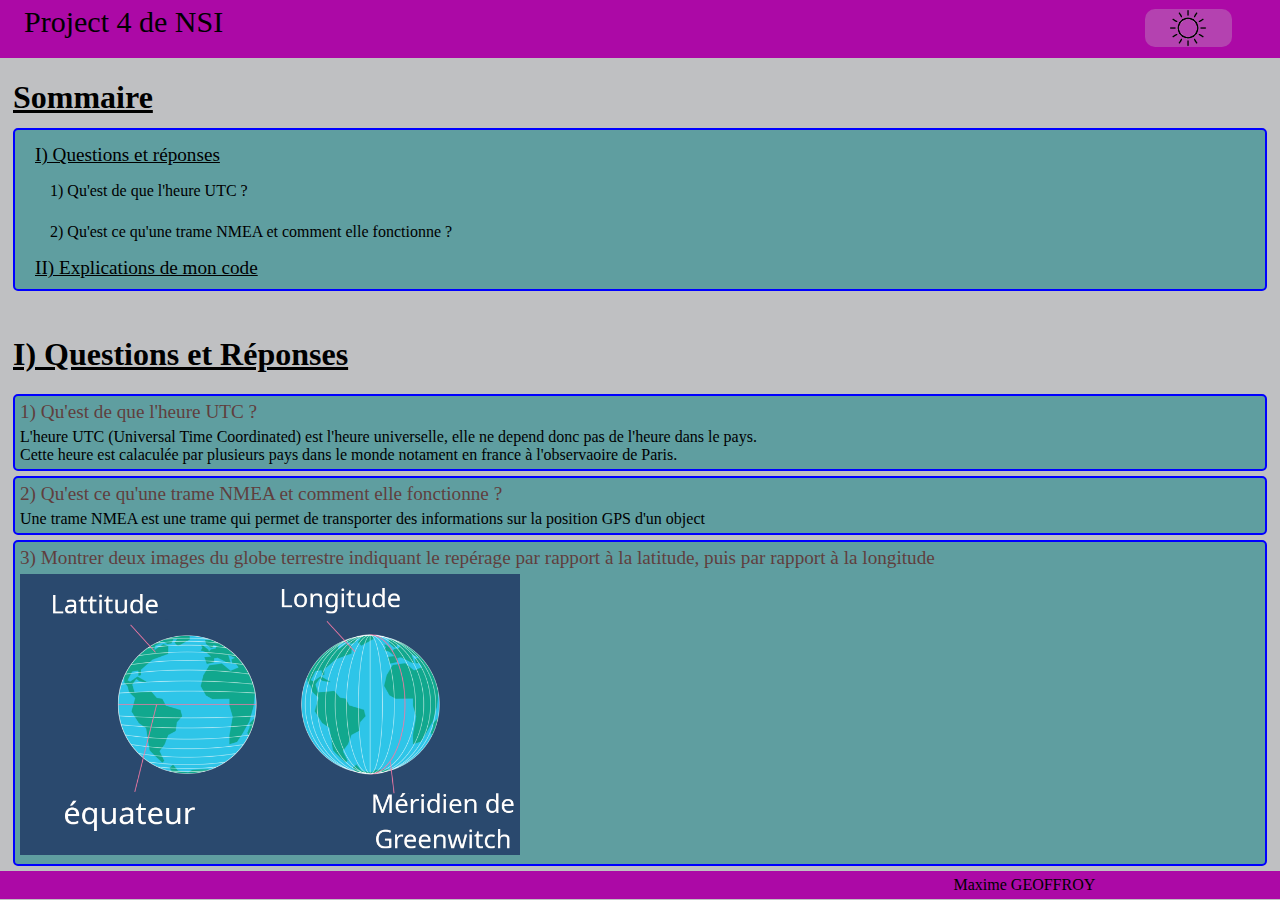
==== index.html @ 6b506563 "start" ====
<!DOCTYPE html>
<html lang="fr">
<head>
    <meta charset="UTF-8">
    <meta name="viewport" content="width=device-width, initial-scale=1.0">
    <title>NSI project 4</title>
    <link rel="stylesheet" href="style.css">
    <link rel="shortcut icon" href="./images/icone.jpg" type="image/x-icon">
</head>
<body>
    <!-- La totalité de la page -->
    <div class="container">
        <!-- La bande en haut -->
        <div id="top" class="bande_haut">
            <div class="titre">Project 4 de NSI</div>
            <div onclick="bg_color()" class="bouton_bg">
                <img src="./images/soleil.png" alt="Thème">
            </div>
        </div>
        <!-- Le sommaire -->
        <h1 id="sommaire">Sommaire</h1>
        <div class="sommaire">
            <div class="somm1">
                <p><a href="#I">I) Questions et réponses</a></p>
            </div>
            <div class="somm2">
                <p><a href="#I_1">1) Qu'est de que l'heure UTC ?</a></p>
            </div>
            <div class="somm2">
                <p><a href="#I_2">2) Qu'est ce qu'une trame NMEA et comment elle fonctionne ?</a></p>
            </div>
            <div class="somm1">
                <p><a href="#II">II) Explications de mon code</a></p>
            </div>
        </div>
        <br>
        <!-- Les questions et les réponses -->
        <h1 id="I">I) Questions et Réponses</h1>
        <div class="questions">
            <div id="I_1" class="question_rep">
                <div class="question">
                    1) Qu'est de que l'heure UTC ?
                </div>
                <div class="reponse">
                    L'heure UTC (Universal Time Coordinated) est l'heure universelle, elle ne depend donc pas de l'heure dans le pays.<br>
                    Cette heure est calaculée par plusieurs pays dans le monde notament en france à l'observaoire de Paris.
                </div>
            </div>
            <div id="I_2" class="question_rep">
                <div class="question">
                    2) Qu'est ce qu'une trame NMEA et comment elle fonctionne ?
                </div>
                <div class="reponse">
                    Une trame NMEA est une trame qui permet de transporter des informations sur la position GPS d'un object
                </div>
            </div>
            <div id="I_3" class="question_rep">
                <div class="question">
                    3) Montrer deux images du globe terrestre indiquant le repérage par rapport à la latitude, puis par rapport à la
                    longitude
                </div>
                <div class="reponse">
                    <img src="./images/longitude-and-latitude-simple.png" alt="terres avec repérages">
                </div>
            </div>
        </div>
        <!-- La barre du bas -->
        <div class="bande_bas">
            <div class="maxime">
                Maxime GEOFFROY
            </div>
        </div>
    </div>
    <script type="text/Javascript" src="./script.js"></script>
</body>
</html>
---- style.css ----
body{
    background-color: rgb(191, 192, 194);
    color: black;
    padding-right: 5px;
    padding-left: 5px;
}

.container{
    font-size: medium;
}

h1{
    text-decoration: underline;
}

/* bande du haut */
.bande_haut{
    margin-top: -8px;
    padding-top: 5px;
    margin-left: -13px;
    padding-left: 16px;
    padding-right: 10px;
    padding-bottom: 6px;
    background-color: rgb(172, 9, 166);
    color: rgb(0, 0, 0);
    width: 100%;
    height: 5%;
}
.bande_haut .titre{
    margin-left: 8px ;
    font-size: 30px;
    text-align: left;
}
.bande_haut .bouton_bg{
    text-align: center;
    margin-right: 3%;
    margin-left: 90%;
    margin-top: -30px;
    padding-top: 17px;
    margin-bottom: 5px;
    background-color: rgba(200, 200, 200, 0.3);
    border-radius: 10px;
    -webkit-user-select: none;
    -webkit-touch-callout: none;
    -moz-user-select: none;
    -ms-user-select: none;
    user-select: none;
}
.bande_haut .bouton_bg img{
    margin-top: -18px;
    margin-bottom: -5px;
    border: solid 0px;
    width: 40px;
}

/* La barre du bas */
.bande_bas{
    padding-top: 5px;
    padding-bottom: 5px;
    margin-bottom: -7px;
    margin-left: -13px;
    padding-left: 13px;
    padding-right: 13px;
    background-color: rgb(172, 9, 166);
    color: rgb(0, 0, 0);
    width: 100%;
    height: 5%;
}
.bande_bas .maxime{
    margin-left: 75%;
}


/* questions et répones */
.question_rep{
    padding: 5px;
    border: solid 2px blue ;
    border-radius: 5px;
    background-color: cadetblue;
    margin-bottom: 5px ;
}
.questions .question{
    font-size: larger ;
    margin-bottom: 5px;
    color: rgb(95, 62, 62);
}
.reponse img{
    width: 500px;
}

/* sommaire */
.sommaire{
    padding: 5px;
    margin-top: -10px;
    border: solid 2px blue ;
    border-radius: 5px;
    background-color: cadetblue;
    margin-bottom: 5px ;
}
.sommaire p{
    margin-bottom: 5px;
}
.sommaire a{
    color: black;
    text-decoration: none;
}

.somm1{
    text-decoration: underline;
    font-size: larger;
    padding-left: 15px;
    margin-top: -10px;
}
.somm2{
    padding-bottom: 2px;
    padding-left: 30px;
}
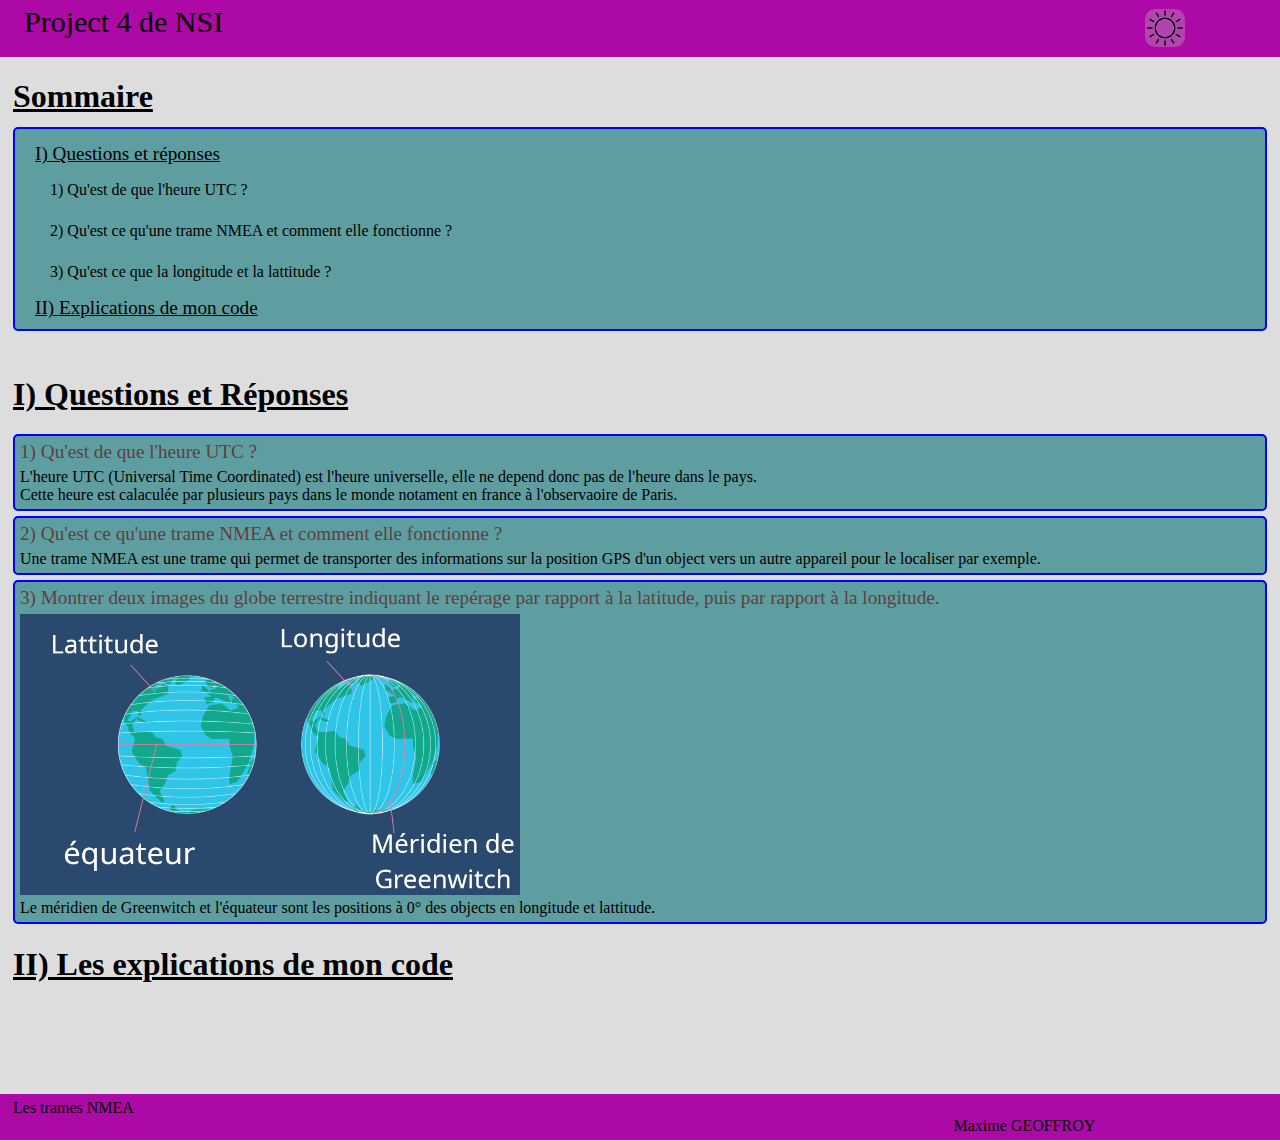
==== commit af4c12ab: "13/02" ====
--- a/index.html
+++ b/index.html
@@ -29,6 +29,9 @@
             <div class="somm2">
                 <p><a href="#I_2">2) Qu'est ce qu'une trame NMEA et comment elle fonctionne ?</a></p>
             </div>
+            <div class="somm2">
+                <p><a href="#I_3">3) Qu'est ce que la longitude et la lattitude ?</a></p>
+            </div>
             <div class="somm1">
                 <p><a href="#II">II) Explications de mon code</a></p>
             </div>
@@ -51,26 +54,32 @@
                     2) Qu'est ce qu'une trame NMEA et comment elle fonctionne ?
                 </div>
                 <div class="reponse">
-                    Une trame NMEA est une trame qui permet de transporter des informations sur la position GPS d'un object
+                    Une trame NMEA est une trame qui permet de transporter des informations sur la position GPS d'un object vers un autre appareil pour le localiser par exemple.
                 </div>
             </div>
             <div id="I_3" class="question_rep">
                 <div class="question">
                     3) Montrer deux images du globe terrestre indiquant le repérage par rapport à la latitude, puis par rapport à la
-                    longitude
+                    longitude.
                 </div>
                 <div class="reponse">
                     <img src="./images/longitude-and-latitude-simple.png" alt="terres avec repérages">
+                    <p>Le méridien de Greenwitch et l'équateur sont les positions à 0° des objects en longitude et lattitude.</p>
                 </div>
             </div>
         </div>
+        <h1 id="II">II) Les explications de mon code</h1>
+        <br><br><br><br><br>
         <!-- La barre du bas -->
         <div class="bande_bas">
+            <div class="NMEA">
+                Les trames NMEA
+            </div>
             <div class="maxime">
                 Maxime GEOFFROY
             </div>
         </div>
     </div>
-    <script type="text/Javascript" src="./script.js"></script>
+    <script type="text/Javascript" src="./fonctions_principales.js"></script>
 </body>
 </html>--- a/style.css
+++ b/style.css
@@ -1,5 +1,5 @@
 body{
-    background-color: rgb(191, 192, 194);
+    background-color: rgb(221, 221, 221);
     color: black;
     padding-right: 5px;
     padding-left: 5px;
@@ -25,19 +25,20 @@
     color: rgb(0, 0, 0);
     width: 100%;
     height: 5%;
+    padding-bottom: 10px;
 }
 .bande_haut .titre{
-    margin-left: 8px ;
+    margin-left: 8px;
     font-size: 30px;
     text-align: left;
 }
 .bande_haut .bouton_bg{
-    text-align: center;
-    margin-right: 3%;
+    min-width: 40px;
+    max-width: 40px;
+    min-height: 20px;
     margin-left: 90%;
     margin-top: -30px;
     padding-top: 17px;
-    margin-bottom: 5px;
     background-color: rgba(200, 200, 200, 0.3);
     border-radius: 10px;
     -webkit-user-select: none;
@@ -72,6 +73,7 @@
 
 
 /* questions et répones */
+/* questions */
 .question_rep{
     padding: 5px;
     border: solid 2px blue ;
@@ -84,8 +86,13 @@
     margin-bottom: 5px;
     color: rgb(95, 62, 62);
 }
+/* reponses */
 .reponse img{
     width: 500px;
+}
+.reponse p{
+    margin: 0;
+    padding: 0;
 }
 
 /* sommaire */
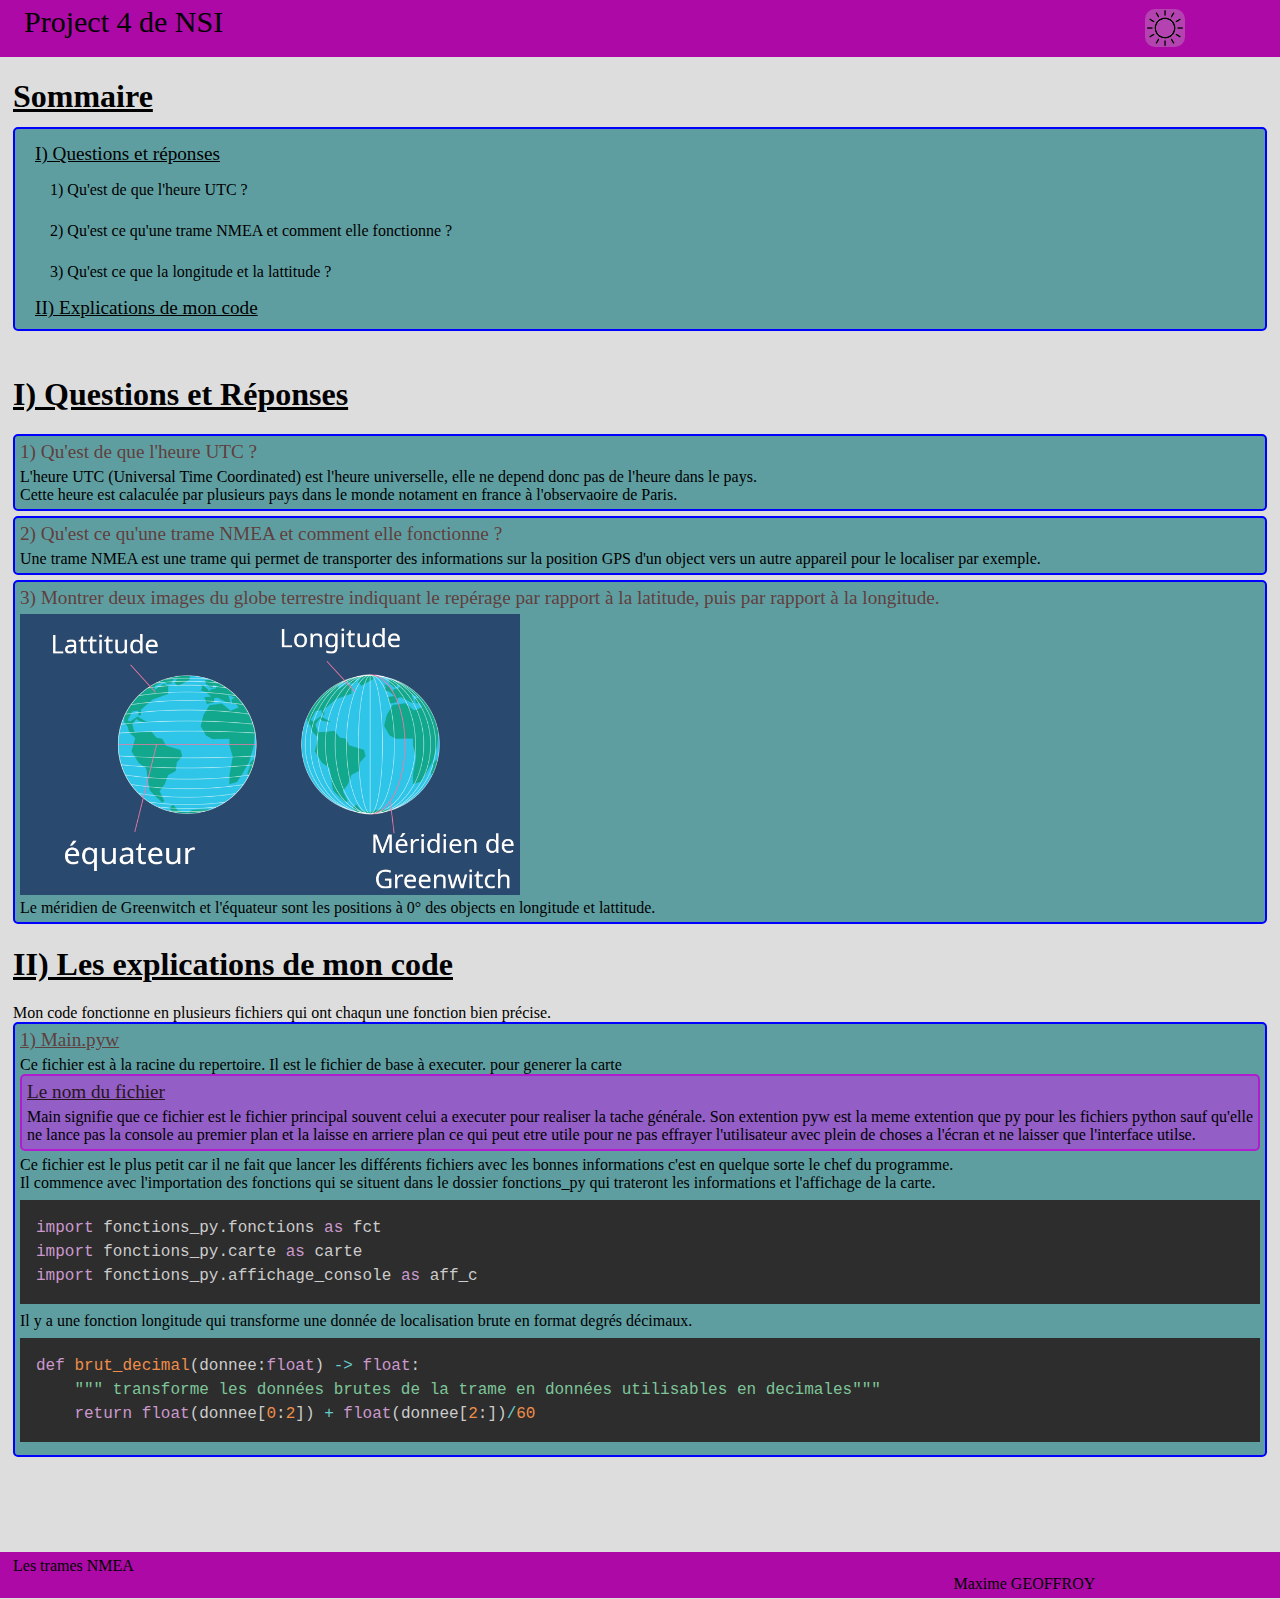
==== commit 10dfad96: "02/03" ====
--- a/index.html
+++ b/index.html
@@ -4,10 +4,11 @@
     <meta charset="UTF-8">
     <meta name="viewport" content="width=device-width, initial-scale=1.0">
     <title>NSI project 4</title>
-    <link rel="stylesheet" href="style.css">
+    <link rel="stylesheet" href="./fichers_web/prism.css">
+    <link rel="stylesheet" href="./fichers_web/style.css">
     <link rel="shortcut icon" href="./images/icone.jpg" type="image/x-icon">
 </head>
-<body>
+<body class="line-numbers">
     <!-- La totalité de la page -->
     <div class="container">
         <!-- La bande en haut -->
@@ -69,6 +70,37 @@
             </div>
         </div>
         <h1 id="II">II) Les explications de mon code</h1>
+        Mon code fonctionne en plusieurs fichiers qui ont chaqun une fonction bien précise.
+        <div class="exp_fichier">
+            <div class="titre">
+                1) Main.pyw
+            </div>
+            Ce fichier est à la racine du repertoire. Il est le fichier de base à executer. pour generer la carte<br>
+            
+            <div class="exp_part">
+                <div class="titre">
+                    Le nom du fichier
+                </div>
+                Main signifie que ce fichier est le fichier principal souvent celui a executer pour realiser la tache générale. Son extention pyw est la meme extention que py pour les fichiers python sauf qu'elle ne lance pas la console au premier plan et la laisse en arriere plan ce qui peut etre utile pour ne pas effrayer l'utilisateur avec plein de choses a l'écran et ne laisser que l'interface utilse.
+            </div>
+            Ce fichier est le plus petit car il ne fait que lancer les différents fichiers avec les bonnes informations c'est en quelque sorte le chef du programme. <br>
+            Il commence avec l'importation des fonctions qui se situent dans le dossier fonctions_py qui trateront les informations et l'affichage de la carte.
+            <pre>
+                <code class="language-py">
+import fonctions_py.fonctions as fct
+import fonctions_py.carte as carte
+import fonctions_py.affichage_console as aff_c
+                </code>
+            </pre>
+            Il y a une fonction longitude qui transforme une donnée de localisation brute en format degrés décimaux.
+            <pre>
+                <code class="language-py">
+def brut_decimal(donnee:float) -> float:
+    """ transforme les données brutes de la trame en données utilisables en decimales"""
+    return float(donnee[0:2]) + float(donnee[2:])/60
+                </code>
+            </pre>
+        </div>
         <br><br><br><br><br>
         <!-- La barre du bas -->
         <div class="bande_bas">
@@ -80,6 +112,7 @@
             </div>
         </div>
     </div>
-    <script type="text/Javascript" src="./fonctions_principales.js"></script>
+    <script type="text/Javascript" src="./fichers_web/prism.js"></script>
+    <script type="text/Javascript" src="./fichers_web/fonctions_principales.js"></script>
 </body>
 </html>--- a/fichers_web/style.css
+++ b/fichers_web/style.css
@@ -0,0 +1,153 @@
+body{
+    background-color: rgb(221, 221, 221);
+    color: black;
+    padding-right: 5px;
+    padding-left: 5px;
+}
+
+.container{
+    font-size: medium;
+}
+
+h1{
+    text-decoration: underline;
+}
+
+/* bande du haut */
+.bande_haut{
+    margin-top: -8px;
+    padding-top: 5px;
+    margin-left: -13px;
+    padding-left: 16px;
+    padding-right: 10px;
+    padding-bottom: 6px;
+    background-color: rgb(172, 9, 166);
+    color: rgb(0, 0, 0);
+    width: 100%;
+    height: 5%;
+    padding-bottom: 10px;
+}
+.bande_haut .titre{
+    margin-left: 8px;
+    font-size: 30px;
+    text-align: left;
+}
+.bande_haut .bouton_bg{
+    min-width: 40px;
+    max-width: 40px;
+    min-height: 20px;
+    margin-left: 90%;
+    margin-top: -30px;
+    padding-top: 17px;
+    background-color: rgba(200, 200, 200, 0.3);
+    border-radius: 10px;
+    -webkit-user-select: none;
+    -webkit-touch-callout: none;
+    -moz-user-select: none;
+    -ms-user-select: none;
+    user-select: none;
+}
+.bande_haut .bouton_bg img{
+    margin-top: -18px;
+    margin-bottom: -5px;
+    border: solid 0px;
+    width: 40px;
+}
+
+/* La barre du bas */
+.bande_bas{
+    padding-top: 5px;
+    padding-bottom: 5px;
+    margin-bottom: -7px;
+    margin-left: -13px;
+    padding-left: 13px;
+    padding-right: 13px;
+    background-color: rgb(172, 9, 166);
+    color: rgb(0, 0, 0);
+    width: 100%;
+    height: 5%;
+}
+.bande_bas .maxime{
+    margin-left: 75%;
+}
+
+
+/* questions et répones */
+/* questions */
+.question_rep{
+    padding: 5px;
+    border: solid 2px blue ;
+    border-radius: 5px;
+    background-color: cadetblue;
+    margin-bottom: 5px ;
+}
+.questions .question{
+    font-size: larger ;
+    margin-bottom: 5px;
+    color: rgb(95, 62, 62);
+}
+/* reponses */
+.reponse img{
+    width: 500px;
+}
+.reponse p{
+    margin: 0;
+    padding: 0;
+}
+
+/* sommaire */
+.sommaire{
+    padding: 5px;
+    margin-top: -10px;
+    border: solid 2px blue ;
+    border-radius: 5px;
+    background-color: cadetblue;
+    margin-bottom: 5px ;
+}
+.sommaire p{
+    margin-bottom: 5px;
+}
+.sommaire a{
+    color: black;
+    text-decoration: none;
+}
+
+.somm1{
+    text-decoration: underline;
+    font-size: larger;
+    padding-left: 15px;
+    margin-top: -10px;
+}
+.somm2{
+    padding-bottom: 2px;
+    padding-left: 30px;
+}
+
+/* Explications de code */
+.exp_fichier{
+    padding: 5px;
+    border: solid 2px blue ;
+    border-radius: 5px;
+    background-color: cadetblue;
+    margin-bottom: 5px ;
+}
+.exp_fichier .titre{
+    text-decoration: underline;
+    font-size: larger;
+    margin-bottom: 5px;
+    color: rgb(95, 62, 62);
+}
+
+.exp_part{
+    padding: 5px;
+    border: solid 2px rgb(176, 28, 206) ;
+    border-radius: 5px;
+    background-color: rgba(225, 0, 255, 0.404);
+    margin-bottom: 5px ;
+}
+.exp_part .titre{
+    text-decoration: underline;
+    font-size: larger;
+    margin-bottom: 5px;
+    color: rgb(41, 21, 28);
+}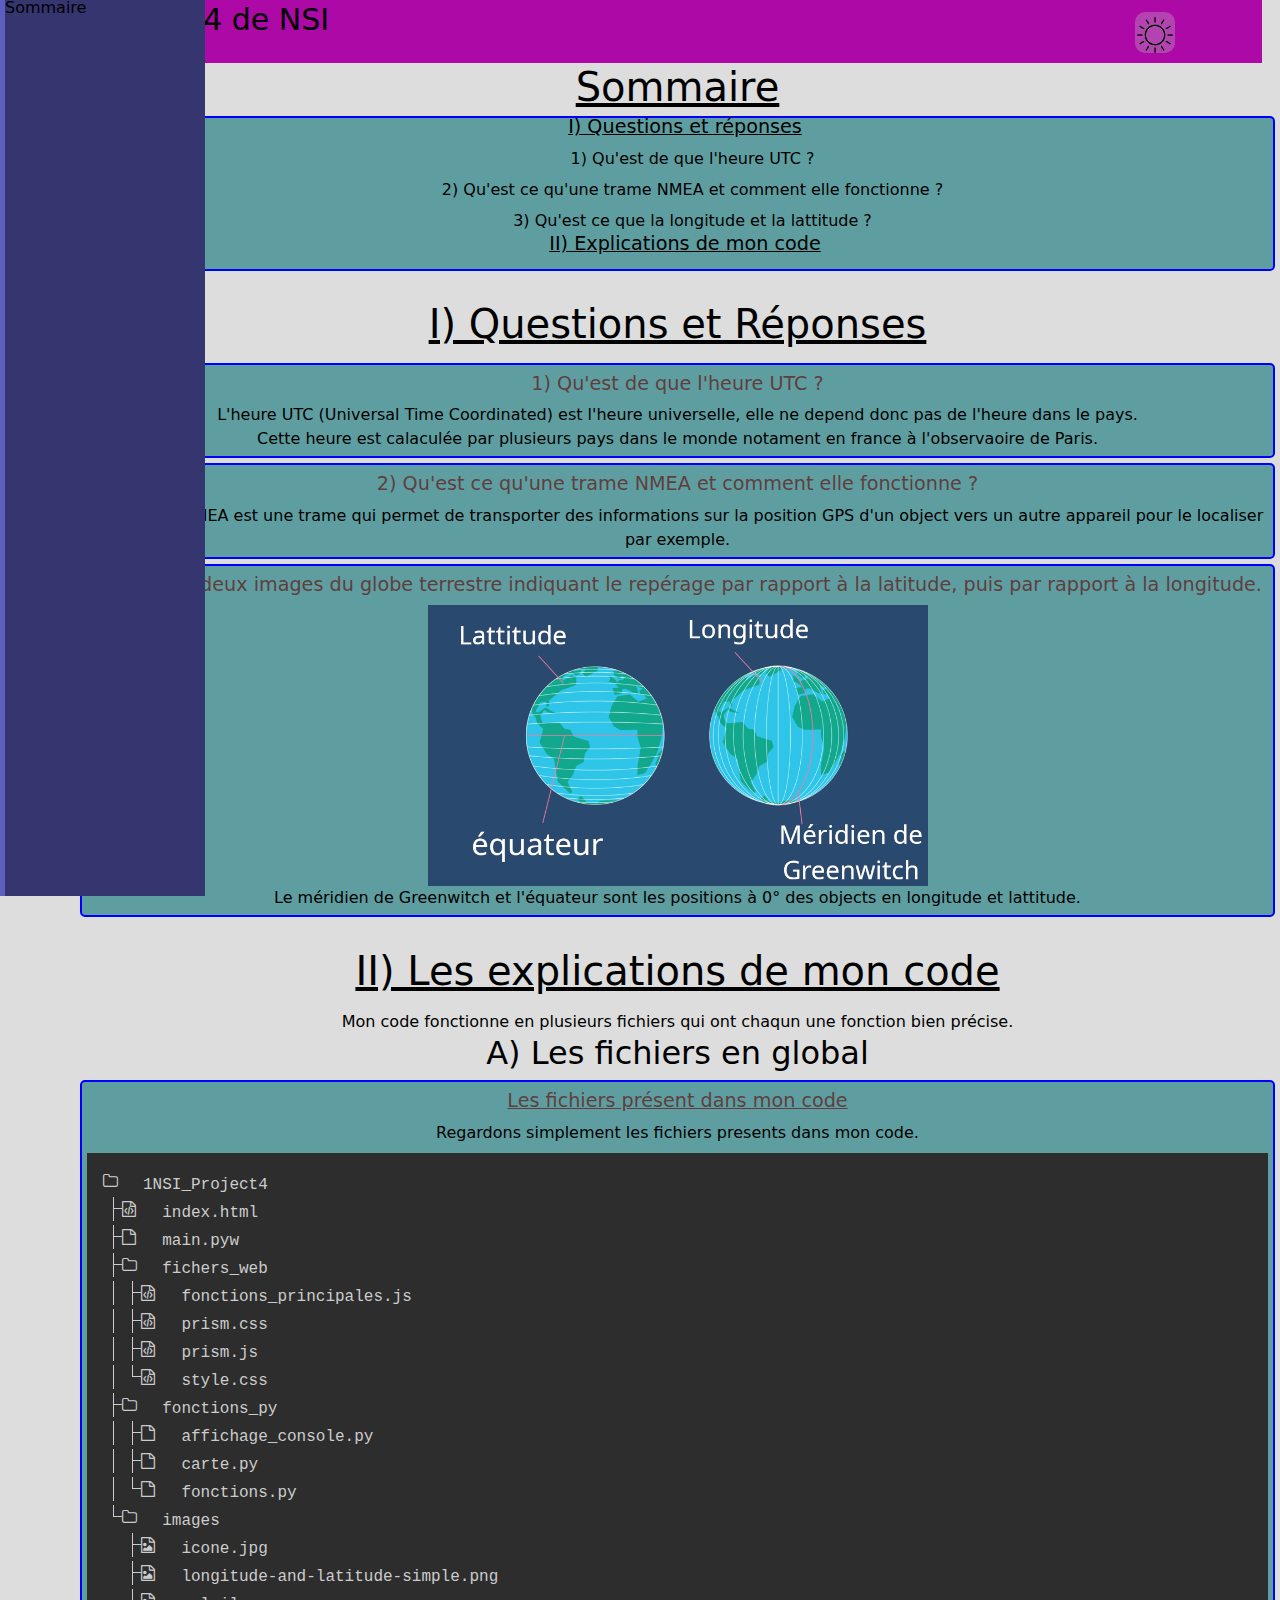
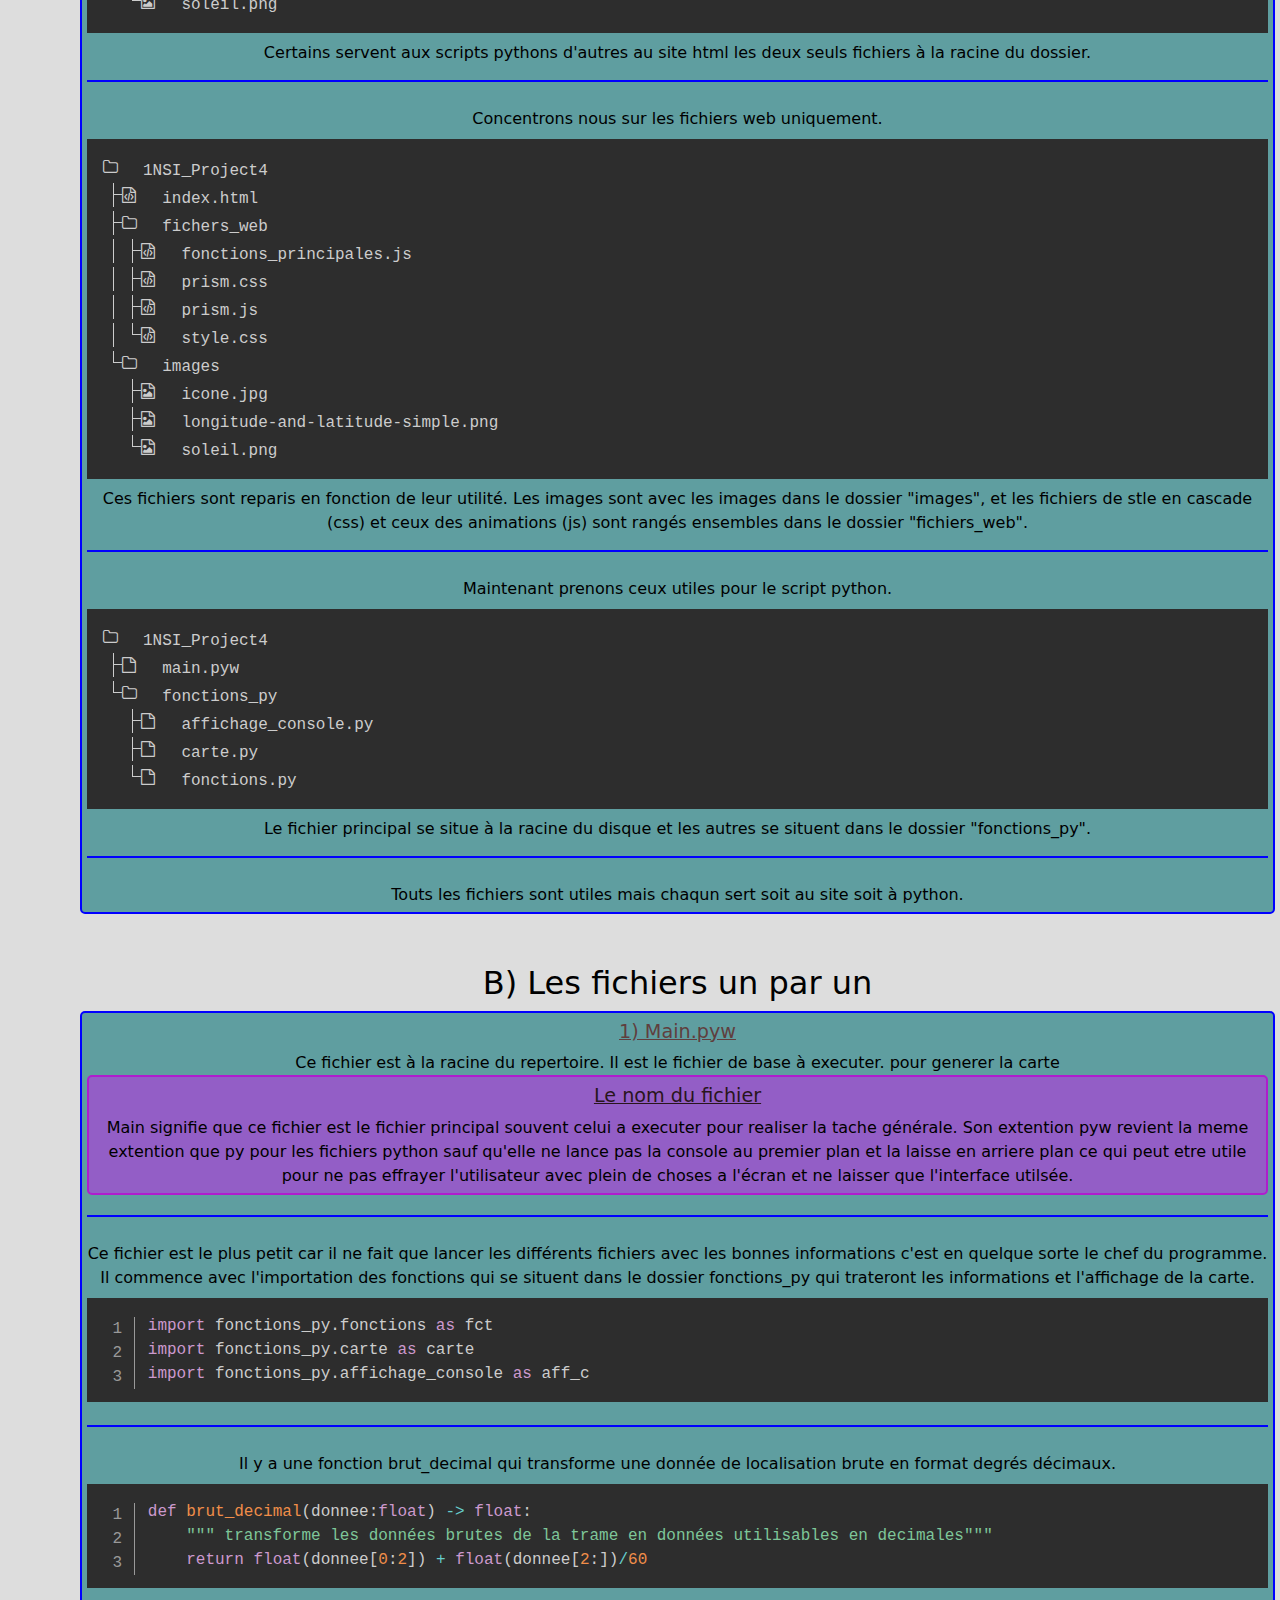
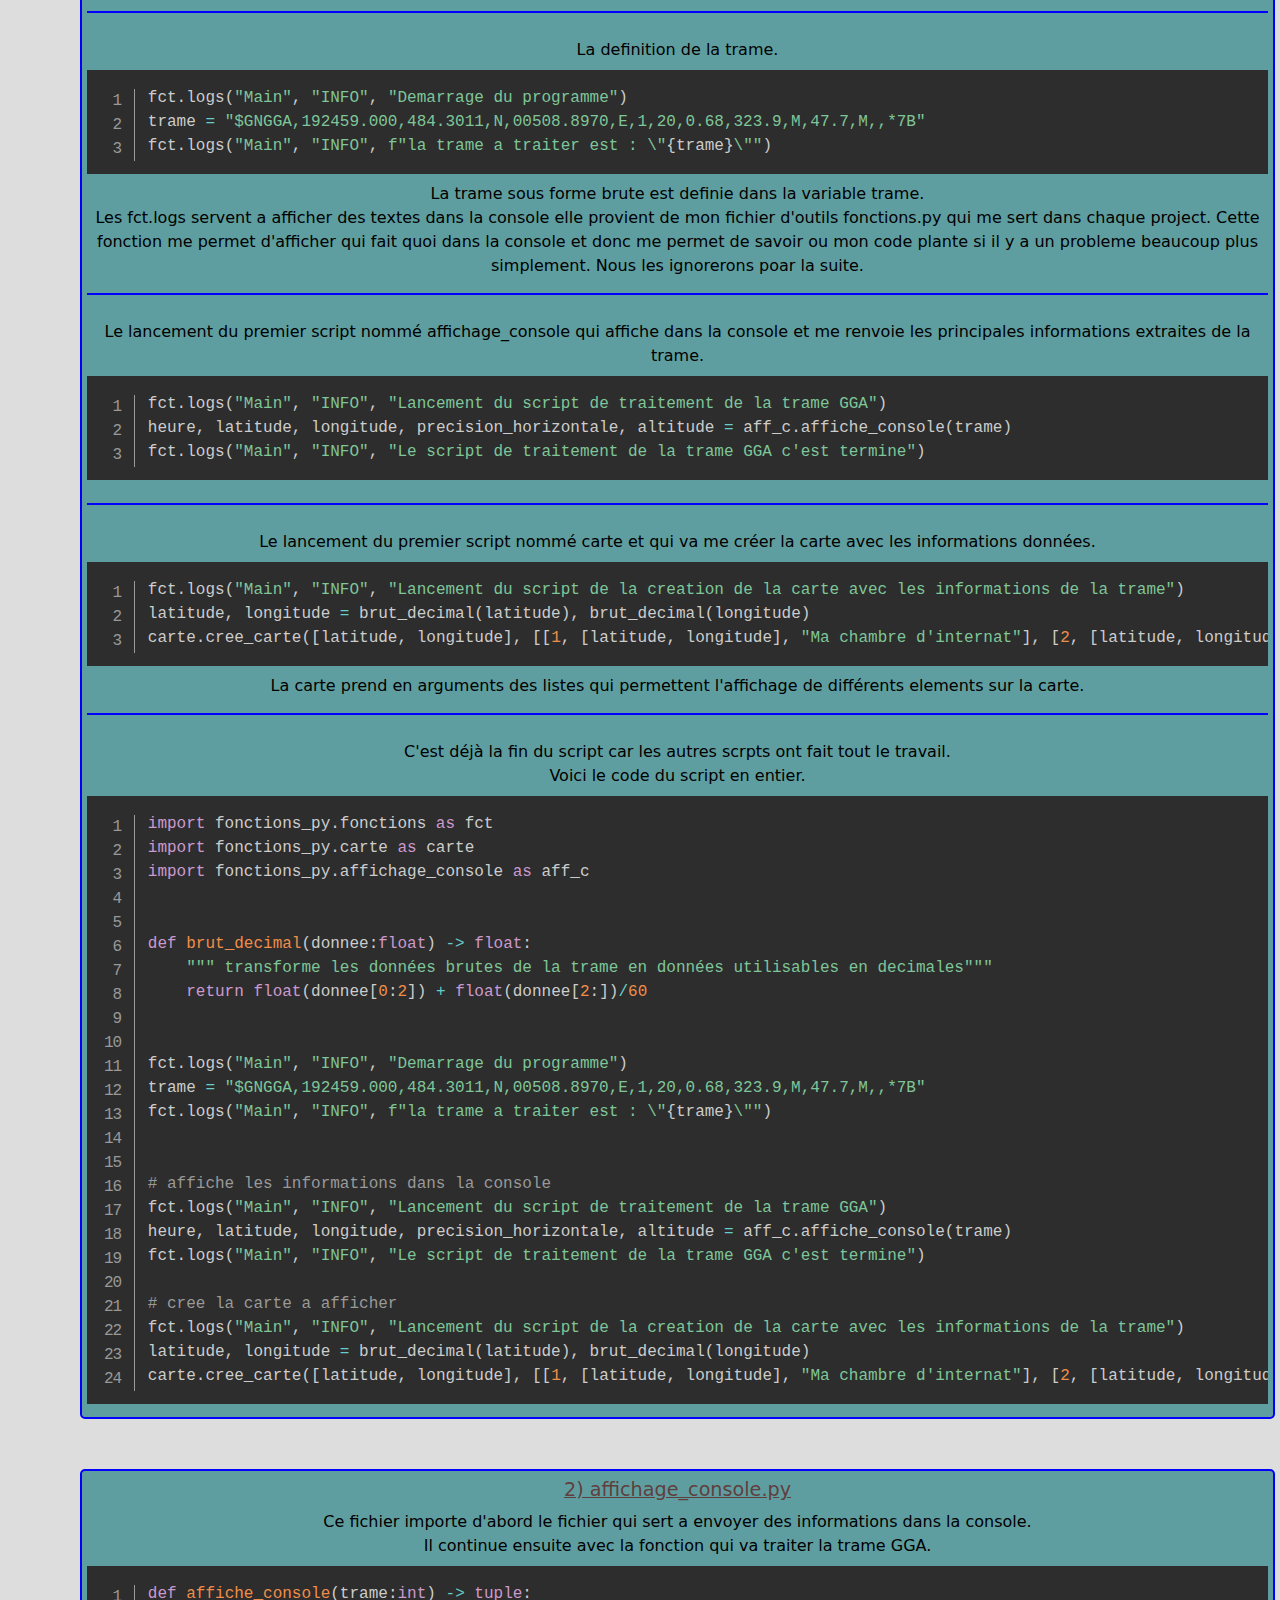
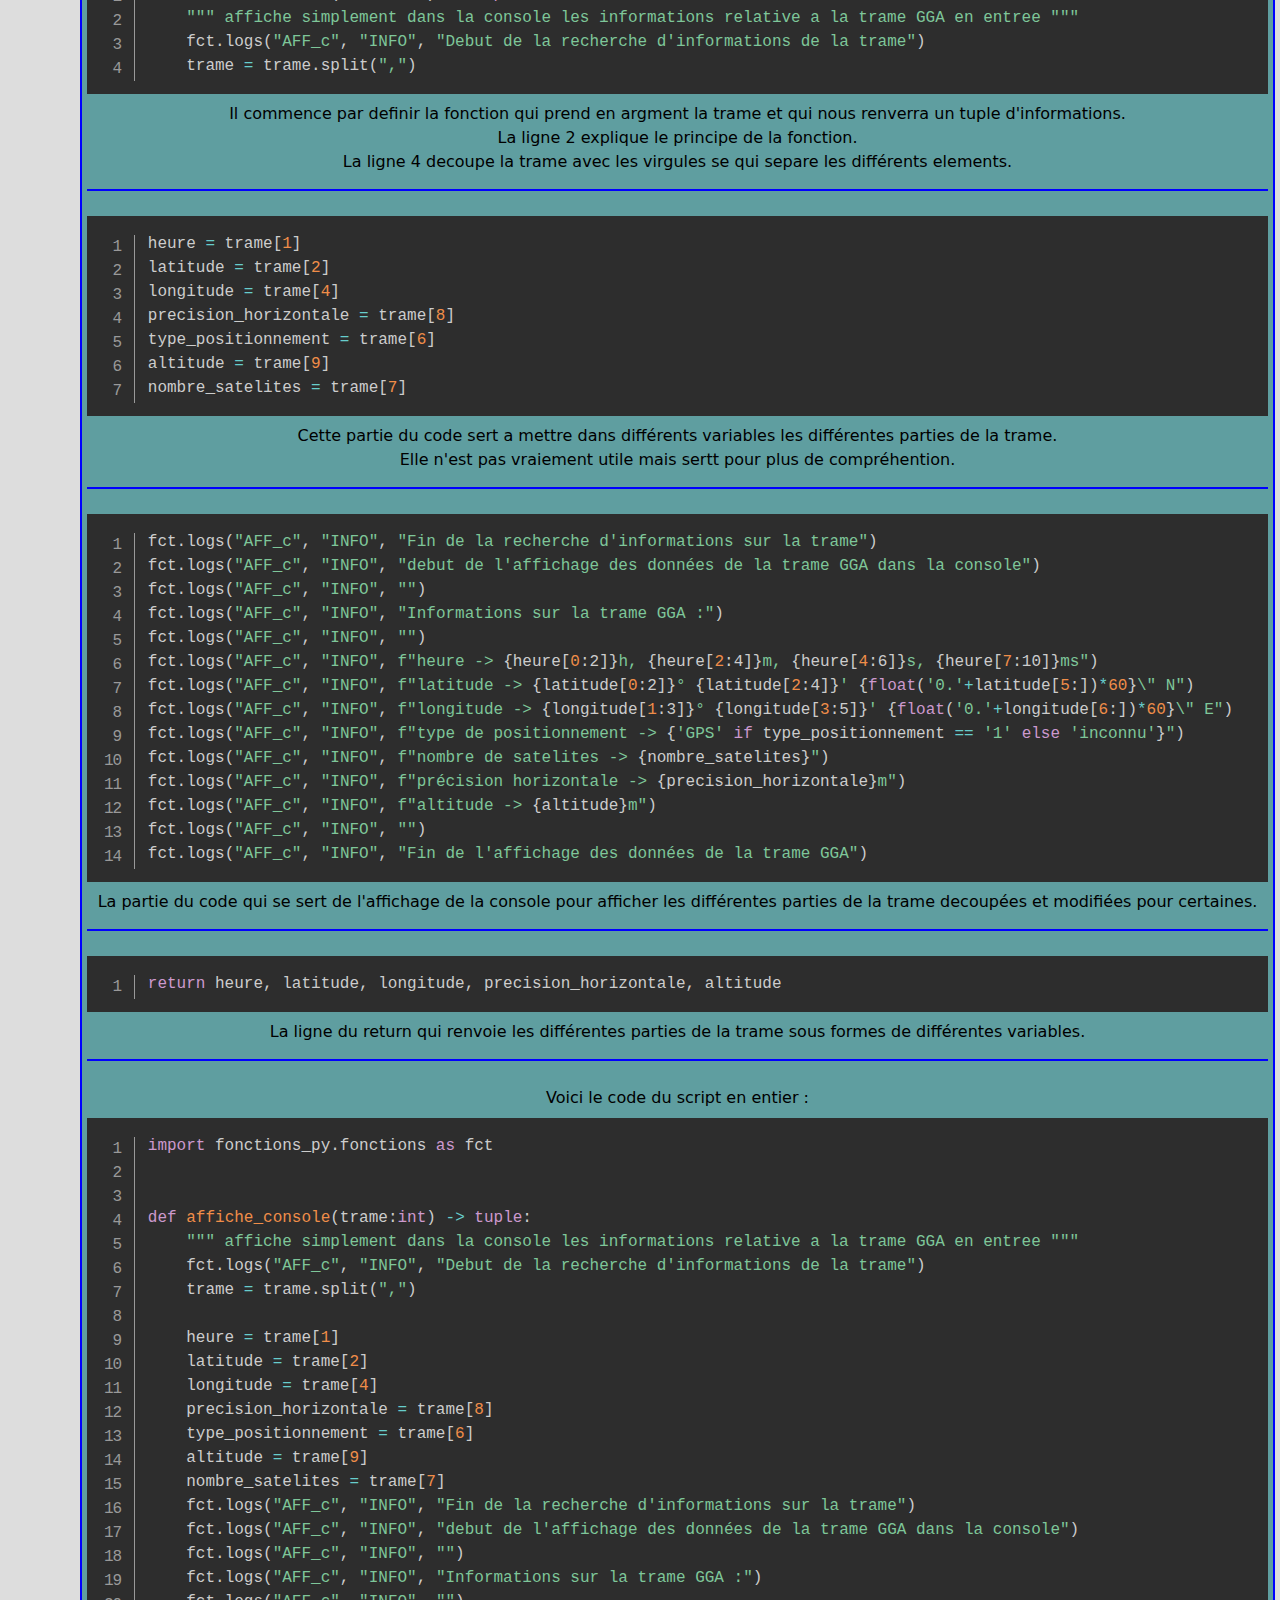
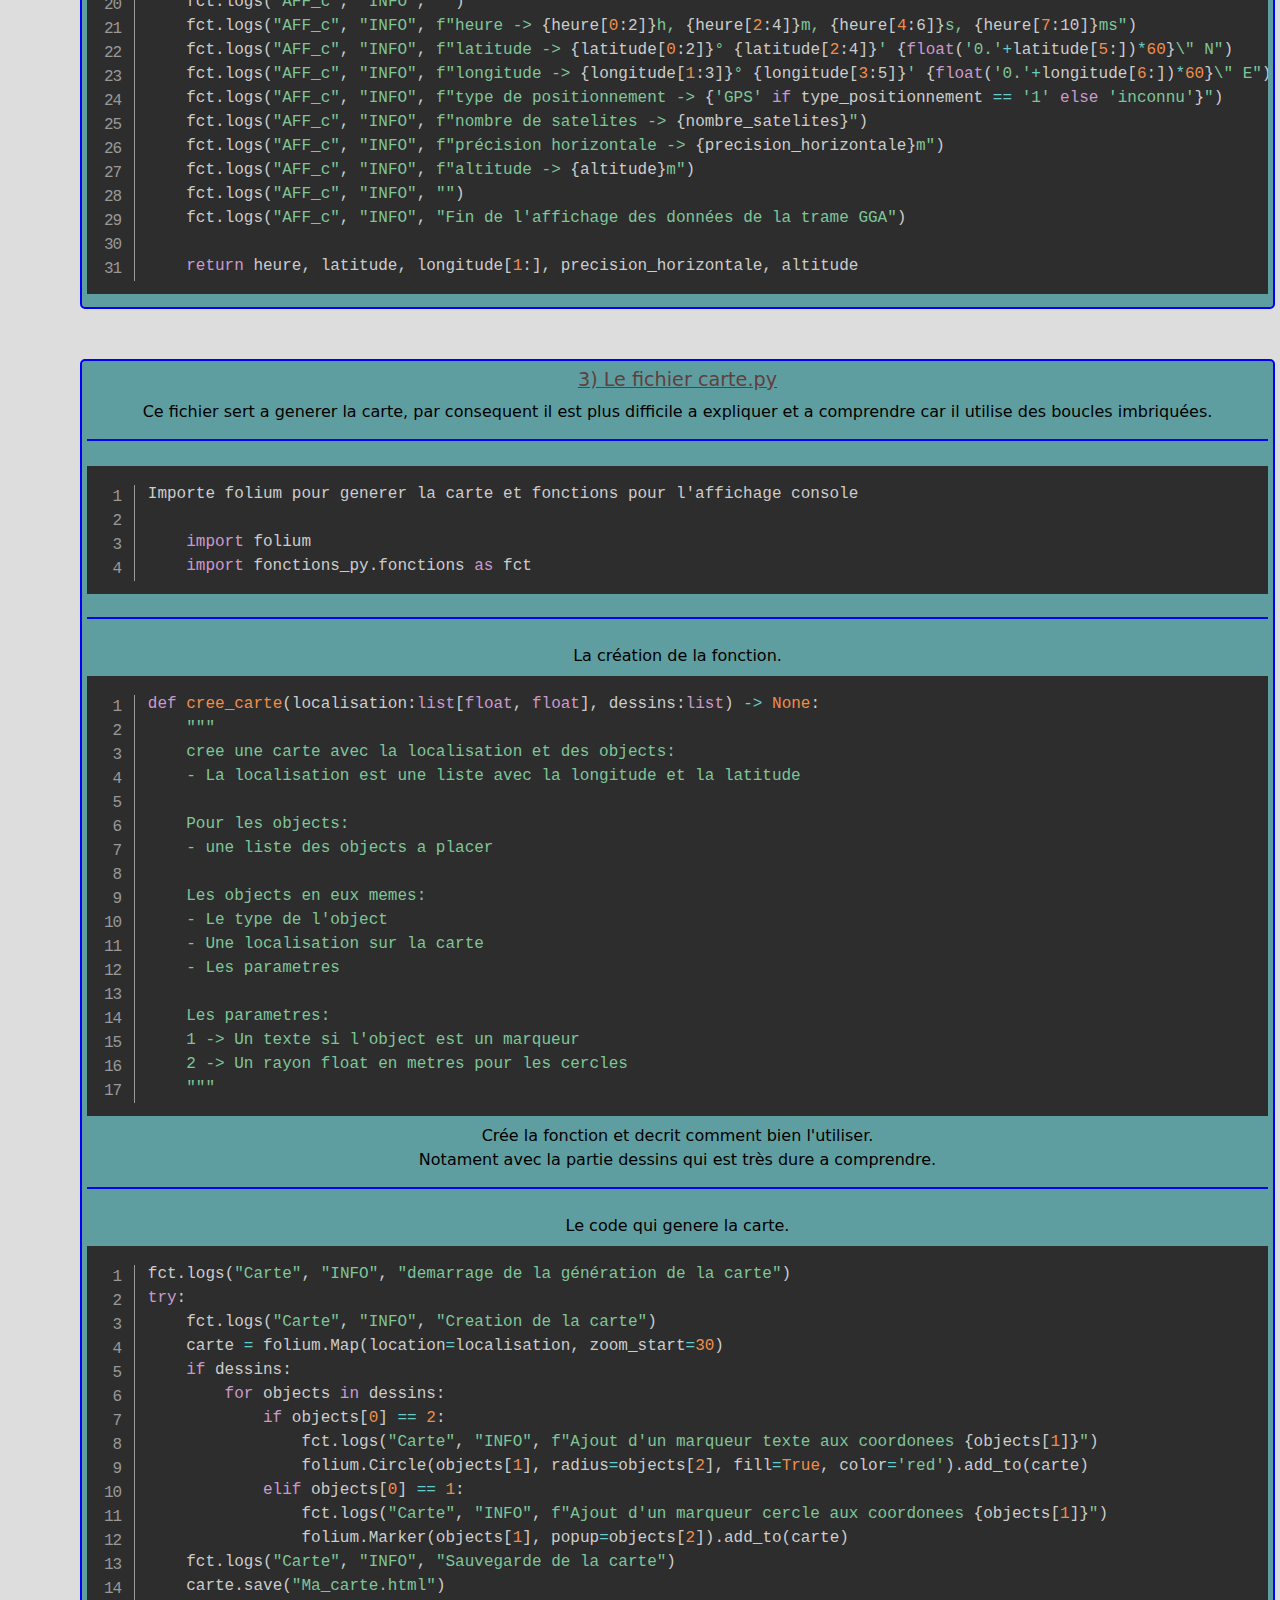
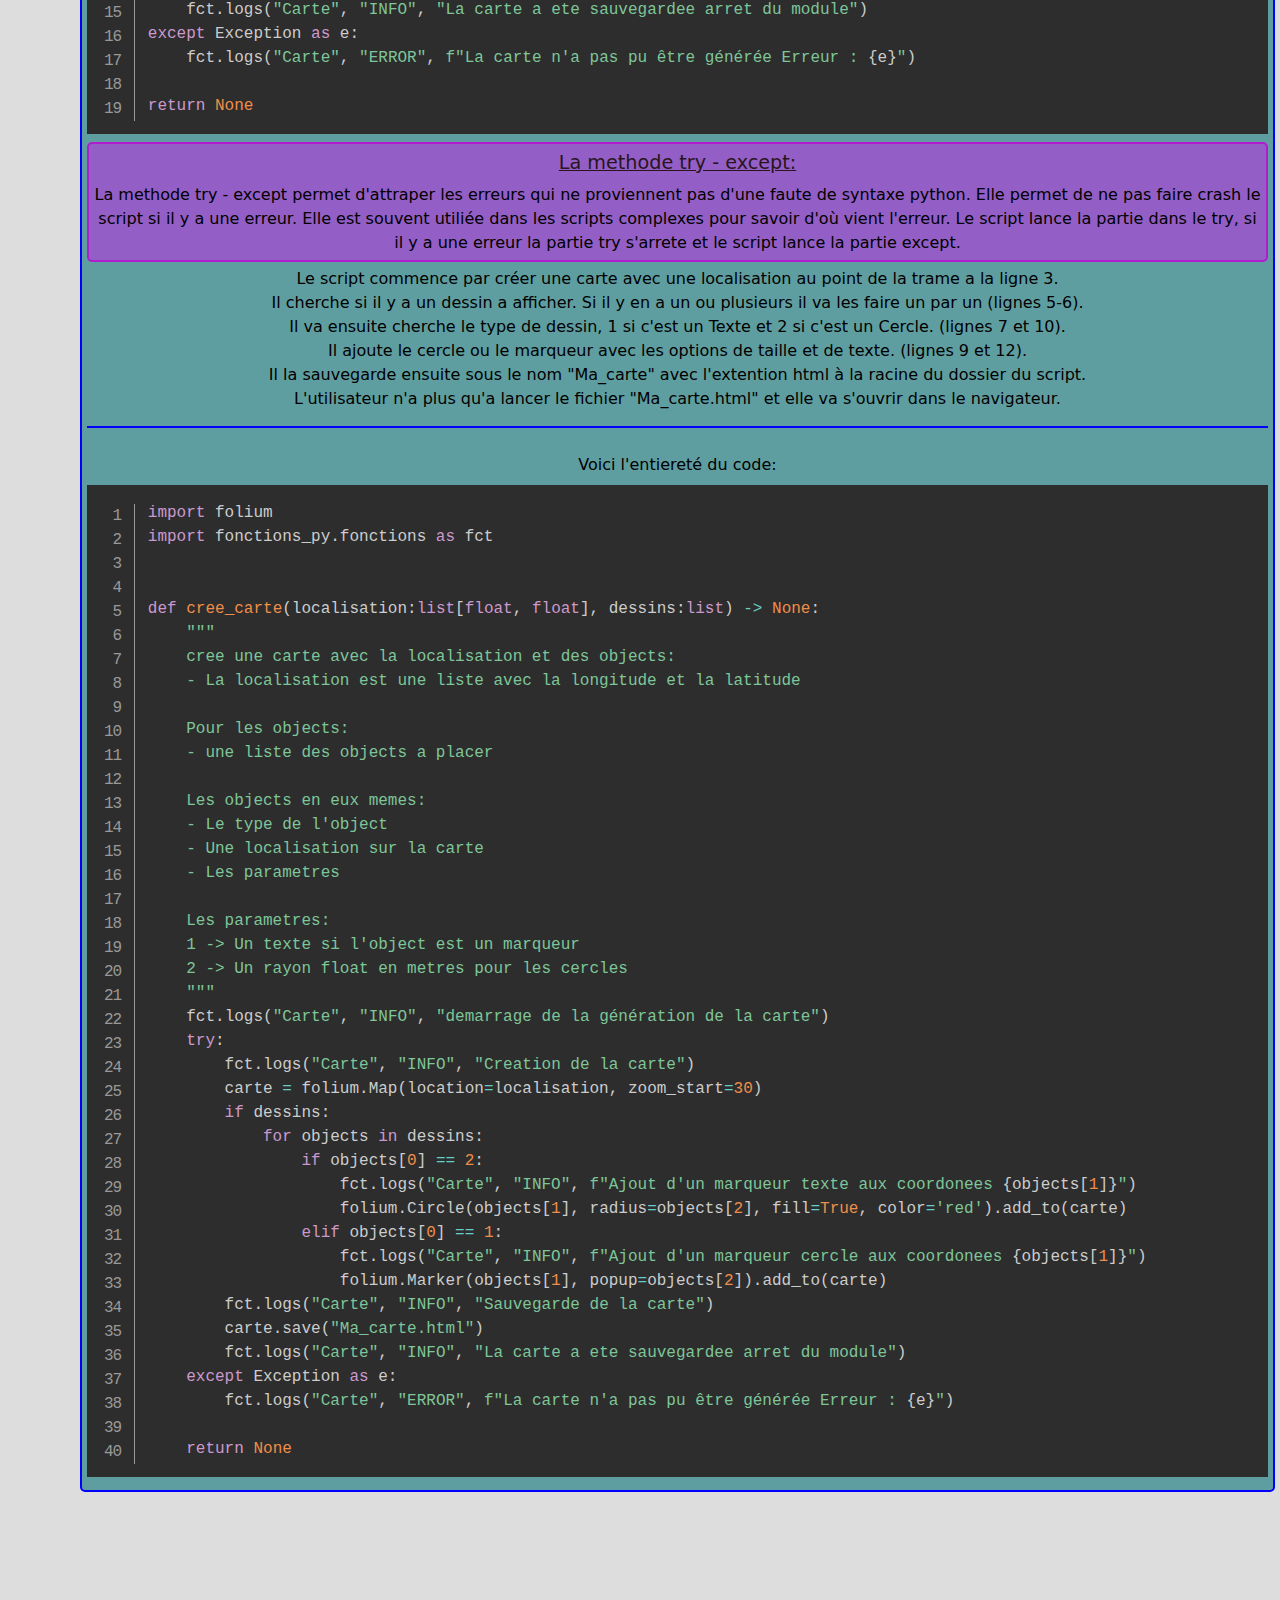
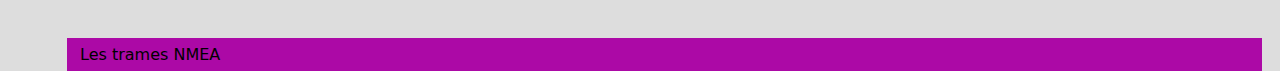
==== commit 45aa8ad5: "02/03" ====
--- a/index.html
+++ b/index.html
@@ -4,13 +4,20 @@
     <meta charset="UTF-8">
     <meta name="viewport" content="width=device-width, initial-scale=1.0">
     <title>NSI project 4</title>
+    <link href="https://cdn.jsdelivr.net/npm/bootstrap@5.3.3/dist/css/bootstrap.min.css" rel="stylesheet" integrity="sha384-QWTKZyjpPEjISv5WaRU9OFeRpok6YctnYmDr5pNlyT2bRjXh0JMhjY6hW+ALEwIH" crossorigin="anonymous">
     <link rel="stylesheet" href="./fichers_web/prism.css">
     <link rel="stylesheet" href="./fichers_web/style.css">
     <link rel="shortcut icon" href="./images/icone.jpg" type="image/x-icon">
 </head>
 <body class="line-numbers">
+    <div class="bande_gauche">
+        <p>navigation rapide</p>
+    </div>
+    <div class="navigation_rapide">
+        <p>Sommaire</p>
+    </div>
     <!-- La totalité de la page -->
-    <div class="container">
+    <div class="conteneur">
         <!-- La bande en haut -->
         <div id="top" class="bande_haut">
             <div class="titre">Project 4 de NSI</div>
@@ -64,44 +71,420 @@
                     longitude.
                 </div>
                 <div class="reponse">
-                    <img src="./images/longitude-and-latitude-simple.png" alt="terres avec repérages">
+                    <img class="img-fluid" src="./images/longitude-and-latitude-simple.png" alt="terres avec repérages">
                     <p>Le méridien de Greenwitch et l'équateur sont les positions à 0° des objects en longitude et lattitude.</p>
                 </div>
             </div>
         </div>
+        <!-- les explications de code -->
         <h1 id="II">II) Les explications de mon code</h1>
         Mon code fonctionne en plusieurs fichiers qui ont chaqun une fonction bien précise.
+        <!-- en global -->
+        <h2>A) Les fichiers en global</h2>
         <div class="exp_fichier">
             <div class="titre">
-                1) Main.pyw
-            </div>
-            Ce fichier est à la racine du repertoire. Il est le fichier de base à executer. pour generer la carte<br>
-            
-            <div class="exp_part">
+                Les fichiers présent dans mon code
+            </div>
+            <div class="exp_partie">
+                Regardons simplement les fichiers presents dans mon code.
+                <div class="arbre">
+                    <pre class="no-line-numbers">
+                        <code class="language-treeview">
+                            1NSI_Project4/
+                            |-- index.html
+                            |-- main.pyw
+                            |-- fichers_web/
+                            |   |-- fonctions_principales.js
+                            |   |-- prism.css
+                            |   |-- prism.js
+                            |   `-- style.css
+                            |-- fonctions_py/
+                            |   |-- affichage_console.py
+                            |   |-- carte.py
+                            |   `-- fonctions.py
+                            `-- images/
+                                |-- icone.jpg
+                                |-- longitude-and-latitude-simple.png
+                                `-- soleil.png
+                            
+                        </code>
+                    </pre>    
+                </div>
+                Certains servent aux scripts pythons d'autres au site html les deux seuls fichiers à la racine du dossier.
+            </div>
+            <div class="exp_partie">
+                Concentrons nous sur les fichiers web uniquement. <br>
+                <div class="arbre">
+                    <pre class="no-line-numbers">
+                        <code class="language-treeview">
+                            1NSI_Project4/
+                            |-- index.html
+                            |-- fichers_web/
+                            |   |-- fonctions_principales.js
+                            |   |-- prism.css
+                            |   |-- prism.js
+                            |   `-- style.css
+                            `-- images/
+                                |-- icone.jpg
+                                |-- longitude-and-latitude-simple.png
+                                `-- soleil.png
+                            
+                        </code>
+                    </pre>    
+                </div>
+                Ces fichiers sont reparis en fonction de leur utilité. Les images sont avec les images dans le dossier "images", et les fichiers de stle en cascade (css) et ceux des animations (js) sont rangés ensembles dans le dossier "fichiers_web". <br>
+            </div>
+            <div class="exp_partie">
+                Maintenant prenons ceux utiles pour le script python.
+                <div class="arbre">
+                    <pre class="no-line-numbers">
+                        <code class="language-treeview">
+                            1NSI_Project4/
+                            |-- main.pyw
+                            `-- fonctions_py/
+                                |-- affichage_console.py
+                                |-- carte.py
+                                `-- fonctions.py
+                            
+                        </code>
+                    </pre>    
+                </div>
+                Le fichier principal se situe à la racine du disque et les autres se situent dans le dossier "fonctions_py".
+            </div>
+            Touts les fichiers sont utiles mais chaqun sert soit au site soit à python.
+        </div>
+        <!-- les fichiers plus preciséement -->
+        <h2>
+            B) Les fichiers un par un
+        </h2>
+        <!-- le fichier main.pyw -->
+        <div class="exp_fichier">
+            <div class="exp_partie">
                 <div class="titre">
-                    Le nom du fichier
-                </div>
-                Main signifie que ce fichier est le fichier principal souvent celui a executer pour realiser la tache générale. Son extention pyw est la meme extention que py pour les fichiers python sauf qu'elle ne lance pas la console au premier plan et la laisse en arriere plan ce qui peut etre utile pour ne pas effrayer l'utilisateur avec plein de choses a l'écran et ne laisser que l'interface utilse.
-            </div>
-            Ce fichier est le plus petit car il ne fait que lancer les différents fichiers avec les bonnes informations c'est en quelque sorte le chef du programme. <br>
-            Il commence avec l'importation des fonctions qui se situent dans le dossier fonctions_py qui trateront les informations et l'affichage de la carte.
+                    1) Main.pyw
+                </div>
+                Ce fichier est à la racine du repertoire. Il est le fichier de base à executer. pour generer la carte<br>
+                
+                <div class="exp_part">
+                    <div class="titre">
+                        Le nom du fichier
+                    </div>
+                    Main signifie que ce fichier est le fichier principal souvent celui a executer pour realiser la tache générale. Son extention pyw revient la meme extention que py pour les fichiers python sauf qu'elle ne lance pas la console au premier plan et la laisse en arriere plan ce qui peut etre utile pour ne pas effrayer l'utilisateur avec plein de choses a l'écran et ne laisser que l'interface utilsée.
+                </div>
+            </div>
+            <div class="exp_partie">
+                Ce fichier est le plus petit car il ne fait que lancer les différents fichiers avec les bonnes informations c'est en quelque sorte le chef du programme. <br>
+                Il commence avec l'importation des fonctions qui se situent dans le dossier fonctions_py qui trateront les informations et l'affichage de la carte.
+                <pre>
+                    <code class="language-python">
+                        import fonctions_py.fonctions as fct
+                        import fonctions_py.carte as carte
+                        import fonctions_py.affichage_console as aff_c
+                    </code>
+                </pre>
+            </div>
+            <div class="exp_partie">
+                Il y a une fonction brut_decimal qui transforme une donnée de localisation brute en format degrés décimaux.
+                <pre>
+                    <code class="language-python">
+                        def brut_decimal(donnee:float) -> float:
+                            """ transforme les données brutes de la trame en données utilisables en decimales"""
+                            return float(donnee[0:2]) + float(donnee[2:])/60
+                    </code>
+                </pre>
+            </div>
+            <div class="exp_partie">
+                La definition de la trame.
+                <pre>
+                    <code class="language-python">
+                        fct.logs("Main", "INFO", "Demarrage du programme")
+                        trame = "$GNGGA,192459.000,484.3011,N,00508.8970,E,1,20,0.68,323.9,M,47.7,M,,*7B"
+                        fct.logs("Main", "INFO", f"la trame a traiter est : \"{trame}\"")
+                    </code>
+                </pre>
+                La trame sous forme brute est definie dans la variable trame. <br>
+                Les fct.logs servent a afficher des textes dans la console elle provient de mon fichier d'outils fonctions.py qui me sert dans chaque project. Cette fonction me permet d'afficher qui fait quoi dans la console et donc me permet de savoir ou mon code plante si il y a un probleme beaucoup plus simplement. Nous les ignorerons poar la suite.
+            </div>
+            <div class="exp_partie">
+                Le lancement du premier script nommé affichage_console qui affiche dans la console et me renvoie les principales informations extraites de la trame.
+                <pre>
+                    <code class="language-python">
+                        fct.logs("Main", "INFO", "Lancement du script de traitement de la trame GGA")
+                        heure, latitude, longitude, precision_horizontale, altitude = aff_c.affiche_console(trame)
+                        fct.logs("Main", "INFO", "Le script de traitement de la trame GGA c'est termine")
+                    </code>
+                </pre>
+            </div>
+            <div class="exp_partie">
+                Le lancement du premier script nommé carte et qui va me créer la carte avec les informations données.
+                <pre>
+                    <code class="language-python">
+                        fct.logs("Main", "INFO", "Lancement du script de la creation de la carte avec les informations de la trame")
+                        latitude, longitude = brut_decimal(latitude), brut_decimal(longitude)
+                        carte.cree_carte([latitude, longitude], [[1, [latitude, longitude], "Ma chambre d'internat"], [2, [latitude, longitude], precision_horizontale]])
+                    </code>
+                </pre>
+                La carte prend en arguments des listes qui permettent l'affichage de différents elements sur la carte.
+            </div>
+            C'est déjà la fin du script car les autres scrpts ont fait tout le travail. <br>
+            Voici le code du script en entier.
             <pre>
-                <code class="language-py">
-import fonctions_py.fonctions as fct
-import fonctions_py.carte as carte
-import fonctions_py.affichage_console as aff_c
+                <code class="language-python">
+                    import fonctions_py.fonctions as fct
+                    import fonctions_py.carte as carte
+                    import fonctions_py.affichage_console as aff_c
+                    
+                    
+                    def brut_decimal(donnee:float) -> float:
+                        """ transforme les données brutes de la trame en données utilisables en decimales"""
+                        return float(donnee[0:2]) + float(donnee[2:])/60
+                    
+                    
+                    fct.logs("Main", "INFO", "Demarrage du programme")
+                    trame = "$GNGGA,192459.000,484.3011,N,00508.8970,E,1,20,0.68,323.9,M,47.7,M,,*7B"
+                    fct.logs("Main", "INFO", f"la trame a traiter est : \"{trame}\"")
+                    
+                    
+                    # affiche les informations dans la console
+                    fct.logs("Main", "INFO", "Lancement du script de traitement de la trame GGA")
+                    heure, latitude, longitude, precision_horizontale, altitude = aff_c.affiche_console(trame)
+                    fct.logs("Main", "INFO", "Le script de traitement de la trame GGA c'est termine")
+                    
+                    # cree la carte a afficher
+                    fct.logs("Main", "INFO", "Lancement du script de la creation de la carte avec les informations de la trame")
+                    latitude, longitude = brut_decimal(latitude), brut_decimal(longitude)
+                    carte.cree_carte([latitude, longitude], [[1, [latitude, longitude], "Ma chambre d'internat"], [2, [latitude, longitude], precision_horizontale]])
                 </code>
             </pre>
-            Il y a une fonction longitude qui transforme une donnée de localisation brute en format degrés décimaux.
+        </div>
+        <!-- le fichier afficage_console.py -->
+        <div class="exp_fichier">
+            <div class="exp_partie">
+                <div class="titre">
+                    2) affichage_console.py
+                </div>
+                Ce fichier importe d'abord le fichier qui sert a envoyer des informations dans la console. <br>
+                Il continue ensuite avec la fonction qui va traiter la trame GGA.
+                <pre>
+                    <code class="language-python">
+                        def affiche_console(trame:int) -> tuple:
+                            """ affiche simplement dans la console les informations relative a la trame GGA en entree """
+                            fct.logs("AFF_c", "INFO", "Debut de la recherche d'informations de la trame")
+                            trame = trame.split(",")
+                    </code>
+                </pre>
+                Il commence par definir la fonction qui prend en argment la trame et qui nous renverra un tuple d'informations. <br>
+                La ligne 2 explique le principe de la fonction. <br>
+                La ligne 4 decoupe la trame avec les virgules se qui separe les différents elements.
+            </div>
+            <div class="exp_partie">
+                <pre>
+                    <code class="language-python">
+                        heure = trame[1]
+                        latitude = trame[2]
+                        longitude = trame[4]
+                        precision_horizontale = trame[8]
+                        type_positionnement = trame[6]
+                        altitude = trame[9]
+                        nombre_satelites = trame[7]
+                    </code>
+                </pre>
+                Cette partie du code sert a mettre dans différents variables les différentes parties de la trame. <br>
+                Elle n'est pas vraiement utile mais sertt pour plus de compréhention.
+            </div>
+            <div class="exp_partie">
+                <pre>
+                    <code class="language-python">
+                        fct.logs("AFF_c", "INFO", "Fin de la recherche d'informations sur la trame")
+                        fct.logs("AFF_c", "INFO", "debut de l'affichage des données de la trame GGA dans la console")
+                        fct.logs("AFF_c", "INFO", "")
+                        fct.logs("AFF_c", "INFO", "Informations sur la trame GGA :")
+                        fct.logs("AFF_c", "INFO", "")
+                        fct.logs("AFF_c", "INFO", f"heure -> {heure[0:2]}h, {heure[2:4]}m, {heure[4:6]}s, {heure[7:10]}ms")
+                        fct.logs("AFF_c", "INFO", f"latitude -> {latitude[0:2]}° {latitude[2:4]}' {float('0.'+latitude[5:])*60}\" N")
+                        fct.logs("AFF_c", "INFO", f"longitude -> {longitude[1:3]}° {longitude[3:5]}' {float('0.'+longitude[6:])*60}\" E")
+                        fct.logs("AFF_c", "INFO", f"type de positionnement -> {'GPS' if type_positionnement == '1' else 'inconnu'}")
+                        fct.logs("AFF_c", "INFO", f"nombre de satelites -> {nombre_satelites}")
+                        fct.logs("AFF_c", "INFO", f"précision horizontale -> {precision_horizontale}m")
+                        fct.logs("AFF_c", "INFO", f"altitude -> {altitude}m")
+                        fct.logs("AFF_c", "INFO", "")
+                        fct.logs("AFF_c", "INFO", "Fin de l'affichage des données de la trame GGA")
+                    </code>
+                </pre>
+                La partie du code qui se sert de l'affichage de la console pour afficher les différentes parties de la trame decoupées et modifiées pour certaines.
+            </div>
+            <div class="exp_partie">
+                <pre>
+                    <code class="language-python">
+                        return heure, latitude, longitude, precision_horizontale, altitude
+                    </code>
+                </pre>
+                La ligne du return qui renvoie les différentes parties de la trame sous formes de différentes variables.
+            </div>
+            Voici le code du script en entier :
             <pre>
-                <code class="language-py">
-def brut_decimal(donnee:float) -> float:
-    """ transforme les données brutes de la trame en données utilisables en decimales"""
-    return float(donnee[0:2]) + float(donnee[2:])/60
+                <code class="language-python">
+                    import fonctions_py.fonctions as fct
+
+
+                    def affiche_console(trame:int) -> tuple:
+                        """ affiche simplement dans la console les informations relative a la trame GGA en entree """
+                        fct.logs("AFF_c", "INFO", "Debut de la recherche d'informations de la trame")
+                        trame = trame.split(",")
+
+                        heure = trame[1]
+                        latitude = trame[2]
+                        longitude = trame[4]
+                        precision_horizontale = trame[8]
+                        type_positionnement = trame[6]
+                        altitude = trame[9]
+                        nombre_satelites = trame[7]
+                        fct.logs("AFF_c", "INFO", "Fin de la recherche d'informations sur la trame")
+                        fct.logs("AFF_c", "INFO", "debut de l'affichage des données de la trame GGA dans la console")
+                        fct.logs("AFF_c", "INFO", "")
+                        fct.logs("AFF_c", "INFO", "Informations sur la trame GGA :")
+                        fct.logs("AFF_c", "INFO", "")
+                        fct.logs("AFF_c", "INFO", f"heure -> {heure[0:2]}h, {heure[2:4]}m, {heure[4:6]}s, {heure[7:10]}ms")
+                        fct.logs("AFF_c", "INFO", f"latitude -> {latitude[0:2]}° {latitude[2:4]}' {float('0.'+latitude[5:])*60}\" N")
+                        fct.logs("AFF_c", "INFO", f"longitude -> {longitude[1:3]}° {longitude[3:5]}' {float('0.'+longitude[6:])*60}\" E")
+                        fct.logs("AFF_c", "INFO", f"type de positionnement -> {'GPS' if type_positionnement == '1' else 'inconnu'}")
+                        fct.logs("AFF_c", "INFO", f"nombre de satelites -> {nombre_satelites}")
+                        fct.logs("AFF_c", "INFO", f"précision horizontale -> {precision_horizontale}m")
+                        fct.logs("AFF_c", "INFO", f"altitude -> {altitude}m")
+                        fct.logs("AFF_c", "INFO", "")
+                        fct.logs("AFF_c", "INFO", "Fin de l'affichage des données de la trame GGA")
+
+                        return heure, latitude, longitude[1:], precision_horizontale, altitude
                 </code>
             </pre>
         </div>
-        <br><br><br><br><br>
+        <div class="exp_fichier">
+            <div class="exp_partie">
+                <div class="titre">
+                    3) Le fichier carte.py
+                </div>
+                Ce fichier sert a generer la carte, par consequent il est plus difficile a expliquer et a comprendre car il utilise des boucles imbriquées.
+            </div>
+            <div class="exp_partie">
+                <pre>
+                    Importe folium pour generer la carte et fonctions pour l'affichage console
+                    <code class="language-python">
+                        import folium
+                        import fonctions_py.fonctions as fct
+                    </code>
+                </pre>
+            </div>
+            <div class="exp_partie">
+                La création de la fonction.
+                <pre>
+                    <code class="language-python">
+                        def cree_carte(localisation:list[float, float], dessins:list) -> None:
+                            """
+                            cree une carte avec la localisation et des objects:
+                            - La localisation est une liste avec la longitude et la latitude
+
+                            Pour les objects:
+                            - une liste des objects a placer
+
+                            Les objects en eux memes:
+                            - Le type de l'object
+                            - Une localisation sur la carte
+                            - Les parametres
+
+                            Les parametres:
+                            1 -> Un texte si l'object est un marqueur
+                            2 -> Un rayon float en metres pour les cercles
+                            """
+                    </code>
+                </pre>
+                Crée la fonction et decrit comment bien l'utiliser. <br>
+                Notament avec la partie dessins qui est très dure a comprendre.
+            </div>
+            <div class="exp_partie">
+                Le code qui genere la carte.
+                <pre>
+                    <code class="language-python">
+                        fct.logs("Carte", "INFO", "demarrage de la génération de la carte")
+                        try:
+                            fct.logs("Carte", "INFO", "Creation de la carte")
+                            carte = folium.Map(location=localisation, zoom_start=30)
+                            if dessins:
+                                for objects in dessins:
+                                    if objects[0] == 2:
+                                        fct.logs("Carte", "INFO", f"Ajout d'un marqueur texte aux coordonees {objects[1]}")
+                                        folium.Circle(objects[1], radius=objects[2], fill=True, color='red').add_to(carte)
+                                    elif objects[0] == 1:
+                                        fct.logs("Carte", "INFO", f"Ajout d'un marqueur cercle aux coordonees {objects[1]}")
+                                        folium.Marker(objects[1], popup=objects[2]).add_to(carte)
+                            fct.logs("Carte", "INFO", "Sauvegarde de la carte")
+                            carte.save("Ma_carte.html")
+                            fct.logs("Carte", "INFO", "La carte a ete sauvegardee arret du module")
+                        except Exception as e:
+                            fct.logs("Carte", "ERROR", f"La carte n'a pas pu être générée Erreur : {e}")
+
+                        return None
+                    </code>
+                </pre>
+                <div class="exp_part">
+                    <div class="titre">
+                        La methode try - except:
+                    </div>
+                    La methode try - except permet d'attraper les erreurs qui ne proviennent pas d'une faute de syntaxe python. Elle permet de ne pas faire crash le script si il y a une erreur. Elle est souvent utiliée dans les scripts complexes pour savoir d'où vient l'erreur. Le script lance la partie dans le try, si il y a une erreur la partie try s'arrete et le script lance la partie except. 
+                </div>
+                Le script commence par créer une carte avec une localisation au point de la trame a la ligne 3. <br>
+                Il cherche si il y a un dessin a afficher. Si il y en a un ou plusieurs il va les faire un par un (lignes 5-6). <br>
+                Il va ensuite cherche le type de dessin, 1 si c'est un Texte et 2 si c'est un Cercle. (lignes 7 et 10). <br>
+                Il ajoute le cercle ou le marqueur avec les options de taille et de texte. (lignes 9 et 12). <br>
+                Il la sauvegarde ensuite sous le nom "Ma_carte" avec l'extention html à la racine du dossier du script. <br>
+                L'utilisateur n'a plus qu'a lancer le fichier "Ma_carte.html" et  elle va s'ouvrir dans le navigateur.
+            </div>
+            Voici l'entiereté du code:
+            <pre>
+                <code class="language-python">
+                    import folium
+                    import fonctions_py.fonctions as fct
+
+
+                    def cree_carte(localisation:list[float, float], dessins:list) -> None:
+                        """
+                        cree une carte avec la localisation et des objects:
+                        - La localisation est une liste avec la longitude et la latitude
+
+                        Pour les objects:
+                        - une liste des objects a placer
+
+                        Les objects en eux memes:
+                        - Le type de l'object
+                        - Une localisation sur la carte
+                        - Les parametres
+
+                        Les parametres:
+                        1 -> Un texte si l'object est un marqueur
+                        2 -> Un rayon float en metres pour les cercles
+                        """
+                        fct.logs("Carte", "INFO", "demarrage de la génération de la carte")
+                        try:
+                            fct.logs("Carte", "INFO", "Creation de la carte")
+                            carte = folium.Map(location=localisation, zoom_start=30)
+                            if dessins:
+                                for objects in dessins:
+                                    if objects[0] == 2:
+                                        fct.logs("Carte", "INFO", f"Ajout d'un marqueur texte aux coordonees {objects[1]}")
+                                        folium.Circle(objects[1], radius=objects[2], fill=True, color='red').add_to(carte)
+                                    elif objects[0] == 1:
+                                        fct.logs("Carte", "INFO", f"Ajout d'un marqueur cercle aux coordonees {objects[1]}")
+                                        folium.Marker(objects[1], popup=objects[2]).add_to(carte)
+                            fct.logs("Carte", "INFO", "Sauvegarde de la carte")
+                            carte.save("Ma_carte.html")
+                            fct.logs("Carte", "INFO", "La carte a ete sauvegardee arret du module")
+                        except Exception as e:
+                            fct.logs("Carte", "ERROR", f"La carte n'a pas pu être générée Erreur : {e}")
+
+                        return None
+                </code>
+            </pre>
+        </div>
+        <br><br><br><br>
         <!-- La barre du bas -->
         <div class="bande_bas">
             <div class="NMEA">
@@ -112,6 +495,7 @@
             </div>
         </div>
     </div>
+    <script src="https://cdn.jsdelivr.net/npm/bootstrap@5.3.3/dist/js/bootstrap.bundle.min.js" integrity="sha384-YvpcrYf0tY3lHB60NNkmXc5s9fDVZLESaAA55NDzOxhy9GkcIdslK1eN7N6jIeHz" crossorigin="anonymous"></script>
     <script type="text/Javascript" src="./fichers_web/prism.js"></script>
     <script type="text/Javascript" src="./fichers_web/fonctions_principales.js"></script>
 </body>
--- a/fichers_web/style.css
+++ b/fichers_web/style.css
@@ -5,13 +5,59 @@
     padding-left: 5px;
 }
 
-.container{
-    font-size: medium;
+.conteneur{
+    margin-left: 75px;
+    text-align: center;
 }
 
 h1{
     text-decoration: underline;
-}
+    margin-bottom: 15px;
+}
+/* navigation rapide */
+.bande_gauche{
+    margin-top: 4px;
+    z-index: 1;
+    margin-left: -5px;
+    rotate: 90;
+    position: fixed;
+    width: 65px;
+    height: 100%;
+    background-color: rgb(94, 94, 194);
+    border-right: solid 2px blue;
+}
+.bande_gauche:hover ~ .navigation_rapide{
+    margin-left: 0px;
+}
+.bande_gauche p{
+    writing-mode: vertical-lr;
+    text-align: center;
+    font-size: 50px;
+    color: blue;
+    margin-top: 250px;
+    margin-left: 0px;
+    -webkit-user-select: none;
+    -webkit-touch-callout: none;
+    -moz-user-select: none;
+    -ms-user-select: none;
+    user-select: none;
+    
+}
+
+.navigation_rapide{
+    z-index: 2;
+    transition: all 1s;
+    height: 100%;
+    width: 200px;
+    margin-top: 4px;
+    margin-left: -220px;
+    position: fixed;
+    background-color: rgb(53, 53, 112);
+}
+.navigation_rapide:hover{
+    margin-left: 0px;
+}
+
 
 /* bande du haut */
 .bande_haut{
@@ -67,6 +113,9 @@
     width: 100%;
     height: 5%;
 }
+.bande_bas .NMEA{
+    text-align: left;
+}
 .bande_bas .maxime{
     margin-left: 75%;
 }
@@ -81,6 +130,9 @@
     background-color: cadetblue;
     margin-bottom: 5px ;
 }
+.questions{
+    margin-bottom: 30px;
+}
 .questions .question{
     font-size: larger ;
     margin-bottom: 5px;
@@ -124,12 +176,21 @@
 }
 
 /* Explications de code */
+/* les tree de fichiers */
+.exp_fichier .exp_partie{
+    border-bottom: solid 2px blue;
+    padding-bottom: 15px;
+    margin-bottom: 25px;
+}
+
+
+/* les fichiers */
 .exp_fichier{
     padding: 5px;
     border: solid 2px blue ;
     border-radius: 5px;
     background-color: cadetblue;
-    margin-bottom: 5px ;
+    margin-bottom: 50px ;
 }
 .exp_fichier .titre{
     text-decoration: underline;
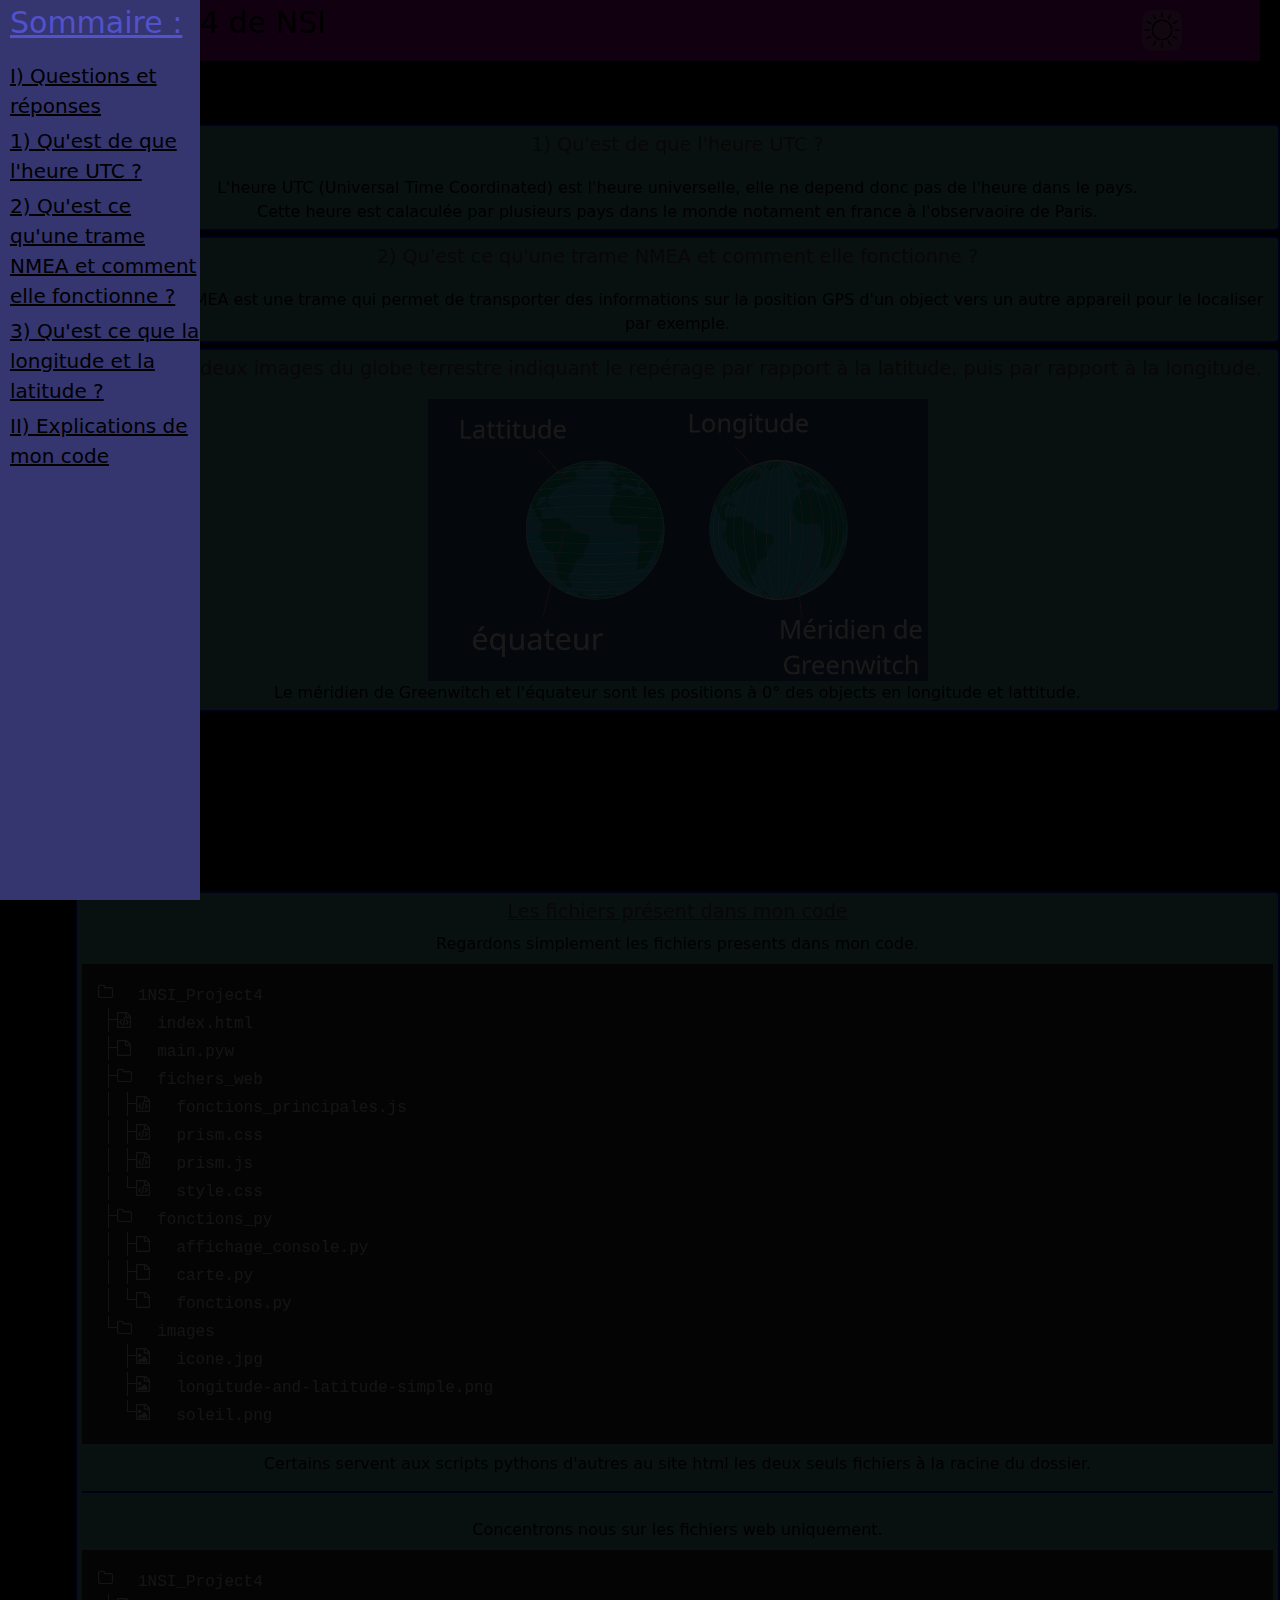
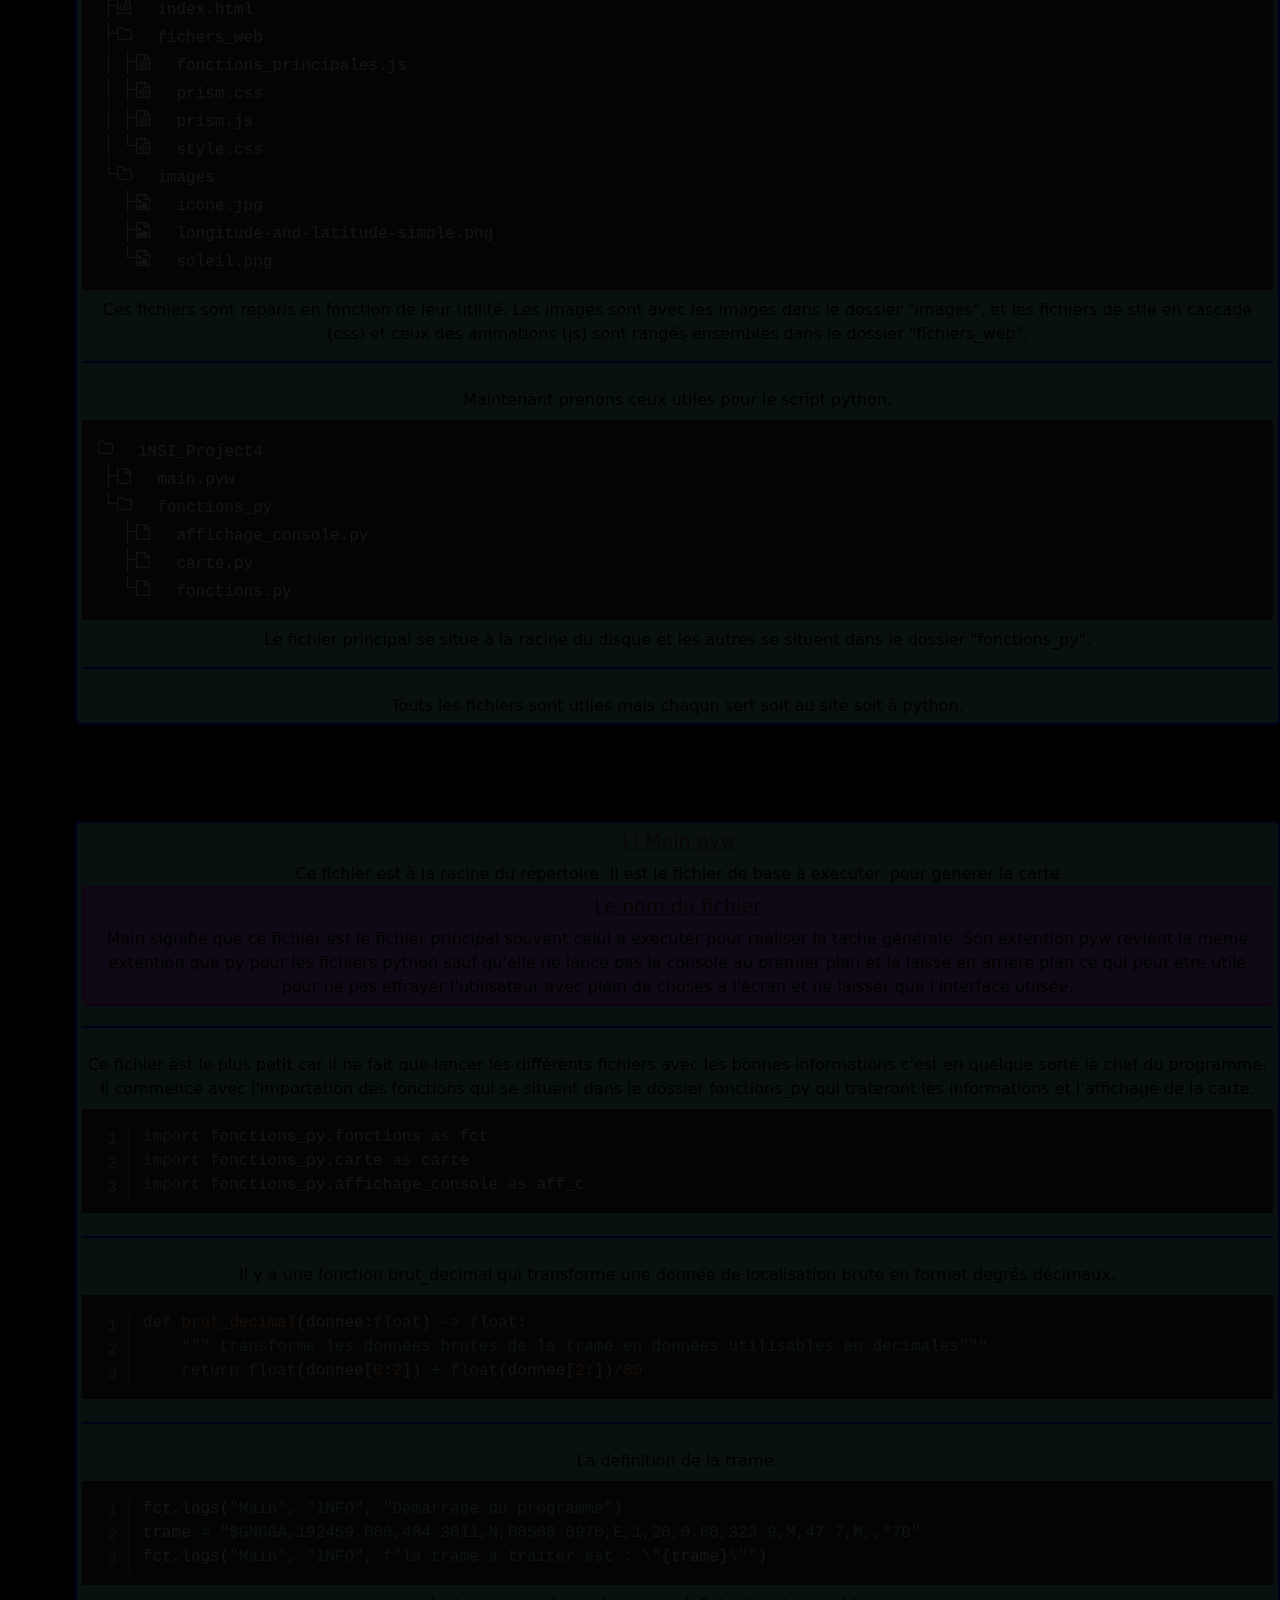
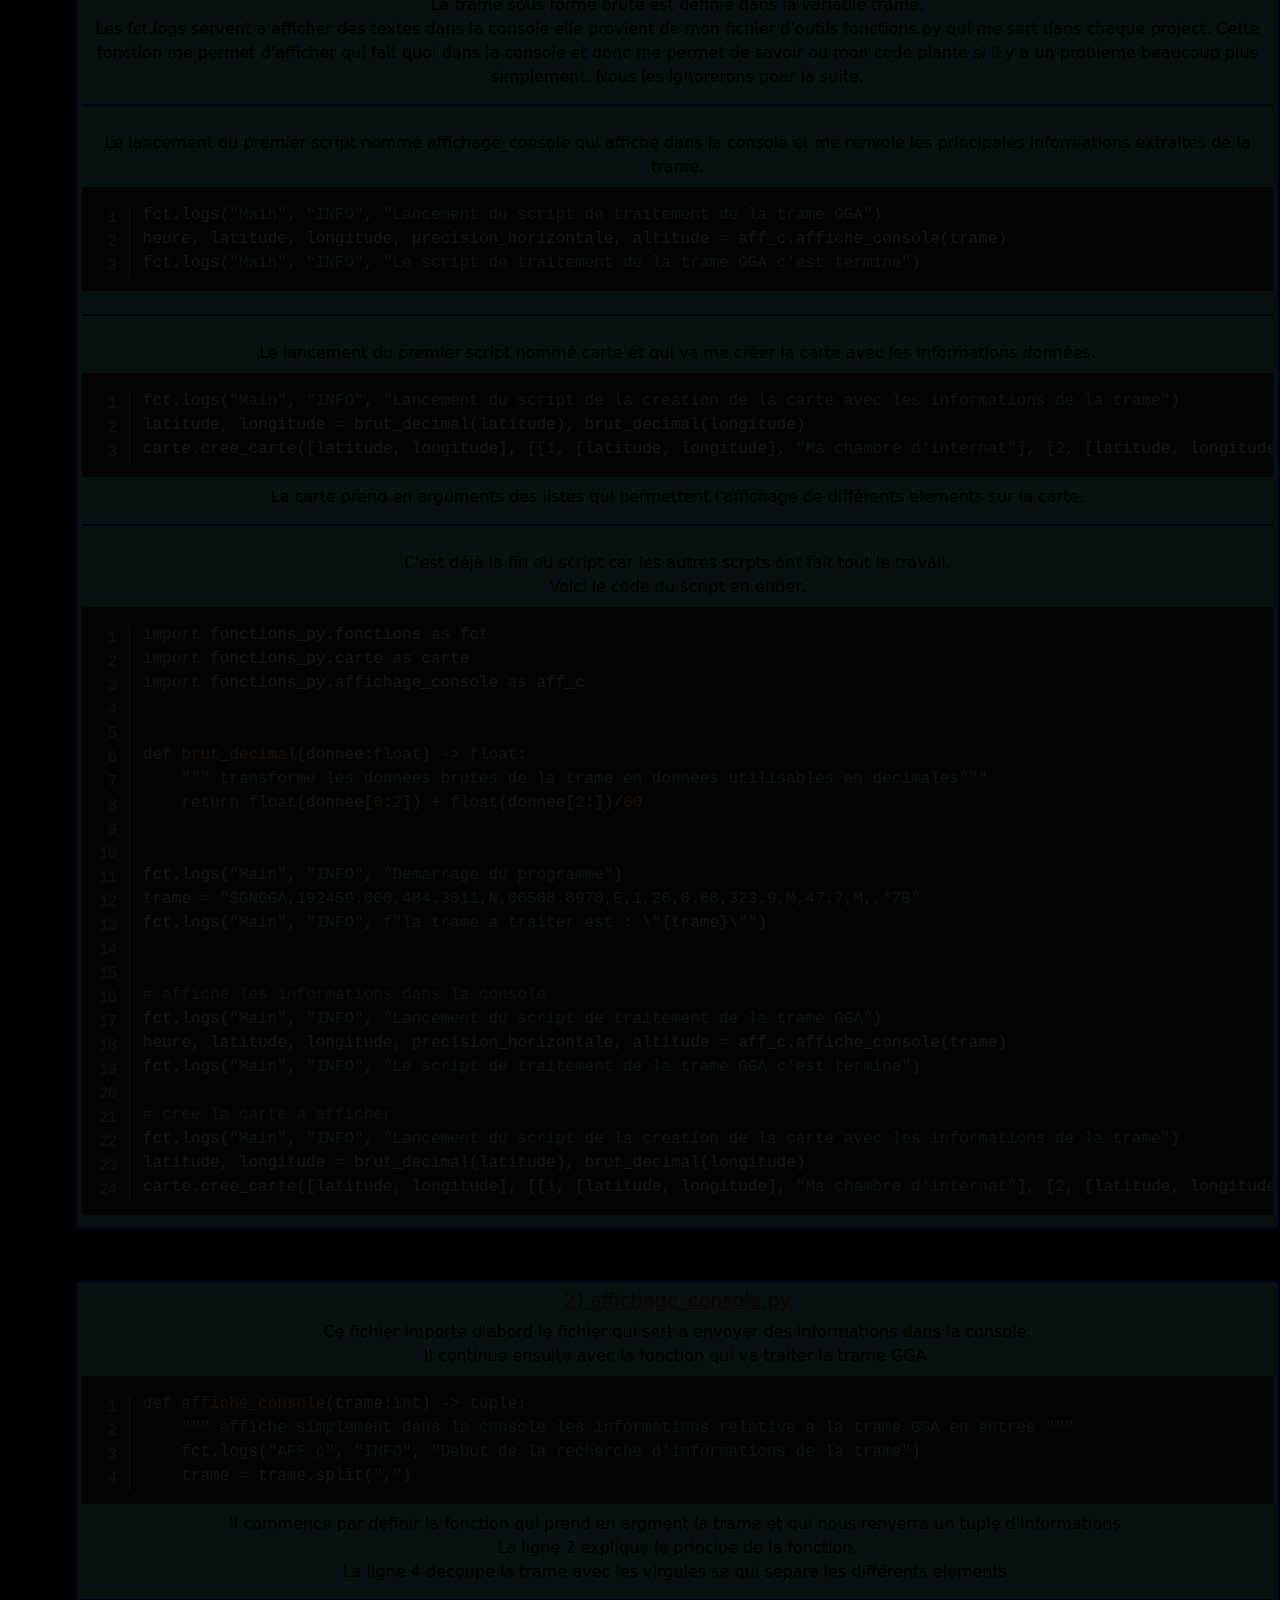
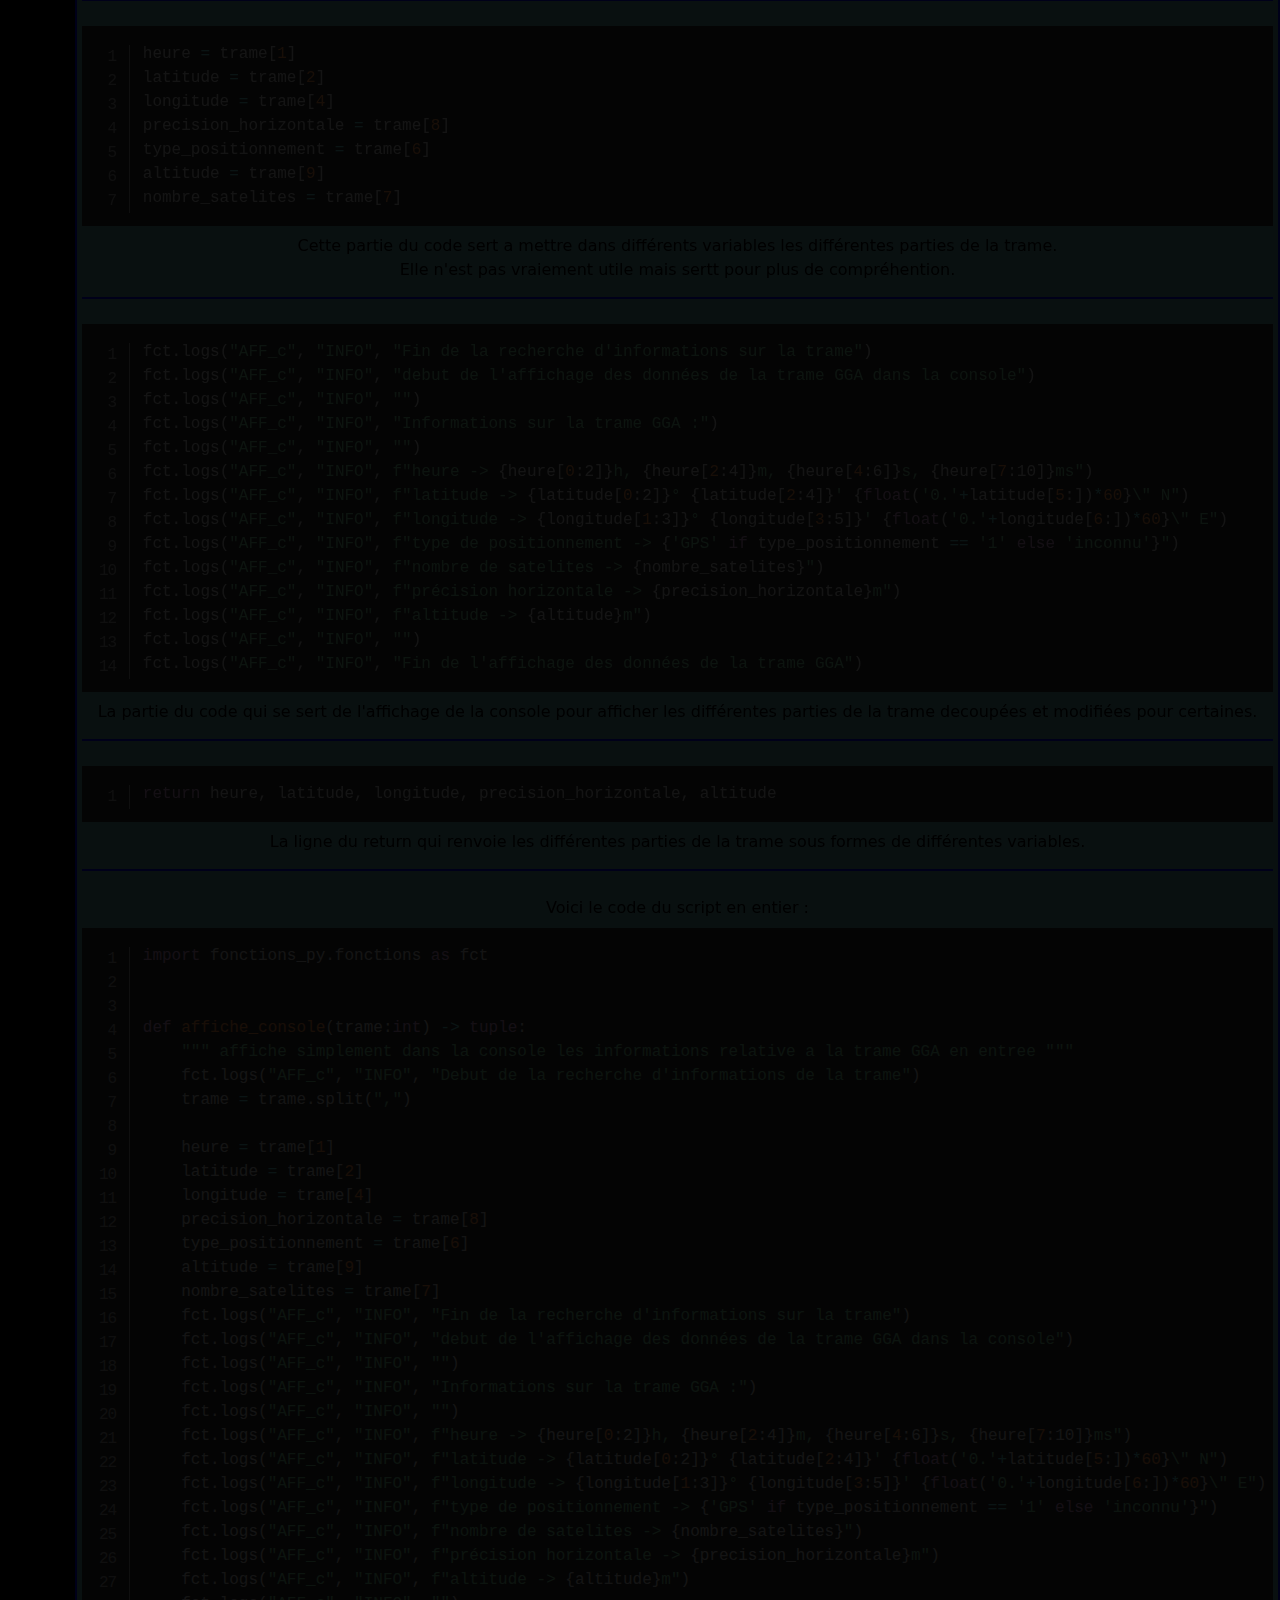
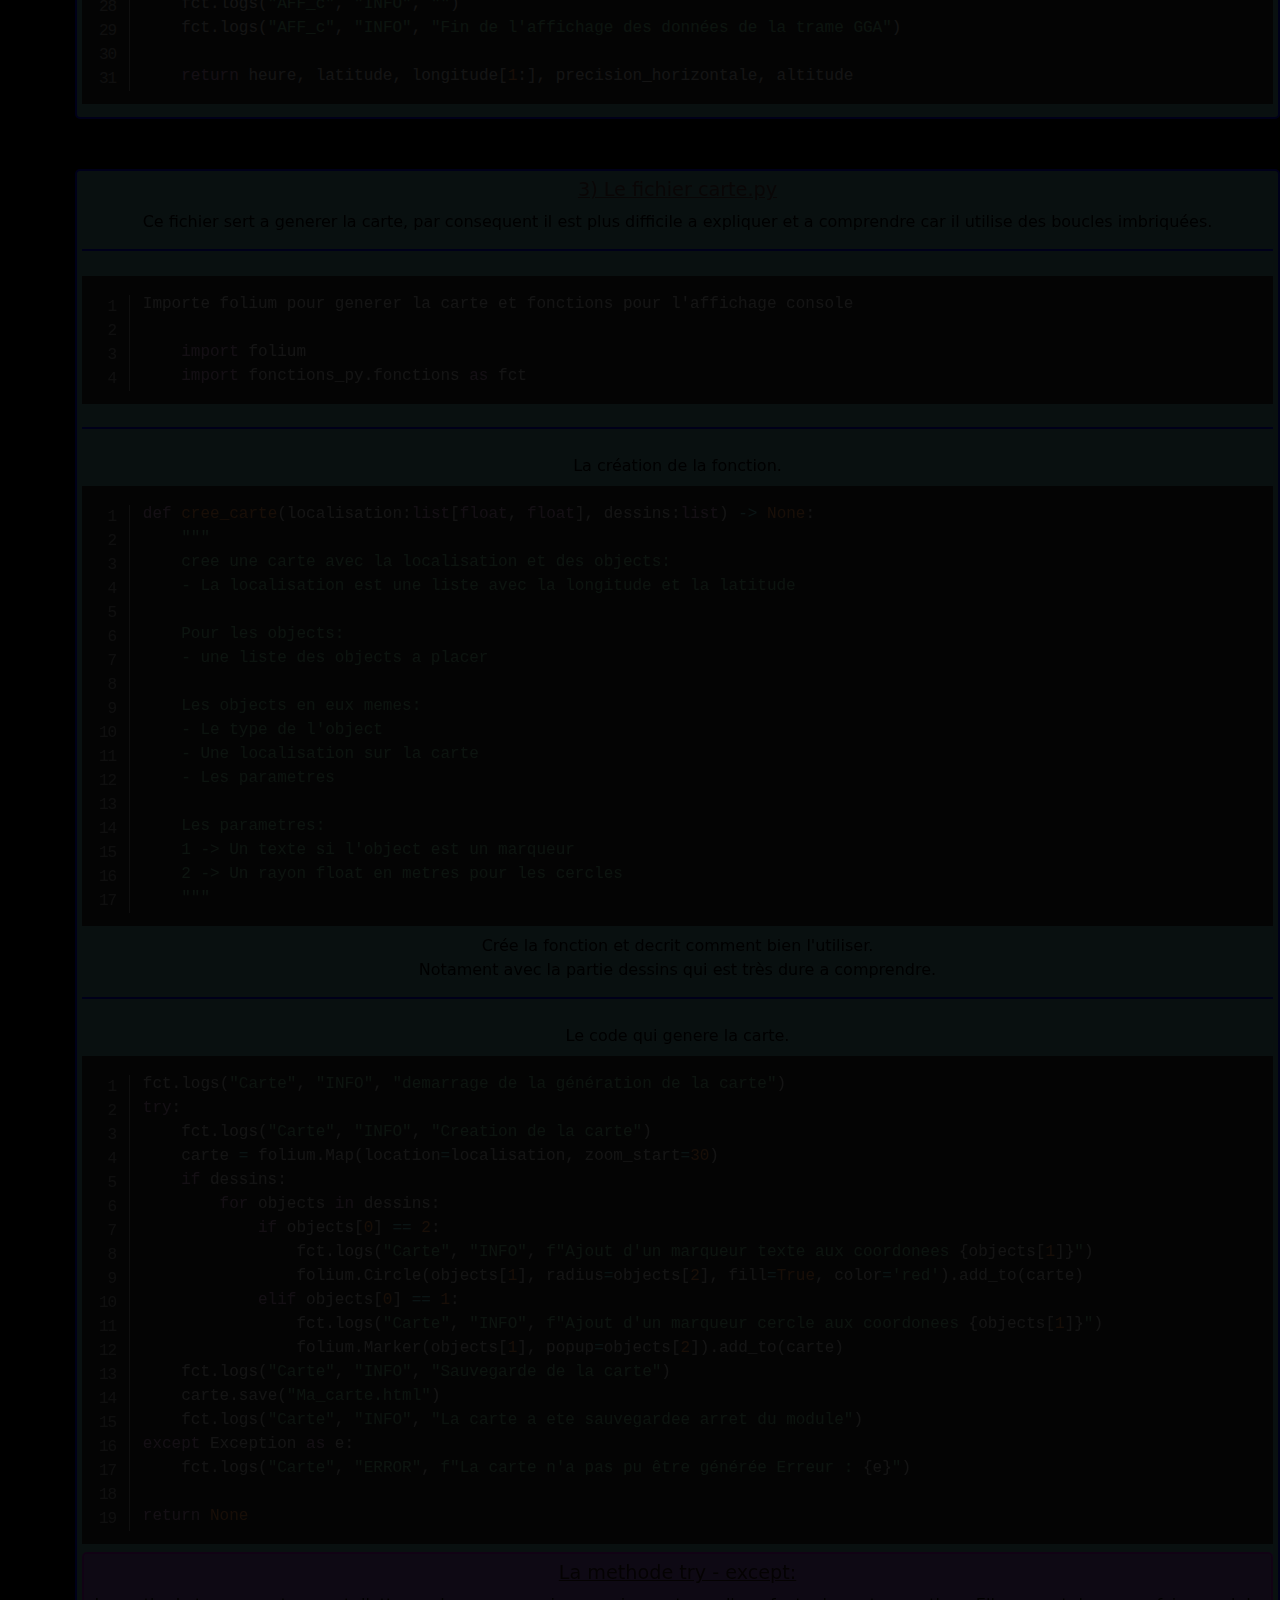
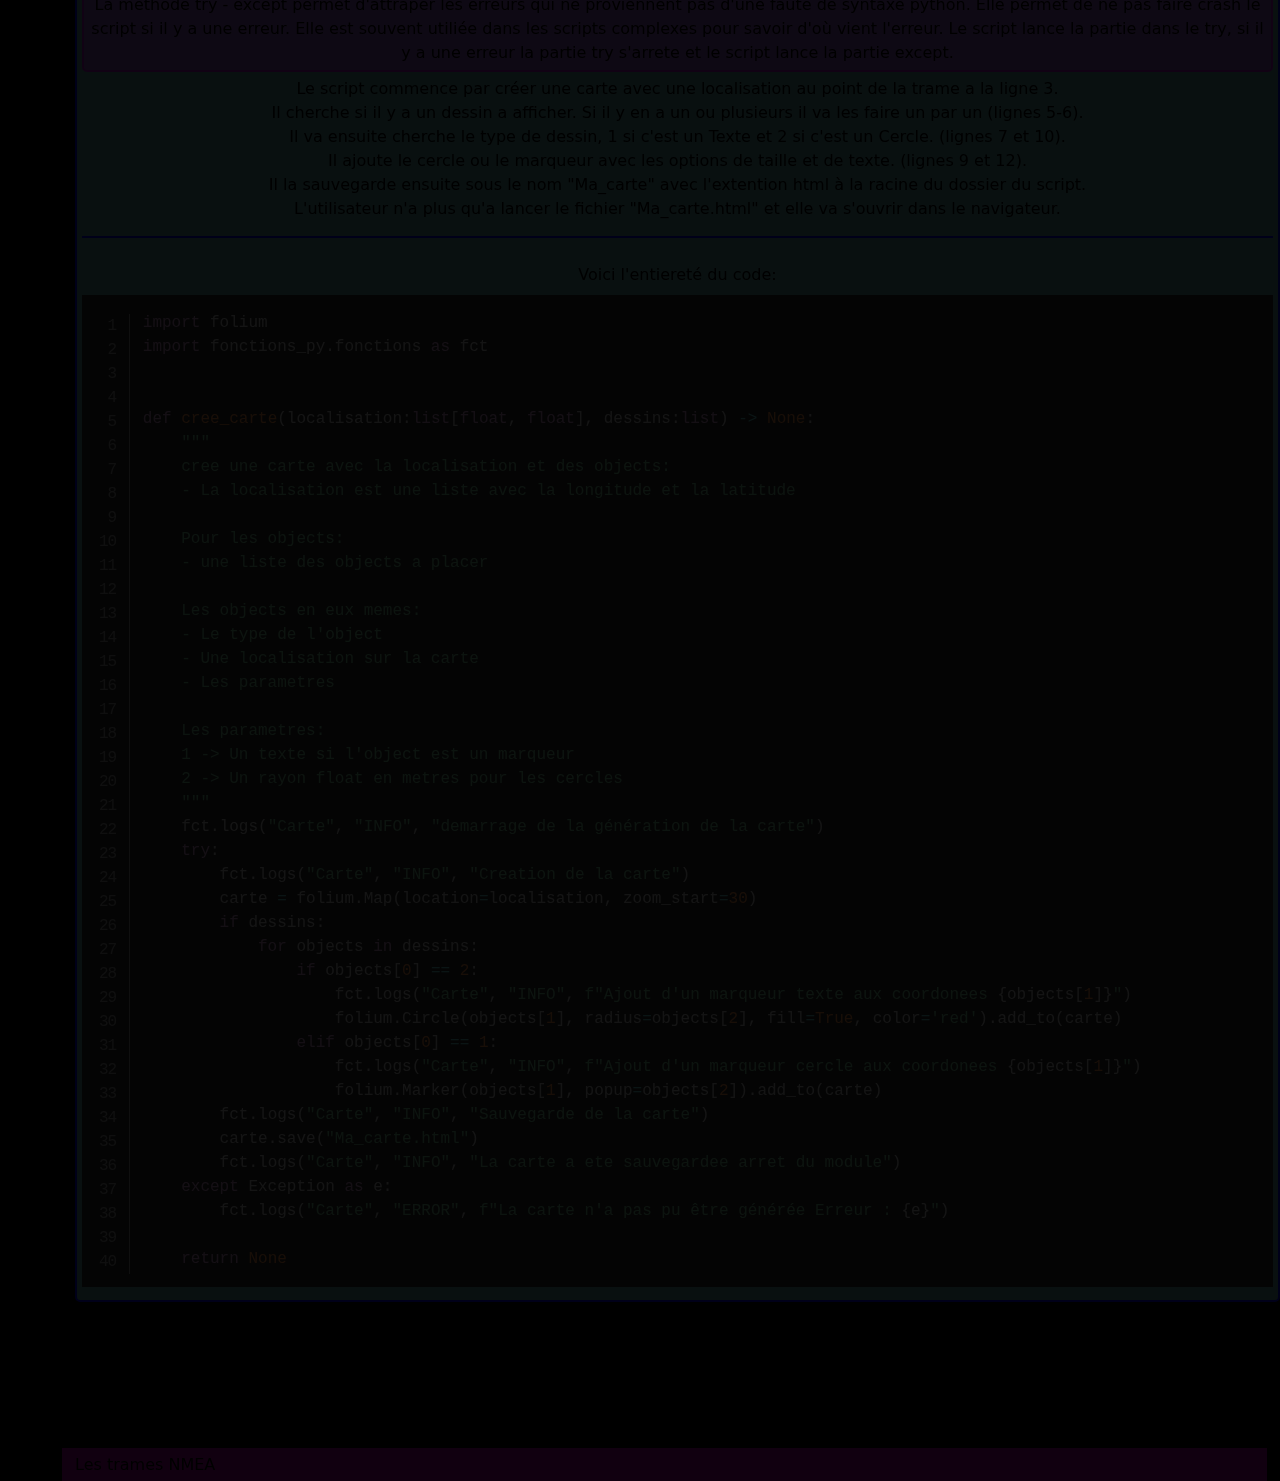
==== commit 7ba4b0bd: "04/03" ====
--- a/index.html
+++ b/index.html
@@ -13,11 +13,28 @@
     <div class="bande_gauche">
         <p>navigation rapide</p>
     </div>
-    <div class="navigation_rapide">
-        <p>Sommaire</p>
+    <div id="panneau_droite" class="navigation_rapide">
+        <p class="somm0">Sommaire :</p>
+        <div class="sommaire">
+            <!-- Le sommaire -->
+            <div class="somm1">
+                <p><a href="#I">I) Questions et réponses</a></p>
+            </div>
+            <div class="somm2">
+                <p><a href="#I_1">1) Qu'est de que l'heure UTC ?</a></p>
+            </div>
+            <div class="somm2">
+                <p><a href="#I_2">2) Qu'est ce qu'une trame NMEA et comment elle fonctionne ?</a></p>
+            </div>
+            <div class="somm2">
+                <p><a href="#I_3">3) Qu'est ce que la longitude et la latitude ?</a></p>
+            </div>
+            <div class="somm1">
+                <p><a href="#II">II) Explications de mon code</a></p>
+            </div>
+        </div>
     </div>
-    <!-- La totalité de la page -->
-    <div class="conteneur">
+    <div id="la_page" class="la_page_sans_la_barre">
         <!-- La bande en haut -->
         <div id="top" class="bande_haut">
             <div class="titre">Project 4 de NSI</div>
@@ -25,359 +42,422 @@
                 <img src="./images/soleil.png" alt="Thème">
             </div>
         </div>
-        <!-- Le sommaire -->
-        <h1 id="sommaire">Sommaire</h1>
-        <div class="sommaire">
-            <div class="somm1">
-                <p><a href="#I">I) Questions et réponses</a></p>
-            </div>
-            <div class="somm2">
-                <p><a href="#I_1">1) Qu'est de que l'heure UTC ?</a></p>
-            </div>
-            <div class="somm2">
-                <p><a href="#I_2">2) Qu'est ce qu'une trame NMEA et comment elle fonctionne ?</a></p>
-            </div>
-            <div class="somm2">
-                <p><a href="#I_3">3) Qu'est ce que la longitude et la lattitude ?</a></p>
-            </div>
-            <div class="somm1">
-                <p><a href="#II">II) Explications de mon code</a></p>
-            </div>
-        </div>
-        <br>
+        <!-- La totalité de la page -->
+        <div class="conteneur">
         <!-- Les questions et les réponses -->
         <h1 id="I">I) Questions et Réponses</h1>
-        <div class="questions">
-            <div id="I_1" class="question_rep">
-                <div class="question">
-                    1) Qu'est de que l'heure UTC ?
-                </div>
-                <div class="reponse">
-                    L'heure UTC (Universal Time Coordinated) est l'heure universelle, elle ne depend donc pas de l'heure dans le pays.<br>
-                    Cette heure est calaculée par plusieurs pays dans le monde notament en france à l'observaoire de Paris.
-                </div>
-            </div>
-            <div id="I_2" class="question_rep">
-                <div class="question">
-                    2) Qu'est ce qu'une trame NMEA et comment elle fonctionne ?
-                </div>
-                <div class="reponse">
-                    Une trame NMEA est une trame qui permet de transporter des informations sur la position GPS d'un object vers un autre appareil pour le localiser par exemple.
-                </div>
-            </div>
-            <div id="I_3" class="question_rep">
-                <div class="question">
-                    3) Montrer deux images du globe terrestre indiquant le repérage par rapport à la latitude, puis par rapport à la
-                    longitude.
-                </div>
-                <div class="reponse">
-                    <img class="img-fluid" src="./images/longitude-and-latitude-simple.png" alt="terres avec repérages">
-                    <p>Le méridien de Greenwitch et l'équateur sont les positions à 0° des objects en longitude et lattitude.</p>
-                </div>
-            </div>
-        </div>
-        <!-- les explications de code -->
-        <h1 id="II">II) Les explications de mon code</h1>
-        Mon code fonctionne en plusieurs fichiers qui ont chaqun une fonction bien précise.
-        <!-- en global -->
-        <h2>A) Les fichiers en global</h2>
-        <div class="exp_fichier">
-            <div class="titre">
-                Les fichiers présent dans mon code
-            </div>
-            <div class="exp_partie">
-                Regardons simplement les fichiers presents dans mon code.
-                <div class="arbre">
-                    <pre class="no-line-numbers">
-                        <code class="language-treeview">
-                            1NSI_Project4/
-                            |-- index.html
-                            |-- main.pyw
-                            |-- fichers_web/
-                            |   |-- fonctions_principales.js
-                            |   |-- prism.css
-                            |   |-- prism.js
-                            |   `-- style.css
-                            |-- fonctions_py/
-                            |   |-- affichage_console.py
-                            |   |-- carte.py
-                            |   `-- fonctions.py
-                            `-- images/
-                                |-- icone.jpg
-                                |-- longitude-and-latitude-simple.png
-                                `-- soleil.png
-                            
-                        </code>
-                    </pre>    
-                </div>
-                Certains servent aux scripts pythons d'autres au site html les deux seuls fichiers à la racine du dossier.
-            </div>
-            <div class="exp_partie">
-                Concentrons nous sur les fichiers web uniquement. <br>
-                <div class="arbre">
-                    <pre class="no-line-numbers">
-                        <code class="language-treeview">
-                            1NSI_Project4/
-                            |-- index.html
-                            |-- fichers_web/
-                            |   |-- fonctions_principales.js
-                            |   |-- prism.css
-                            |   |-- prism.js
-                            |   `-- style.css
-                            `-- images/
-                                |-- icone.jpg
-                                |-- longitude-and-latitude-simple.png
-                                `-- soleil.png
-                            
-                        </code>
-                    </pre>    
-                </div>
-                Ces fichiers sont reparis en fonction de leur utilité. Les images sont avec les images dans le dossier "images", et les fichiers de stle en cascade (css) et ceux des animations (js) sont rangés ensembles dans le dossier "fichiers_web". <br>
-            </div>
-            <div class="exp_partie">
-                Maintenant prenons ceux utiles pour le script python.
-                <div class="arbre">
-                    <pre class="no-line-numbers">
-                        <code class="language-treeview">
-                            1NSI_Project4/
-                            |-- main.pyw
-                            `-- fonctions_py/
-                                |-- affichage_console.py
-                                |-- carte.py
-                                `-- fonctions.py
-                            
-                        </code>
-                    </pre>    
-                </div>
-                Le fichier principal se situe à la racine du disque et les autres se situent dans le dossier "fonctions_py".
-            </div>
-            Touts les fichiers sont utiles mais chaqun sert soit au site soit à python.
-        </div>
-        <!-- les fichiers plus preciséement -->
-        <h2>
-            B) Les fichiers un par un
-        </h2>
-        <!-- le fichier main.pyw -->
-        <div class="exp_fichier">
-            <div class="exp_partie">
+            <div class="questions">
+                <div id="I_1" class="question_rep">
+                    <div class="question">
+                        <p>
+                            1) Qu'est de que l'heure UTC ?
+                        </p>
+                    </div>
+                    <div class="reponse">
+                        <p>
+                            L'heure UTC (Universal Time Coordinated) est l'heure universelle, elle ne depend donc pas de l'heure dans le pays.<br>
+                            Cette heure est calaculée par plusieurs pays dans le monde notament en france à l'observaoire de Paris.
+                        </p>
+                    </div>
+                </div>
+                <div id="I_2" class="question_rep">
+                    <div class="question">
+                        <p>
+                            2) Qu'est ce qu'une trame NMEA et comment elle fonctionne ?
+                        </p>
+                    </div>
+                    <div class="reponse">
+                        <p>
+                            Une trame NMEA est une trame qui permet de transporter des informations sur la position GPS d'un object vers un autre appareil pour le localiser par exemple.
+                        </p>
+                    </div>
+                </div>
+                <div id="I_3" class="question_rep">
+                    <div class="question">
+                        <p>
+                            3) Montrer deux images du globe terrestre indiquant le repérage par rapport à la latitude, puis par rapport à la
+                            longitude.
+                        </p>
+                    </div>
+                    <div class="reponse">
+                        <img class="img-fluid" src="./images/longitude-and-latitude-simple.png" alt="terres avec repérages">
+                        <p>
+                            Le méridien de Greenwitch et l'équateur sont les positions à 0° des objects en longitude et lattitude.
+                        </p>
+                    </div>
+                </div>
+            </div>
+            <!-- les explications de code -->
+            <h1 id="II">II) Les explications de mon code</h1>
+            <p>
+                Mon code fonctionne en plusieurs fichiers qui ont chaqun une fonction bien précise.
+            </p>
+            <!-- en global -->
+            <h2>A) Les fichiers en global</h2>
+            <div class="exp_fichier">
                 <div class="titre">
-                    1) Main.pyw
-                </div>
-                Ce fichier est à la racine du repertoire. Il est le fichier de base à executer. pour generer la carte<br>
-                
-                <div class="exp_part">
+                    Les fichiers présent dans mon code
+                </div>
+                <div class="exp_partie">
+                    Regardons simplement les fichiers presents dans mon code.
+                    <div class="arbre">
+                        <pre class="no-line-numbers">
+                            <code class="language-treeview">
+                                1NSI_Project4/
+                                |-- index.html
+                                |-- main.pyw
+                                |-- fichers_web/
+                                |   |-- fonctions_principales.js
+                                |   |-- prism.css
+                                |   |-- prism.js
+                                |   `-- style.css
+                                |-- fonctions_py/
+                                |   |-- affichage_console.py
+                                |   |-- carte.py
+                                |   `-- fonctions.py
+                                `-- images/
+                                    |-- icone.jpg
+                                    |-- longitude-and-latitude-simple.png
+                                    `-- soleil.png
+                                
+                            </code>
+                        </pre>    
+                    </div>
+                    Certains servent aux scripts pythons d'autres au site html les deux seuls fichiers à la racine du dossier.
+                </div>
+                <div class="exp_partie">
+                    Concentrons nous sur les fichiers web uniquement. <br>
+                    <div class="arbre">
+                        <pre class="no-line-numbers">
+                            <code class="language-treeview">
+                                1NSI_Project4/
+                                |-- index.html
+                                |-- fichers_web/
+                                |   |-- fonctions_principales.js
+                                |   |-- prism.css
+                                |   |-- prism.js
+                                |   `-- style.css
+                                `-- images/
+                                    |-- icone.jpg
+                                    |-- longitude-and-latitude-simple.png
+                                    `-- soleil.png
+                                
+                            </code>
+                        </pre>    
+                    </div>
+                    Ces fichiers sont reparis en fonction de leur utilité. Les images sont avec les images dans le dossier "images", et les fichiers de stle en cascade (css) et ceux des animations (js) sont rangés ensembles dans le dossier "fichiers_web". <br>
+                </div>
+                <div class="exp_partie">
+                    Maintenant prenons ceux utiles pour le script python.
+                    <div class="arbre">
+                        <pre class="no-line-numbers">
+                            <code class="language-treeview">
+                                1NSI_Project4/
+                                |-- main.pyw
+                                `-- fonctions_py/
+                                    |-- affichage_console.py
+                                    |-- carte.py
+                                    `-- fonctions.py
+                                
+                            </code>
+                        </pre>    
+                    </div>
+                    Le fichier principal se situe à la racine du disque et les autres se situent dans le dossier "fonctions_py".
+                </div>
+                Touts les fichiers sont utiles mais chaqun sert soit au site soit à python.
+            </div>
+            <!-- les fichiers plus preciséement -->
+            <h2>
+                B) Les fichiers un par un
+            </h2>
+            <!-- le fichier main.pyw -->
+            <div class="exp_fichier">
+                <div class="exp_partie">
                     <div class="titre">
-                        Le nom du fichier
-                    </div>
-                    Main signifie que ce fichier est le fichier principal souvent celui a executer pour realiser la tache générale. Son extention pyw revient la meme extention que py pour les fichiers python sauf qu'elle ne lance pas la console au premier plan et la laisse en arriere plan ce qui peut etre utile pour ne pas effrayer l'utilisateur avec plein de choses a l'écran et ne laisser que l'interface utilsée.
-                </div>
-            </div>
-            <div class="exp_partie">
-                Ce fichier est le plus petit car il ne fait que lancer les différents fichiers avec les bonnes informations c'est en quelque sorte le chef du programme. <br>
-                Il commence avec l'importation des fonctions qui se situent dans le dossier fonctions_py qui trateront les informations et l'affichage de la carte.
+                        1) Main.pyw
+                    </div>
+                    Ce fichier est à la racine du repertoire. Il est le fichier de base à executer. pour generer la carte<br>
+                    
+                    <div class="exp_part">
+                        <div class="titre">
+                            Le nom du fichier
+                        </div>
+                        Main signifie que ce fichier est le fichier principal souvent celui a executer pour realiser la tache générale. Son extention pyw revient la meme extention que py pour les fichiers python sauf qu'elle ne lance pas la console au premier plan et la laisse en arriere plan ce qui peut etre utile pour ne pas effrayer l'utilisateur avec plein de choses a l'écran et ne laisser que l'interface utilsée.
+                    </div>
+                </div>
+                <div class="exp_partie">
+                    Ce fichier est le plus petit car il ne fait que lancer les différents fichiers avec les bonnes informations c'est en quelque sorte le chef du programme. <br>
+                    Il commence avec l'importation des fonctions qui se situent dans le dossier fonctions_py qui trateront les informations et l'affichage de la carte.
+                    <pre>
+                        <code class="language-python">
+                            import fonctions_py.fonctions as fct
+                            import fonctions_py.carte as carte
+                            import fonctions_py.affichage_console as aff_c
+                        </code>
+                    </pre>
+                </div>
+                <div class="exp_partie">
+                    Il y a une fonction brut_decimal qui transforme une donnée de localisation brute en format degrés décimaux.
+                    <pre>
+                        <code class="language-python">
+                            def brut_decimal(donnee:float) -> float:
+                                """ transforme les données brutes de la trame en données utilisables en decimales"""
+                                return float(donnee[0:2]) + float(donnee[2:])/60
+                        </code>
+                    </pre>
+                </div>
+                <div class="exp_partie">
+                    La definition de la trame.
+                    <pre>
+                        <code class="language-python">
+                            fct.logs("Main", "INFO", "Demarrage du programme")
+                            trame = "$GNGGA,192459.000,484.3011,N,00508.8970,E,1,20,0.68,323.9,M,47.7,M,,*7B"
+                            fct.logs("Main", "INFO", f"la trame a traiter est : \"{trame}\"")
+                        </code>
+                    </pre>
+                    La trame sous forme brute est definie dans la variable trame. <br>
+                    Les fct.logs servent a afficher des textes dans la console elle provient de mon fichier d'outils fonctions.py qui me sert dans chaque project. Cette fonction me permet d'afficher qui fait quoi dans la console et donc me permet de savoir ou mon code plante si il y a un probleme beaucoup plus simplement. Nous les ignorerons poar la suite.
+                </div>
+                <div class="exp_partie">
+                    Le lancement du premier script nommé affichage_console qui affiche dans la console et me renvoie les principales informations extraites de la trame.
+                    <pre>
+                        <code class="language-python">
+                            fct.logs("Main", "INFO", "Lancement du script de traitement de la trame GGA")
+                            heure, latitude, longitude, precision_horizontale, altitude = aff_c.affiche_console(trame)
+                            fct.logs("Main", "INFO", "Le script de traitement de la trame GGA c'est termine")
+                        </code>
+                    </pre>
+                </div>
+                <div class="exp_partie">
+                    Le lancement du premier script nommé carte et qui va me créer la carte avec les informations données.
+                    <pre>
+                        <code class="language-python">
+                            fct.logs("Main", "INFO", "Lancement du script de la creation de la carte avec les informations de la trame")
+                            latitude, longitude = brut_decimal(latitude), brut_decimal(longitude)
+                            carte.cree_carte([latitude, longitude], [[1, [latitude, longitude], "Ma chambre d'internat"], [2, [latitude, longitude], precision_horizontale]])
+                        </code>
+                    </pre>
+                    La carte prend en arguments des listes qui permettent l'affichage de différents elements sur la carte.
+                </div>
+                C'est déjà la fin du script car les autres scrpts ont fait tout le travail. <br>
+                Voici le code du script en entier.
                 <pre>
                     <code class="language-python">
                         import fonctions_py.fonctions as fct
                         import fonctions_py.carte as carte
                         import fonctions_py.affichage_console as aff_c
-                    </code>
-                </pre>
-            </div>
-            <div class="exp_partie">
-                Il y a une fonction brut_decimal qui transforme une donnée de localisation brute en format degrés décimaux.
-                <pre>
-                    <code class="language-python">
+                        
+                        
                         def brut_decimal(donnee:float) -> float:
                             """ transforme les données brutes de la trame en données utilisables en decimales"""
                             return float(donnee[0:2]) + float(donnee[2:])/60
-                    </code>
-                </pre>
-            </div>
-            <div class="exp_partie">
-                La definition de la trame.
-                <pre>
-                    <code class="language-python">
+                        
+                        
                         fct.logs("Main", "INFO", "Demarrage du programme")
                         trame = "$GNGGA,192459.000,484.3011,N,00508.8970,E,1,20,0.68,323.9,M,47.7,M,,*7B"
                         fct.logs("Main", "INFO", f"la trame a traiter est : \"{trame}\"")
-                    </code>
-                </pre>
-                La trame sous forme brute est definie dans la variable trame. <br>
-                Les fct.logs servent a afficher des textes dans la console elle provient de mon fichier d'outils fonctions.py qui me sert dans chaque project. Cette fonction me permet d'afficher qui fait quoi dans la console et donc me permet de savoir ou mon code plante si il y a un probleme beaucoup plus simplement. Nous les ignorerons poar la suite.
-            </div>
-            <div class="exp_partie">
-                Le lancement du premier script nommé affichage_console qui affiche dans la console et me renvoie les principales informations extraites de la trame.
-                <pre>
-                    <code class="language-python">
+                        
+                        
+                        # affiche les informations dans la console
                         fct.logs("Main", "INFO", "Lancement du script de traitement de la trame GGA")
                         heure, latitude, longitude, precision_horizontale, altitude = aff_c.affiche_console(trame)
                         fct.logs("Main", "INFO", "Le script de traitement de la trame GGA c'est termine")
-                    </code>
-                </pre>
-            </div>
-            <div class="exp_partie">
-                Le lancement du premier script nommé carte et qui va me créer la carte avec les informations données.
-                <pre>
-                    <code class="language-python">
+                        
+                        # cree la carte a afficher
                         fct.logs("Main", "INFO", "Lancement du script de la creation de la carte avec les informations de la trame")
                         latitude, longitude = brut_decimal(latitude), brut_decimal(longitude)
                         carte.cree_carte([latitude, longitude], [[1, [latitude, longitude], "Ma chambre d'internat"], [2, [latitude, longitude], precision_horizontale]])
                     </code>
                 </pre>
-                La carte prend en arguments des listes qui permettent l'affichage de différents elements sur la carte.
-            </div>
-            C'est déjà la fin du script car les autres scrpts ont fait tout le travail. <br>
-            Voici le code du script en entier.
-            <pre>
-                <code class="language-python">
-                    import fonctions_py.fonctions as fct
-                    import fonctions_py.carte as carte
-                    import fonctions_py.affichage_console as aff_c
-                    
-                    
-                    def brut_decimal(donnee:float) -> float:
-                        """ transforme les données brutes de la trame en données utilisables en decimales"""
-                        return float(donnee[0:2]) + float(donnee[2:])/60
-                    
-                    
-                    fct.logs("Main", "INFO", "Demarrage du programme")
-                    trame = "$GNGGA,192459.000,484.3011,N,00508.8970,E,1,20,0.68,323.9,M,47.7,M,,*7B"
-                    fct.logs("Main", "INFO", f"la trame a traiter est : \"{trame}\"")
-                    
-                    
-                    # affiche les informations dans la console
-                    fct.logs("Main", "INFO", "Lancement du script de traitement de la trame GGA")
-                    heure, latitude, longitude, precision_horizontale, altitude = aff_c.affiche_console(trame)
-                    fct.logs("Main", "INFO", "Le script de traitement de la trame GGA c'est termine")
-                    
-                    # cree la carte a afficher
-                    fct.logs("Main", "INFO", "Lancement du script de la creation de la carte avec les informations de la trame")
-                    latitude, longitude = brut_decimal(latitude), brut_decimal(longitude)
-                    carte.cree_carte([latitude, longitude], [[1, [latitude, longitude], "Ma chambre d'internat"], [2, [latitude, longitude], precision_horizontale]])
-                </code>
-            </pre>
-        </div>
-        <!-- le fichier afficage_console.py -->
-        <div class="exp_fichier">
-            <div class="exp_partie">
-                <div class="titre">
-                    2) affichage_console.py
-                </div>
-                Ce fichier importe d'abord le fichier qui sert a envoyer des informations dans la console. <br>
-                Il continue ensuite avec la fonction qui va traiter la trame GGA.
+            </div>
+            <!-- le fichier afficage_console.py -->
+            <div class="exp_fichier">
+                <div class="exp_partie">
+                    <div class="titre">
+                        2) affichage_console.py
+                    </div>
+                    Ce fichier importe d'abord le fichier qui sert a envoyer des informations dans la console. <br>
+                    Il continue ensuite avec la fonction qui va traiter la trame GGA.
+                    <pre>
+                        <code class="language-python">
+                            def affiche_console(trame:int) -> tuple:
+                                """ affiche simplement dans la console les informations relative a la trame GGA en entree """
+                                fct.logs("AFF_c", "INFO", "Debut de la recherche d'informations de la trame")
+                                trame = trame.split(",")
+                        </code>
+                    </pre>
+                    Il commence par definir la fonction qui prend en argment la trame et qui nous renverra un tuple d'informations. <br>
+                    La ligne 2 explique le principe de la fonction. <br>
+                    La ligne 4 decoupe la trame avec les virgules se qui separe les différents elements.
+                </div>
+                <div class="exp_partie">
+                    <pre>
+                        <code class="language-python">
+                            heure = trame[1]
+                            latitude = trame[2]
+                            longitude = trame[4]
+                            precision_horizontale = trame[8]
+                            type_positionnement = trame[6]
+                            altitude = trame[9]
+                            nombre_satelites = trame[7]
+                        </code>
+                    </pre>
+                    Cette partie du code sert a mettre dans différents variables les différentes parties de la trame. <br>
+                    Elle n'est pas vraiement utile mais sertt pour plus de compréhention.
+                </div>
+                <div class="exp_partie">
+                    <pre>
+                        <code class="language-python">
+                            fct.logs("AFF_c", "INFO", "Fin de la recherche d'informations sur la trame")
+                            fct.logs("AFF_c", "INFO", "debut de l'affichage des données de la trame GGA dans la console")
+                            fct.logs("AFF_c", "INFO", "")
+                            fct.logs("AFF_c", "INFO", "Informations sur la trame GGA :")
+                            fct.logs("AFF_c", "INFO", "")
+                            fct.logs("AFF_c", "INFO", f"heure -> {heure[0:2]}h, {heure[2:4]}m, {heure[4:6]}s, {heure[7:10]}ms")
+                            fct.logs("AFF_c", "INFO", f"latitude -> {latitude[0:2]}° {latitude[2:4]}' {float('0.'+latitude[5:])*60}\" N")
+                            fct.logs("AFF_c", "INFO", f"longitude -> {longitude[1:3]}° {longitude[3:5]}' {float('0.'+longitude[6:])*60}\" E")
+                            fct.logs("AFF_c", "INFO", f"type de positionnement -> {'GPS' if type_positionnement == '1' else 'inconnu'}")
+                            fct.logs("AFF_c", "INFO", f"nombre de satelites -> {nombre_satelites}")
+                            fct.logs("AFF_c", "INFO", f"précision horizontale -> {precision_horizontale}m")
+                            fct.logs("AFF_c", "INFO", f"altitude -> {altitude}m")
+                            fct.logs("AFF_c", "INFO", "")
+                            fct.logs("AFF_c", "INFO", "Fin de l'affichage des données de la trame GGA")
+                        </code>
+                    </pre>
+                    La partie du code qui se sert de l'affichage de la console pour afficher les différentes parties de la trame decoupées et modifiées pour certaines.
+                </div>
+                <div class="exp_partie">
+                    <pre>
+                        <code class="language-python">
+                            return heure, latitude, longitude, precision_horizontale, altitude
+                        </code>
+                    </pre>
+                    La ligne du return qui renvoie les différentes parties de la trame sous formes de différentes variables.
+                </div>
+                Voici le code du script en entier :
                 <pre>
                     <code class="language-python">
+                        import fonctions_py.fonctions as fct
+
+
                         def affiche_console(trame:int) -> tuple:
                             """ affiche simplement dans la console les informations relative a la trame GGA en entree """
                             fct.logs("AFF_c", "INFO", "Debut de la recherche d'informations de la trame")
                             trame = trame.split(",")
+
+                            heure = trame[1]
+                            latitude = trame[2]
+                            longitude = trame[4]
+                            precision_horizontale = trame[8]
+                            type_positionnement = trame[6]
+                            altitude = trame[9]
+                            nombre_satelites = trame[7]
+                            fct.logs("AFF_c", "INFO", "Fin de la recherche d'informations sur la trame")
+                            fct.logs("AFF_c", "INFO", "debut de l'affichage des données de la trame GGA dans la console")
+                            fct.logs("AFF_c", "INFO", "")
+                            fct.logs("AFF_c", "INFO", "Informations sur la trame GGA :")
+                            fct.logs("AFF_c", "INFO", "")
+                            fct.logs("AFF_c", "INFO", f"heure -> {heure[0:2]}h, {heure[2:4]}m, {heure[4:6]}s, {heure[7:10]}ms")
+                            fct.logs("AFF_c", "INFO", f"latitude -> {latitude[0:2]}° {latitude[2:4]}' {float('0.'+latitude[5:])*60}\" N")
+                            fct.logs("AFF_c", "INFO", f"longitude -> {longitude[1:3]}° {longitude[3:5]}' {float('0.'+longitude[6:])*60}\" E")
+                            fct.logs("AFF_c", "INFO", f"type de positionnement -> {'GPS' if type_positionnement == '1' else 'inconnu'}")
+                            fct.logs("AFF_c", "INFO", f"nombre de satelites -> {nombre_satelites}")
+                            fct.logs("AFF_c", "INFO", f"précision horizontale -> {precision_horizontale}m")
+                            fct.logs("AFF_c", "INFO", f"altitude -> {altitude}m")
+                            fct.logs("AFF_c", "INFO", "")
+                            fct.logs("AFF_c", "INFO", "Fin de l'affichage des données de la trame GGA")
+
+                            return heure, latitude, longitude[1:], precision_horizontale, altitude
                     </code>
                 </pre>
-                Il commence par definir la fonction qui prend en argment la trame et qui nous renverra un tuple d'informations. <br>
-                La ligne 2 explique le principe de la fonction. <br>
-                La ligne 4 decoupe la trame avec les virgules se qui separe les différents elements.
-            </div>
-            <div class="exp_partie">
+            </div>
+            <div class="exp_fichier">
+                <div class="exp_partie">
+                    <div class="titre">
+                        3) Le fichier carte.py
+                    </div>
+                    Ce fichier sert a generer la carte, par consequent il est plus difficile a expliquer et a comprendre car il utilise des boucles imbriquées.
+                </div>
+                <div class="exp_partie">
+                    <pre>
+                        Importe folium pour generer la carte et fonctions pour l'affichage console
+                        <code class="language-python">
+                            import folium
+                            import fonctions_py.fonctions as fct
+                        </code>
+                    </pre>
+                </div>
+                <div class="exp_partie">
+                    La création de la fonction.
+                    <pre>
+                        <code class="language-python">
+                            def cree_carte(localisation:list[float, float], dessins:list) -> None:
+                                """
+                                cree une carte avec la localisation et des objects:
+                                - La localisation est une liste avec la longitude et la latitude
+
+                                Pour les objects:
+                                - une liste des objects a placer
+
+                                Les objects en eux memes:
+                                - Le type de l'object
+                                - Une localisation sur la carte
+                                - Les parametres
+
+                                Les parametres:
+                                1 -> Un texte si l'object est un marqueur
+                                2 -> Un rayon float en metres pour les cercles
+                                """
+                        </code>
+                    </pre>
+                    Crée la fonction et decrit comment bien l'utiliser. <br>
+                    Notament avec la partie dessins qui est très dure a comprendre.
+                </div>
+                <div class="exp_partie">
+                    Le code qui genere la carte.
+                    <pre>
+                        <code class="language-python">
+                            fct.logs("Carte", "INFO", "demarrage de la génération de la carte")
+                            try:
+                                fct.logs("Carte", "INFO", "Creation de la carte")
+                                carte = folium.Map(location=localisation, zoom_start=30)
+                                if dessins:
+                                    for objects in dessins:
+                                        if objects[0] == 2:
+                                            fct.logs("Carte", "INFO", f"Ajout d'un marqueur texte aux coordonees {objects[1]}")
+                                            folium.Circle(objects[1], radius=objects[2], fill=True, color='red').add_to(carte)
+                                        elif objects[0] == 1:
+                                            fct.logs("Carte", "INFO", f"Ajout d'un marqueur cercle aux coordonees {objects[1]}")
+                                            folium.Marker(objects[1], popup=objects[2]).add_to(carte)
+                                fct.logs("Carte", "INFO", "Sauvegarde de la carte")
+                                carte.save("Ma_carte.html")
+                                fct.logs("Carte", "INFO", "La carte a ete sauvegardee arret du module")
+                            except Exception as e:
+                                fct.logs("Carte", "ERROR", f"La carte n'a pas pu être générée Erreur : {e}")
+
+                            return None
+                        </code>
+                    </pre>
+                    <div class="exp_part">
+                        <div class="titre">
+                            La methode try - except:
+                        </div>
+                        La methode try - except permet d'attraper les erreurs qui ne proviennent pas d'une faute de syntaxe python. Elle permet de ne pas faire crash le script si il y a une erreur. Elle est souvent utiliée dans les scripts complexes pour savoir d'où vient l'erreur. Le script lance la partie dans le try, si il y a une erreur la partie try s'arrete et le script lance la partie except. 
+                    </div>
+                    Le script commence par créer une carte avec une localisation au point de la trame a la ligne 3. <br>
+                    Il cherche si il y a un dessin a afficher. Si il y en a un ou plusieurs il va les faire un par un (lignes 5-6). <br>
+                    Il va ensuite cherche le type de dessin, 1 si c'est un Texte et 2 si c'est un Cercle. (lignes 7 et 10). <br>
+                    Il ajoute le cercle ou le marqueur avec les options de taille et de texte. (lignes 9 et 12). <br>
+                    Il la sauvegarde ensuite sous le nom "Ma_carte" avec l'extention html à la racine du dossier du script. <br>
+                    L'utilisateur n'a plus qu'a lancer le fichier "Ma_carte.html" et  elle va s'ouvrir dans le navigateur.
+                </div>
+                Voici l'entiereté du code:
                 <pre>
-                    <code class="language-python">
-                        heure = trame[1]
-                        latitude = trame[2]
-                        longitude = trame[4]
-                        precision_horizontale = trame[8]
-                        type_positionnement = trame[6]
-                        altitude = trame[9]
-                        nombre_satelites = trame[7]
-                    </code>
-                </pre>
-                Cette partie du code sert a mettre dans différents variables les différentes parties de la trame. <br>
-                Elle n'est pas vraiement utile mais sertt pour plus de compréhention.
-            </div>
-            <div class="exp_partie">
-                <pre>
-                    <code class="language-python">
-                        fct.logs("AFF_c", "INFO", "Fin de la recherche d'informations sur la trame")
-                        fct.logs("AFF_c", "INFO", "debut de l'affichage des données de la trame GGA dans la console")
-                        fct.logs("AFF_c", "INFO", "")
-                        fct.logs("AFF_c", "INFO", "Informations sur la trame GGA :")
-                        fct.logs("AFF_c", "INFO", "")
-                        fct.logs("AFF_c", "INFO", f"heure -> {heure[0:2]}h, {heure[2:4]}m, {heure[4:6]}s, {heure[7:10]}ms")
-                        fct.logs("AFF_c", "INFO", f"latitude -> {latitude[0:2]}° {latitude[2:4]}' {float('0.'+latitude[5:])*60}\" N")
-                        fct.logs("AFF_c", "INFO", f"longitude -> {longitude[1:3]}° {longitude[3:5]}' {float('0.'+longitude[6:])*60}\" E")
-                        fct.logs("AFF_c", "INFO", f"type de positionnement -> {'GPS' if type_positionnement == '1' else 'inconnu'}")
-                        fct.logs("AFF_c", "INFO", f"nombre de satelites -> {nombre_satelites}")
-                        fct.logs("AFF_c", "INFO", f"précision horizontale -> {precision_horizontale}m")
-                        fct.logs("AFF_c", "INFO", f"altitude -> {altitude}m")
-                        fct.logs("AFF_c", "INFO", "")
-                        fct.logs("AFF_c", "INFO", "Fin de l'affichage des données de la trame GGA")
-                    </code>
-                </pre>
-                La partie du code qui se sert de l'affichage de la console pour afficher les différentes parties de la trame decoupées et modifiées pour certaines.
-            </div>
-            <div class="exp_partie">
-                <pre>
-                    <code class="language-python">
-                        return heure, latitude, longitude, precision_horizontale, altitude
-                    </code>
-                </pre>
-                La ligne du return qui renvoie les différentes parties de la trame sous formes de différentes variables.
-            </div>
-            Voici le code du script en entier :
-            <pre>
-                <code class="language-python">
-                    import fonctions_py.fonctions as fct
-
-
-                    def affiche_console(trame:int) -> tuple:
-                        """ affiche simplement dans la console les informations relative a la trame GGA en entree """
-                        fct.logs("AFF_c", "INFO", "Debut de la recherche d'informations de la trame")
-                        trame = trame.split(",")
-
-                        heure = trame[1]
-                        latitude = trame[2]
-                        longitude = trame[4]
-                        precision_horizontale = trame[8]
-                        type_positionnement = trame[6]
-                        altitude = trame[9]
-                        nombre_satelites = trame[7]
-                        fct.logs("AFF_c", "INFO", "Fin de la recherche d'informations sur la trame")
-                        fct.logs("AFF_c", "INFO", "debut de l'affichage des données de la trame GGA dans la console")
-                        fct.logs("AFF_c", "INFO", "")
-                        fct.logs("AFF_c", "INFO", "Informations sur la trame GGA :")
-                        fct.logs("AFF_c", "INFO", "")
-                        fct.logs("AFF_c", "INFO", f"heure -> {heure[0:2]}h, {heure[2:4]}m, {heure[4:6]}s, {heure[7:10]}ms")
-                        fct.logs("AFF_c", "INFO", f"latitude -> {latitude[0:2]}° {latitude[2:4]}' {float('0.'+latitude[5:])*60}\" N")
-                        fct.logs("AFF_c", "INFO", f"longitude -> {longitude[1:3]}° {longitude[3:5]}' {float('0.'+longitude[6:])*60}\" E")
-                        fct.logs("AFF_c", "INFO", f"type de positionnement -> {'GPS' if type_positionnement == '1' else 'inconnu'}")
-                        fct.logs("AFF_c", "INFO", f"nombre de satelites -> {nombre_satelites}")
-                        fct.logs("AFF_c", "INFO", f"précision horizontale -> {precision_horizontale}m")
-                        fct.logs("AFF_c", "INFO", f"altitude -> {altitude}m")
-                        fct.logs("AFF_c", "INFO", "")
-                        fct.logs("AFF_c", "INFO", "Fin de l'affichage des données de la trame GGA")
-
-                        return heure, latitude, longitude[1:], precision_horizontale, altitude
-                </code>
-            </pre>
-        </div>
-        <div class="exp_fichier">
-            <div class="exp_partie">
-                <div class="titre">
-                    3) Le fichier carte.py
-                </div>
-                Ce fichier sert a generer la carte, par consequent il est plus difficile a expliquer et a comprendre car il utilise des boucles imbriquées.
-            </div>
-            <div class="exp_partie">
-                <pre>
-                    Importe folium pour generer la carte et fonctions pour l'affichage console
                     <code class="language-python">
                         import folium
                         import fonctions_py.fonctions as fct
-                    </code>
-                </pre>
-            </div>
-            <div class="exp_partie">
-                La création de la fonction.
-                <pre>
-                    <code class="language-python">
+
+
                         def cree_carte(localisation:list[float, float], dessins:list) -> None:
                             """
                             cree une carte avec la localisation et des objects:
@@ -395,103 +475,37 @@
                             1 -> Un texte si l'object est un marqueur
                             2 -> Un rayon float en metres pour les cercles
                             """
+                            fct.logs("Carte", "INFO", "demarrage de la génération de la carte")
+                            try:
+                                fct.logs("Carte", "INFO", "Creation de la carte")
+                                carte = folium.Map(location=localisation, zoom_start=30)
+                                if dessins:
+                                    for objects in dessins:
+                                        if objects[0] == 2:
+                                            fct.logs("Carte", "INFO", f"Ajout d'un marqueur texte aux coordonees {objects[1]}")
+                                            folium.Circle(objects[1], radius=objects[2], fill=True, color='red').add_to(carte)
+                                        elif objects[0] == 1:
+                                            fct.logs("Carte", "INFO", f"Ajout d'un marqueur cercle aux coordonees {objects[1]}")
+                                            folium.Marker(objects[1], popup=objects[2]).add_to(carte)
+                                fct.logs("Carte", "INFO", "Sauvegarde de la carte")
+                                carte.save("Ma_carte.html")
+                                fct.logs("Carte", "INFO", "La carte a ete sauvegardee arret du module")
+                            except Exception as e:
+                                fct.logs("Carte", "ERROR", f"La carte n'a pas pu être générée Erreur : {e}")
+
+                            return None
                     </code>
                 </pre>
-                Crée la fonction et decrit comment bien l'utiliser. <br>
-                Notament avec la partie dessins qui est très dure a comprendre.
-            </div>
-            <div class="exp_partie">
-                Le code qui genere la carte.
-                <pre>
-                    <code class="language-python">
-                        fct.logs("Carte", "INFO", "demarrage de la génération de la carte")
-                        try:
-                            fct.logs("Carte", "INFO", "Creation de la carte")
-                            carte = folium.Map(location=localisation, zoom_start=30)
-                            if dessins:
-                                for objects in dessins:
-                                    if objects[0] == 2:
-                                        fct.logs("Carte", "INFO", f"Ajout d'un marqueur texte aux coordonees {objects[1]}")
-                                        folium.Circle(objects[1], radius=objects[2], fill=True, color='red').add_to(carte)
-                                    elif objects[0] == 1:
-                                        fct.logs("Carte", "INFO", f"Ajout d'un marqueur cercle aux coordonees {objects[1]}")
-                                        folium.Marker(objects[1], popup=objects[2]).add_to(carte)
-                            fct.logs("Carte", "INFO", "Sauvegarde de la carte")
-                            carte.save("Ma_carte.html")
-                            fct.logs("Carte", "INFO", "La carte a ete sauvegardee arret du module")
-                        except Exception as e:
-                            fct.logs("Carte", "ERROR", f"La carte n'a pas pu être générée Erreur : {e}")
-
-                        return None
-                    </code>
-                </pre>
-                <div class="exp_part">
-                    <div class="titre">
-                        La methode try - except:
-                    </div>
-                    La methode try - except permet d'attraper les erreurs qui ne proviennent pas d'une faute de syntaxe python. Elle permet de ne pas faire crash le script si il y a une erreur. Elle est souvent utiliée dans les scripts complexes pour savoir d'où vient l'erreur. Le script lance la partie dans le try, si il y a une erreur la partie try s'arrete et le script lance la partie except. 
-                </div>
-                Le script commence par créer une carte avec une localisation au point de la trame a la ligne 3. <br>
-                Il cherche si il y a un dessin a afficher. Si il y en a un ou plusieurs il va les faire un par un (lignes 5-6). <br>
-                Il va ensuite cherche le type de dessin, 1 si c'est un Texte et 2 si c'est un Cercle. (lignes 7 et 10). <br>
-                Il ajoute le cercle ou le marqueur avec les options de taille et de texte. (lignes 9 et 12). <br>
-                Il la sauvegarde ensuite sous le nom "Ma_carte" avec l'extention html à la racine du dossier du script. <br>
-                L'utilisateur n'a plus qu'a lancer le fichier "Ma_carte.html" et  elle va s'ouvrir dans le navigateur.
-            </div>
-            Voici l'entiereté du code:
-            <pre>
-                <code class="language-python">
-                    import folium
-                    import fonctions_py.fonctions as fct
-
-
-                    def cree_carte(localisation:list[float, float], dessins:list) -> None:
-                        """
-                        cree une carte avec la localisation et des objects:
-                        - La localisation est une liste avec la longitude et la latitude
-
-                        Pour les objects:
-                        - une liste des objects a placer
-
-                        Les objects en eux memes:
-                        - Le type de l'object
-                        - Une localisation sur la carte
-                        - Les parametres
-
-                        Les parametres:
-                        1 -> Un texte si l'object est un marqueur
-                        2 -> Un rayon float en metres pour les cercles
-                        """
-                        fct.logs("Carte", "INFO", "demarrage de la génération de la carte")
-                        try:
-                            fct.logs("Carte", "INFO", "Creation de la carte")
-                            carte = folium.Map(location=localisation, zoom_start=30)
-                            if dessins:
-                                for objects in dessins:
-                                    if objects[0] == 2:
-                                        fct.logs("Carte", "INFO", f"Ajout d'un marqueur texte aux coordonees {objects[1]}")
-                                        folium.Circle(objects[1], radius=objects[2], fill=True, color='red').add_to(carte)
-                                    elif objects[0] == 1:
-                                        fct.logs("Carte", "INFO", f"Ajout d'un marqueur cercle aux coordonees {objects[1]}")
-                                        folium.Marker(objects[1], popup=objects[2]).add_to(carte)
-                            fct.logs("Carte", "INFO", "Sauvegarde de la carte")
-                            carte.save("Ma_carte.html")
-                            fct.logs("Carte", "INFO", "La carte a ete sauvegardee arret du module")
-                        except Exception as e:
-                            fct.logs("Carte", "ERROR", f"La carte n'a pas pu être générée Erreur : {e}")
-
-                        return None
-                </code>
-            </pre>
-        </div>
-        <br><br><br><br>
-        <!-- La barre du bas -->
-        <div class="bande_bas">
-            <div class="NMEA">
-                Les trames NMEA
-            </div>
-            <div class="maxime">
-                Maxime GEOFFROY
+            </div>
+            <br><br><br><br>
+            <!-- La barre du bas -->
+            <div class="bande_bas">
+                <div class="NMEA">
+                    Les trames NMEA
+                </div>
+                <div class="maxime">
+                    Maxime GEOFFROY
+                </div>
             </div>
         </div>
     </div>
--- a/fichers_web/style.css
+++ b/fichers_web/style.css
@@ -1,8 +1,6 @@
 body{
     background-color: rgb(221, 221, 221);
     color: black;
-    padding-right: 5px;
-    padding-left: 5px;
 }
 
 .conteneur{
@@ -16,13 +14,13 @@
 }
 /* navigation rapide */
 .bande_gauche{
-    margin-top: 4px;
+    margin-top: 8px;
+    padding-bottom: 5px;
     z-index: 1;
-    margin-left: -5px;
     rotate: 90;
     position: fixed;
     width: 65px;
-    height: 100%;
+    height: 100vh;
     background-color: rgb(94, 94, 194);
     border-right: solid 2px blue;
 }
@@ -34,7 +32,7 @@
     text-align: center;
     font-size: 50px;
     color: blue;
-    margin-top: 250px;
+    margin-top: 170%;
     margin-left: 0px;
     -webkit-user-select: none;
     -webkit-touch-callout: none;
@@ -47,9 +45,10 @@
 .navigation_rapide{
     z-index: 2;
     transition: all 1s;
-    height: 100%;
+    height: 100vh;
     width: 200px;
-    margin-top: 4px;
+    margin-top: 8px;
+    padding-left: 10px;
     margin-left: -220px;
     position: fixed;
     background-color: rgb(53, 53, 112);
@@ -57,19 +56,39 @@
 .navigation_rapide:hover{
     margin-left: 0px;
 }
-
+.navigation_rapide .somm0{
+    color: rgb(82, 82, 202);
+    font-size: 30px;
+    text-decoration: underline;
+}
+
+/* sommaire */
+.sommaire p{
+    margin-bottom: 5px;
+    font-size: 20px;
+}
+.sommaire a{
+    color: black;
+}
+
+.somm1{
+    text-decoration: underline;
+}
+.somm2{
+    text-decoration: none;
+    color: none;
+}
 
 /* bande du haut */
 .bande_haut{
     margin-top: -8px;
-    padding-top: 5px;
-    margin-left: -13px;
-    padding-left: 16px;
-    padding-right: 10px;
+    padding-top: 8px;
+    margin-left: -20px;
+    padding-left: 100px;
     padding-bottom: 6px;
     background-color: rgb(172, 9, 166);
     color: rgb(0, 0, 0);
-    width: 100%;
+    width: 100vw;
     height: 5%;
     padding-bottom: 10px;
 }
@@ -83,7 +102,7 @@
     max-width: 40px;
     min-height: 20px;
     margin-left: 90%;
-    margin-top: -30px;
+    margin-top: -35px;
     padding-top: 17px;
     background-color: rgba(200, 200, 200, 0.3);
     border-radius: 10px;
@@ -94,8 +113,7 @@
     user-select: none;
 }
 .bande_haut .bouton_bg img{
-    margin-top: -18px;
-    margin-bottom: -5px;
+    margin-top: -20px;
     border: solid 0px;
     width: 40px;
 }
@@ -147,33 +165,6 @@
     padding: 0;
 }
 
-/* sommaire */
-.sommaire{
-    padding: 5px;
-    margin-top: -10px;
-    border: solid 2px blue ;
-    border-radius: 5px;
-    background-color: cadetblue;
-    margin-bottom: 5px ;
-}
-.sommaire p{
-    margin-bottom: 5px;
-}
-.sommaire a{
-    color: black;
-    text-decoration: none;
-}
-
-.somm1{
-    text-decoration: underline;
-    font-size: larger;
-    padding-left: 15px;
-    margin-top: -10px;
-}
-.somm2{
-    padding-bottom: 2px;
-    padding-left: 30px;
-}
 
 /* Explications de code */
 /* les tree de fichiers */
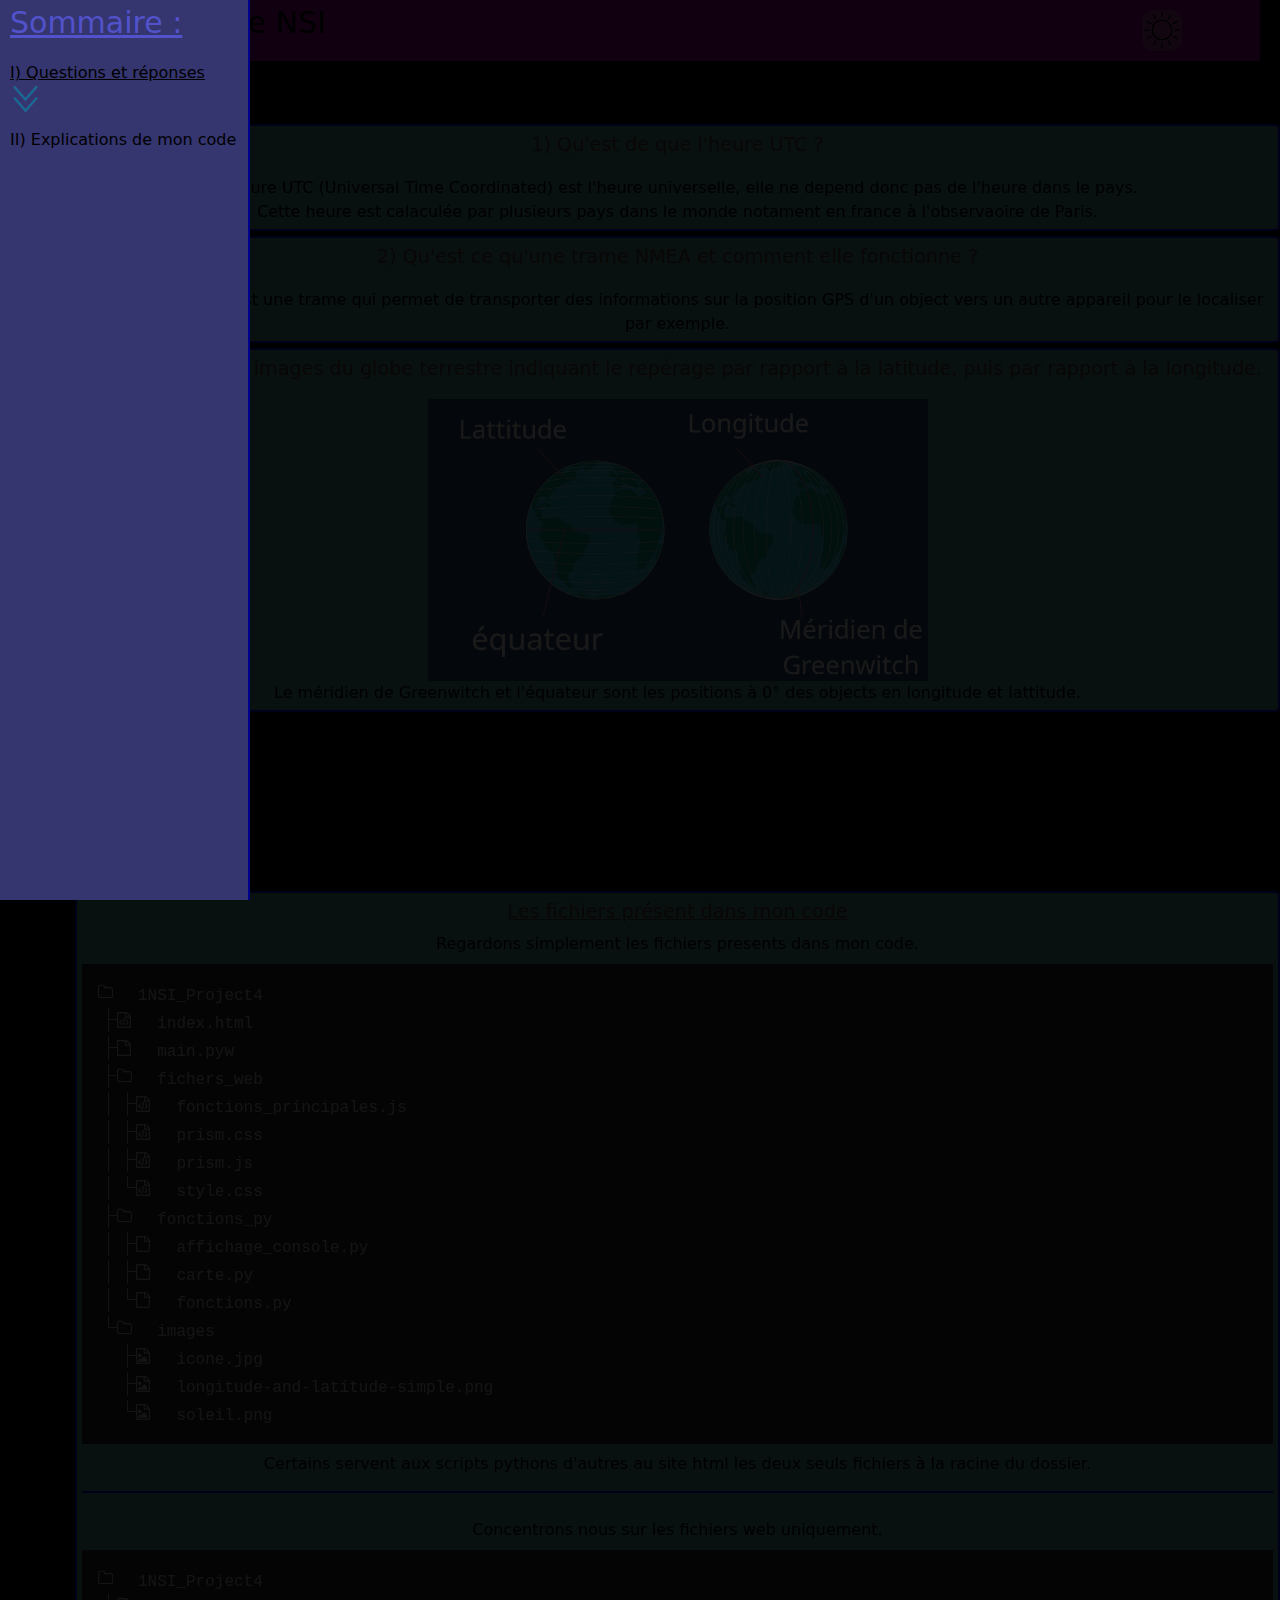
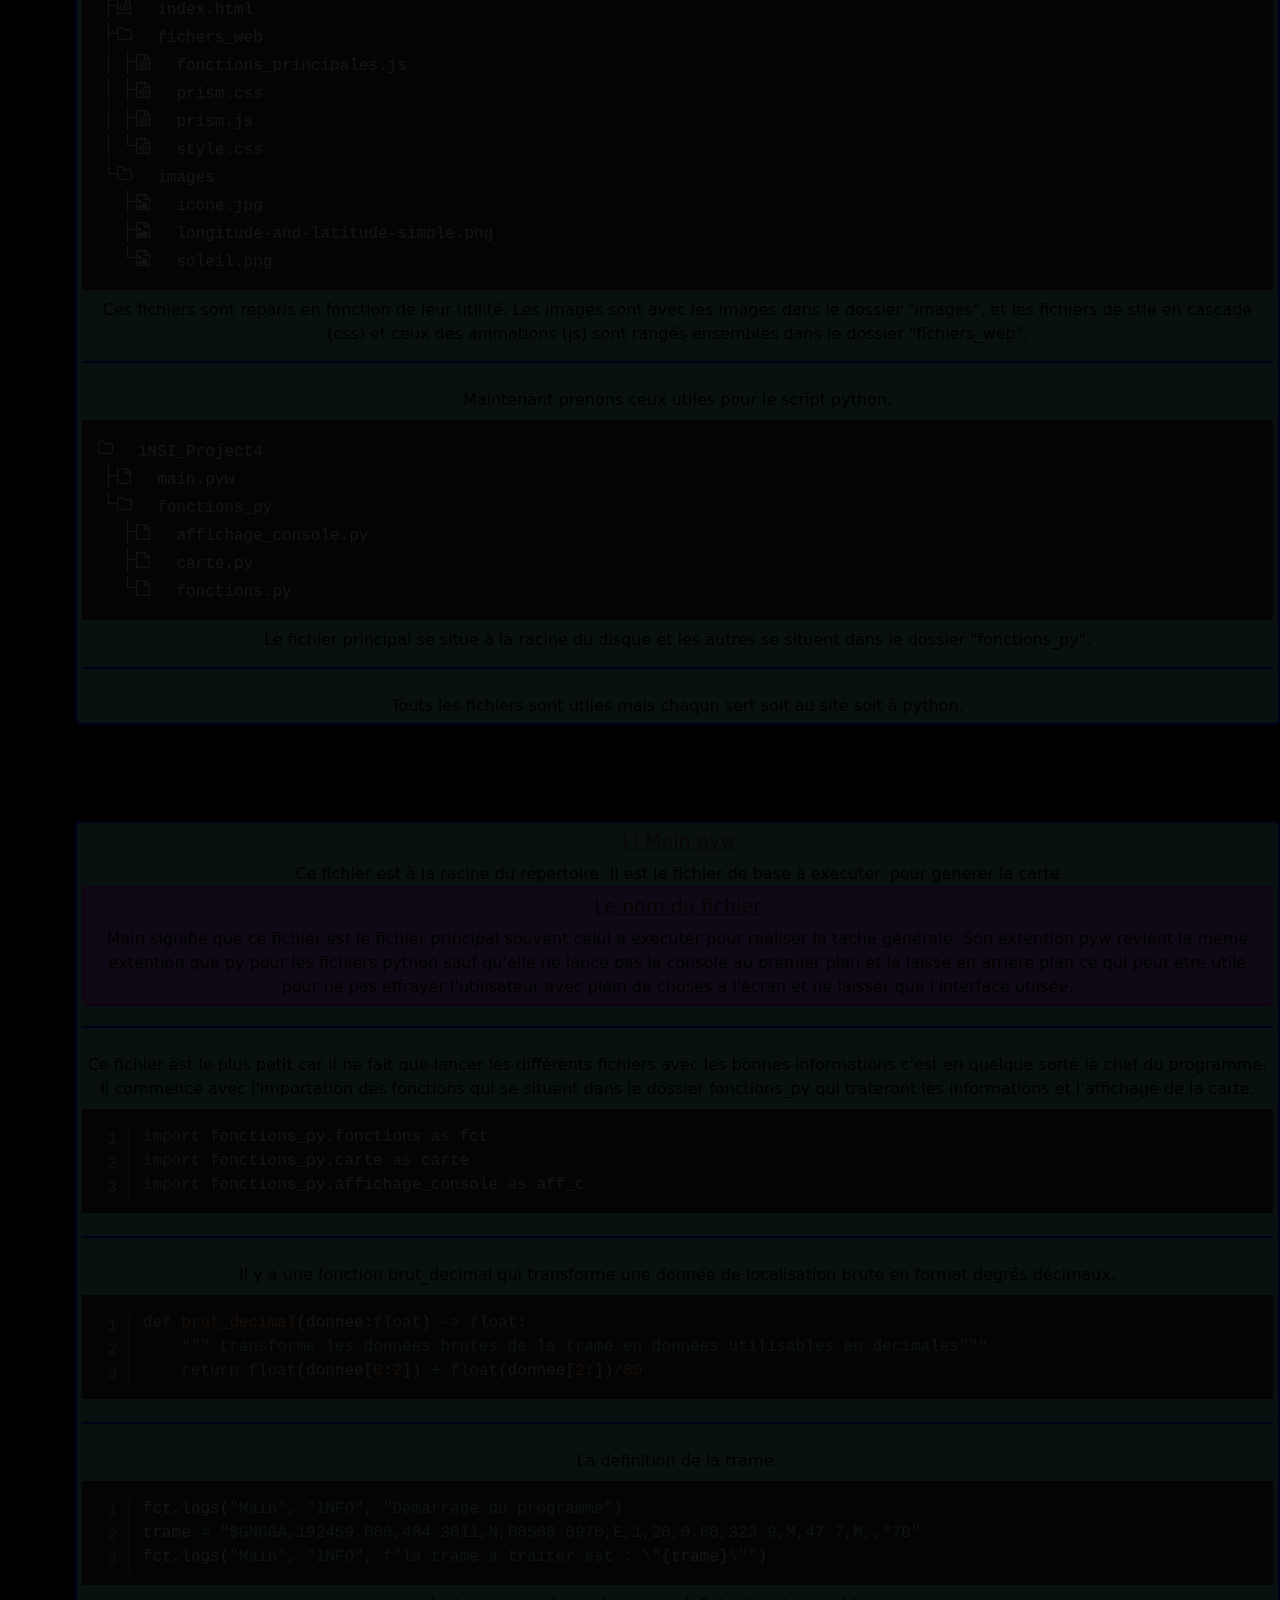
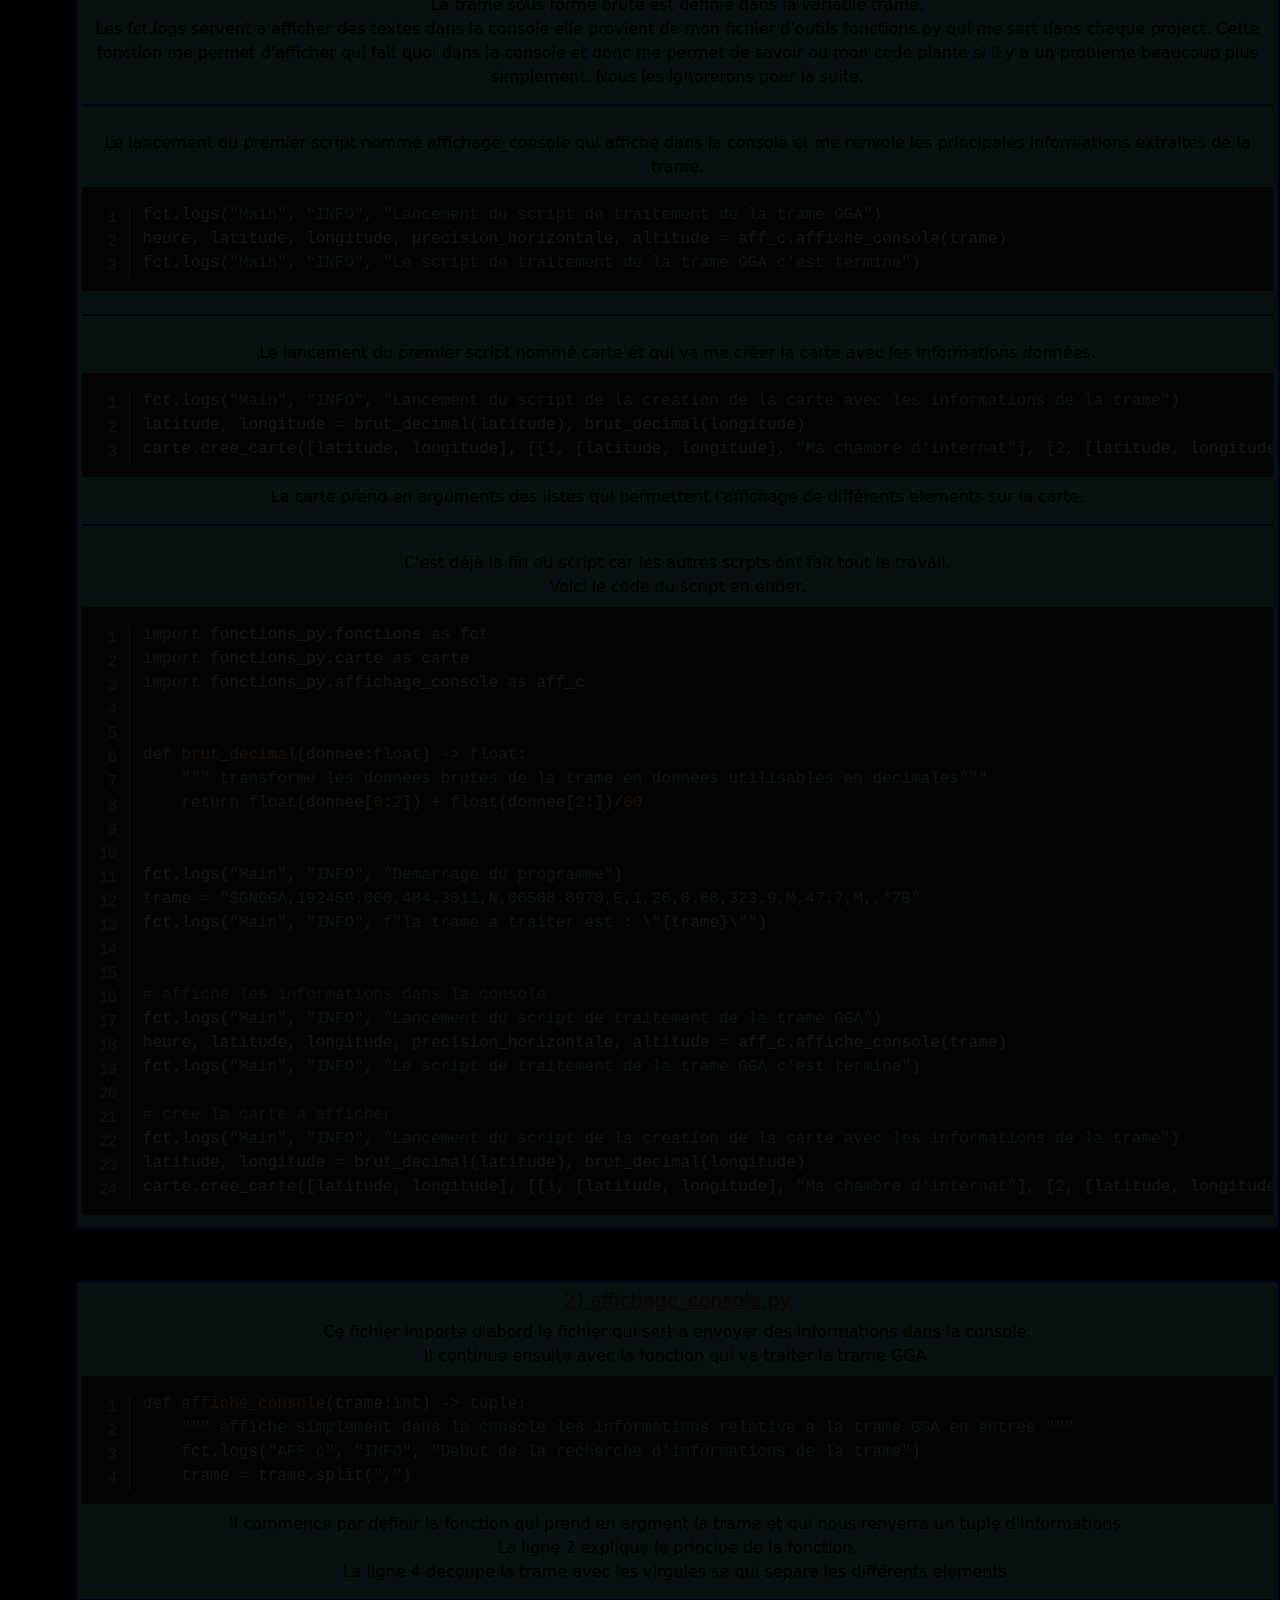
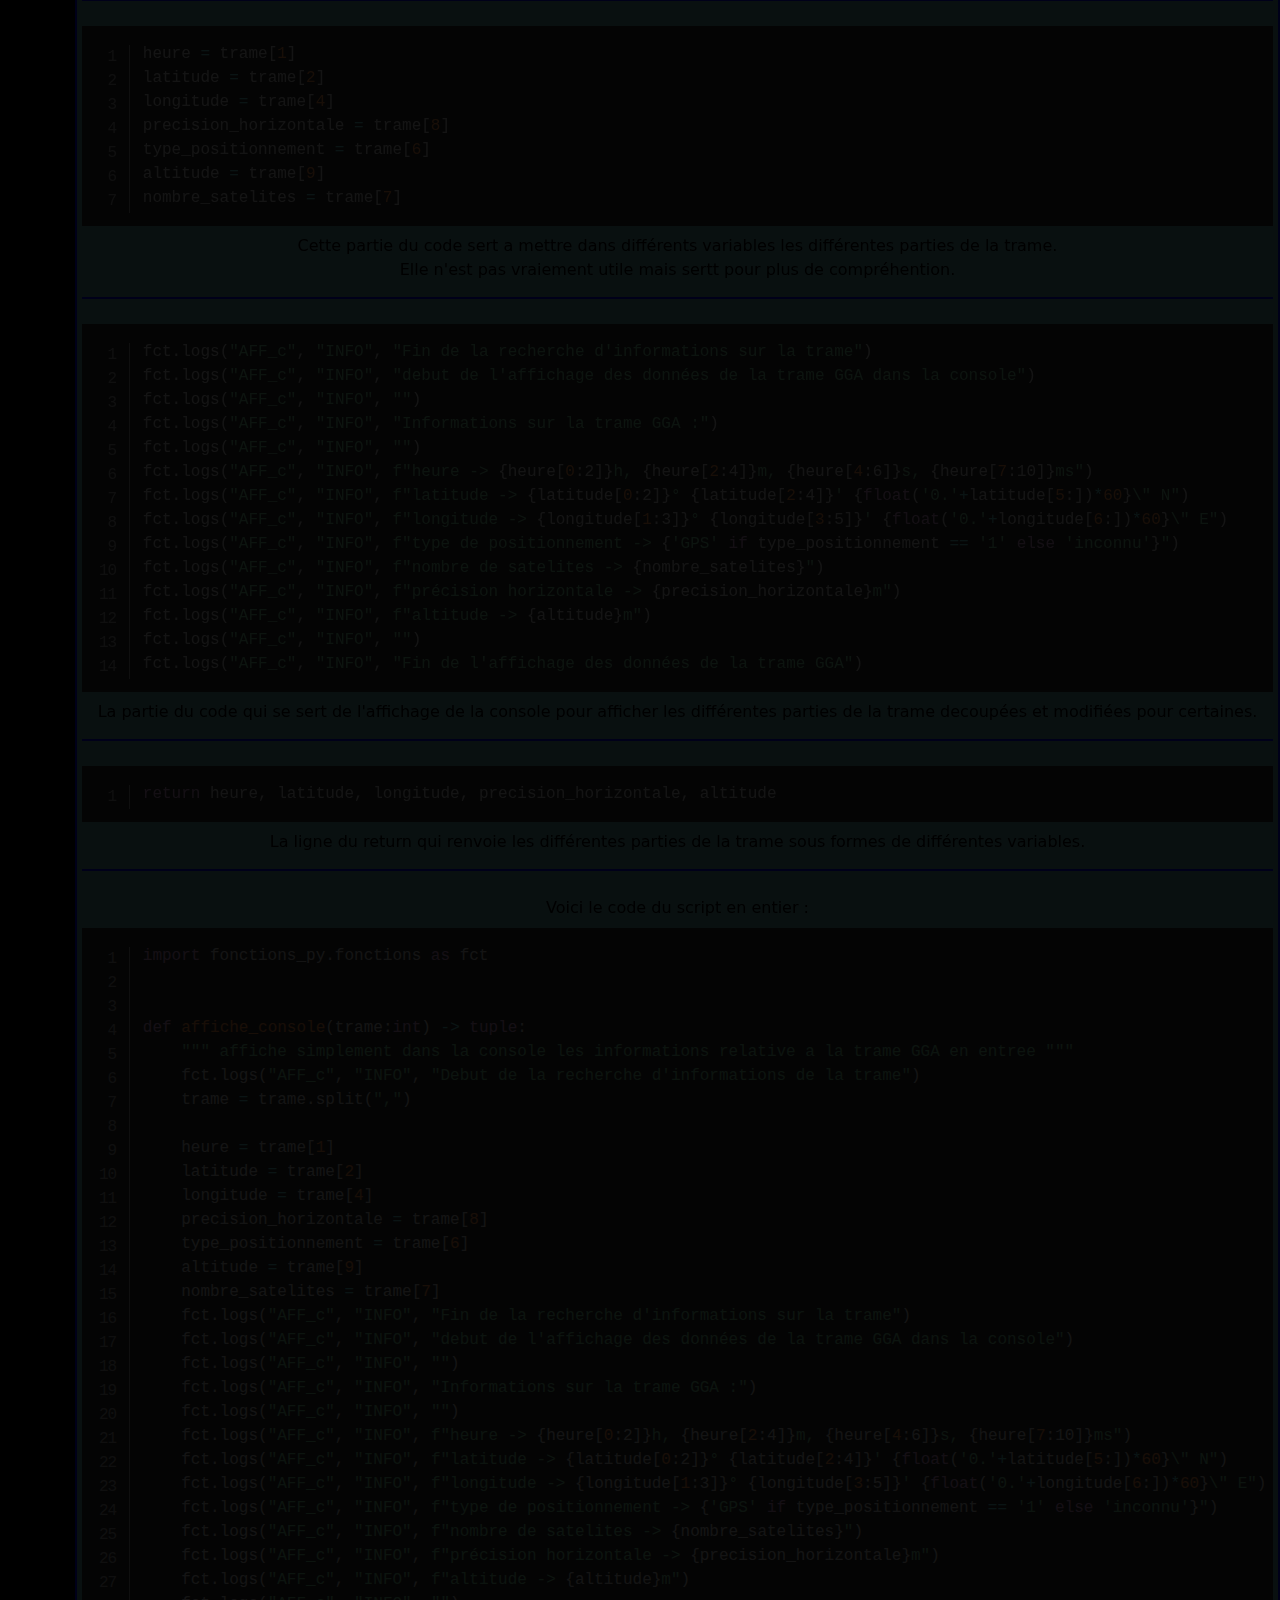
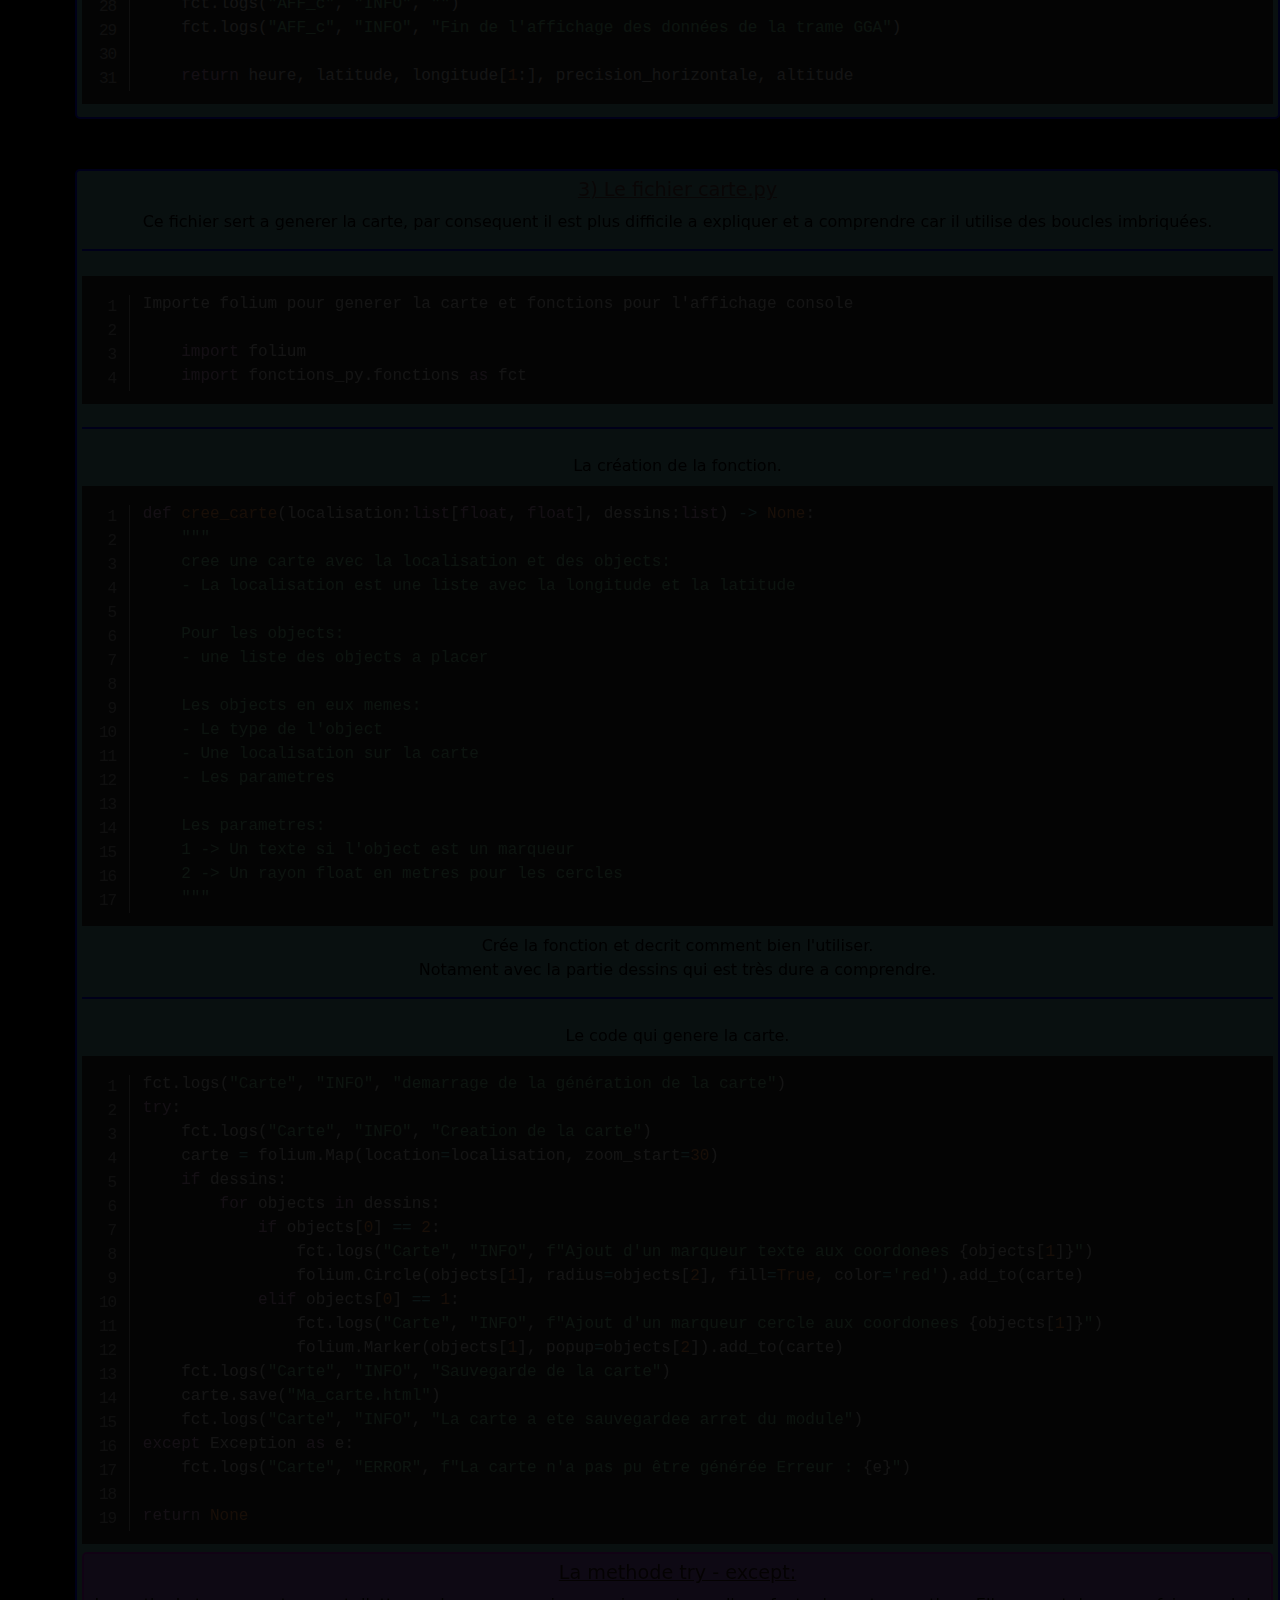
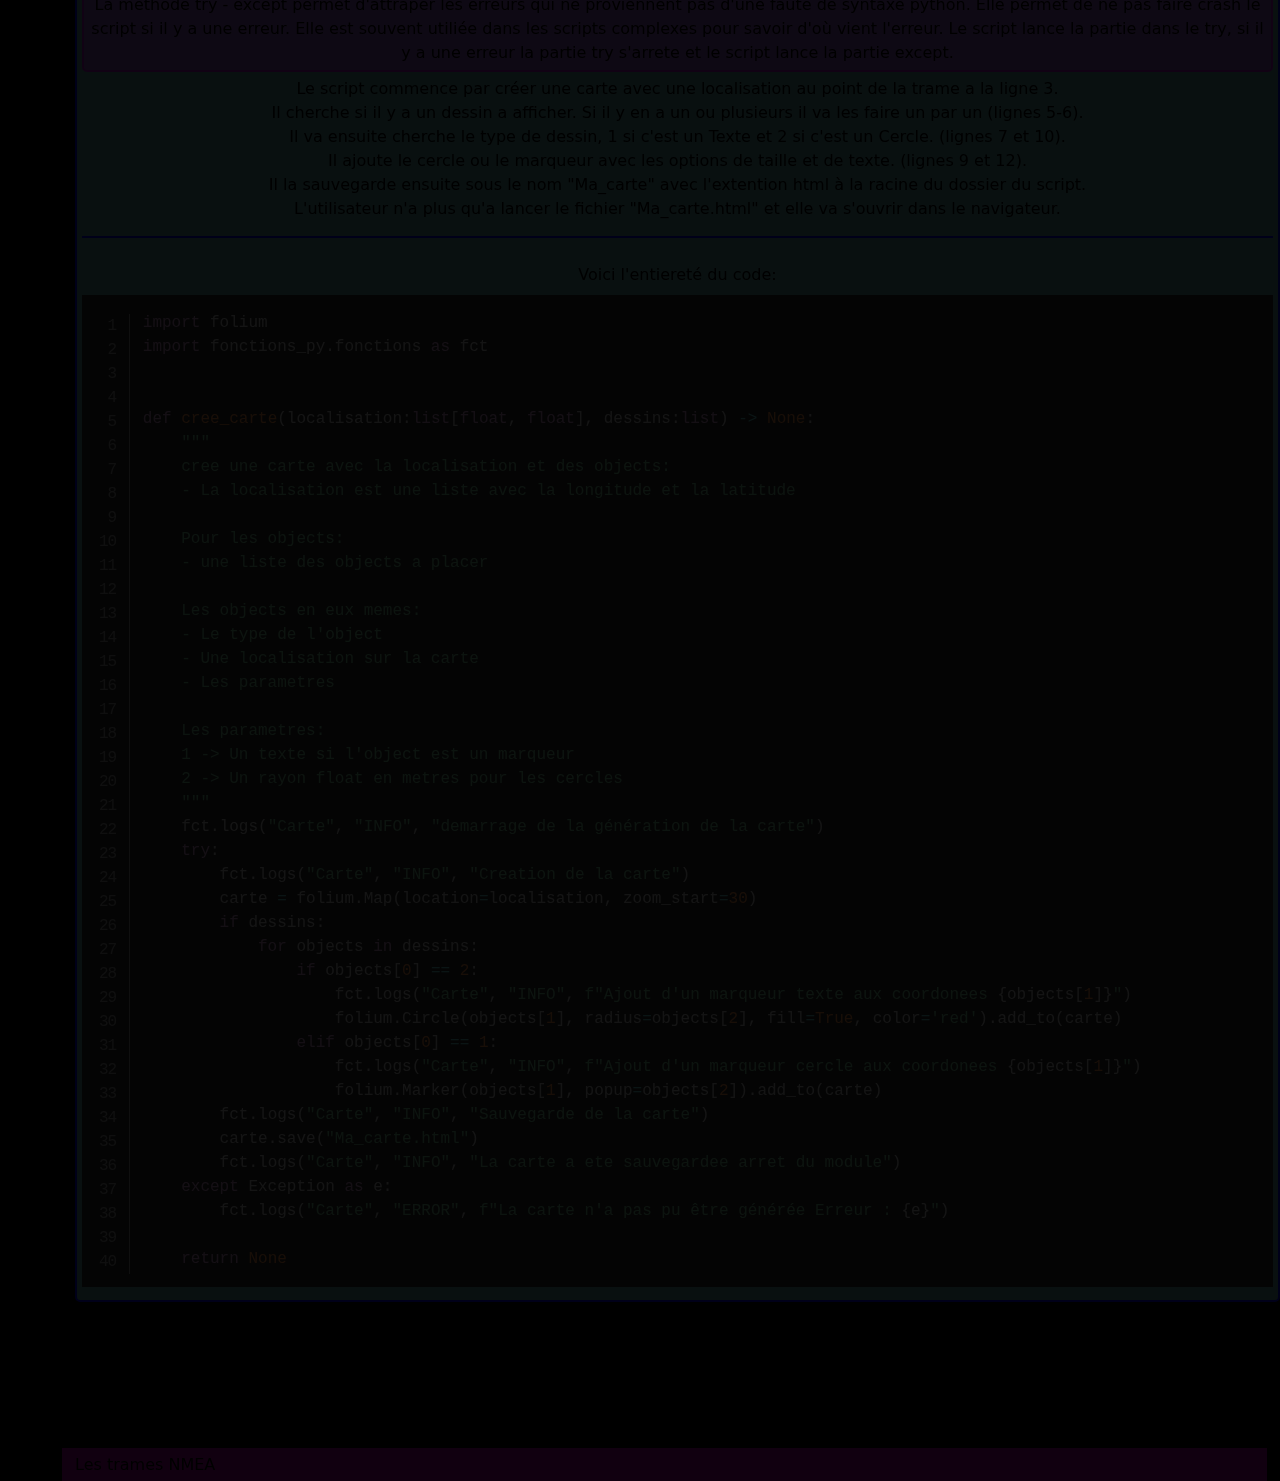
==== commit 203a9e8a: "04/03" ====
--- a/index.html
+++ b/index.html
@@ -18,18 +18,21 @@
         <div class="sommaire">
             <!-- Le sommaire -->
             <div class="somm1">
-                <p><a href="#I">I) Questions et réponses</a></p>
+                <p>
+                    <a href="#I">I) Questions et réponses</a>
+                    <img src="./images/fleche.png" alt=">">
+                </p>
+            </div>
+            <div class="somm1_2">
+                <p><a href="#I_1">1) Qu'est de que l'heure UTC ?</a></p>
+            </div>
+            <div class="somm1_2">
+                <p><a href="#I_2">2) Qu'est ce qu'une trame NMEA et comment ça fonctionne ?</a></p>
+            </div>
+            <div class="somm1_2">
+                <p><a href="#I_3">3) Qu'est ce que la longitude et la latitude ?</a></p>
             </div>
             <div class="somm2">
-                <p><a href="#I_1">1) Qu'est de que l'heure UTC ?</a></p>
-            </div>
-            <div class="somm2">
-                <p><a href="#I_2">2) Qu'est ce qu'une trame NMEA et comment elle fonctionne ?</a></p>
-            </div>
-            <div class="somm2">
-                <p><a href="#I_3">3) Qu'est ce que la longitude et la latitude ?</a></p>
-            </div>
-            <div class="somm1">
                 <p><a href="#II">II) Explications de mon code</a></p>
             </div>
         </div>
--- a/fichers_web/style.css
+++ b/fichers_web/style.css
@@ -46,11 +46,13 @@
     z-index: 2;
     transition: all 1s;
     height: 100vh;
-    width: 200px;
+    width: 250px;
     margin-top: 8px;
     padding-left: 10px;
-    margin-left: -220px;
+    padding-right: 10px;
+    margin-left: -300px;
     position: fixed;
+    border-right: solid 2px rgb(0, 0, 143);
     background-color: rgb(53, 53, 112);
 }
 .navigation_rapide:hover{
@@ -63,20 +65,23 @@
 }
 
 /* sommaire */
-.sommaire p{
-    margin-bottom: 5px;
-    font-size: 20px;
+.sommaire{
+    image-orientation: 0deg;
 }
 .sommaire a{
     color: black;
+    text-decoration: none;
+}
+.sommaire img{
+    width: 30px;
 }
 
 .somm1{
     text-decoration: underline;
 }
-.somm2{
-    text-decoration: none;
-    color: none;
+.somm1_2{
+    color: black;
+    display: none;
 }
 
 /* bande du haut */
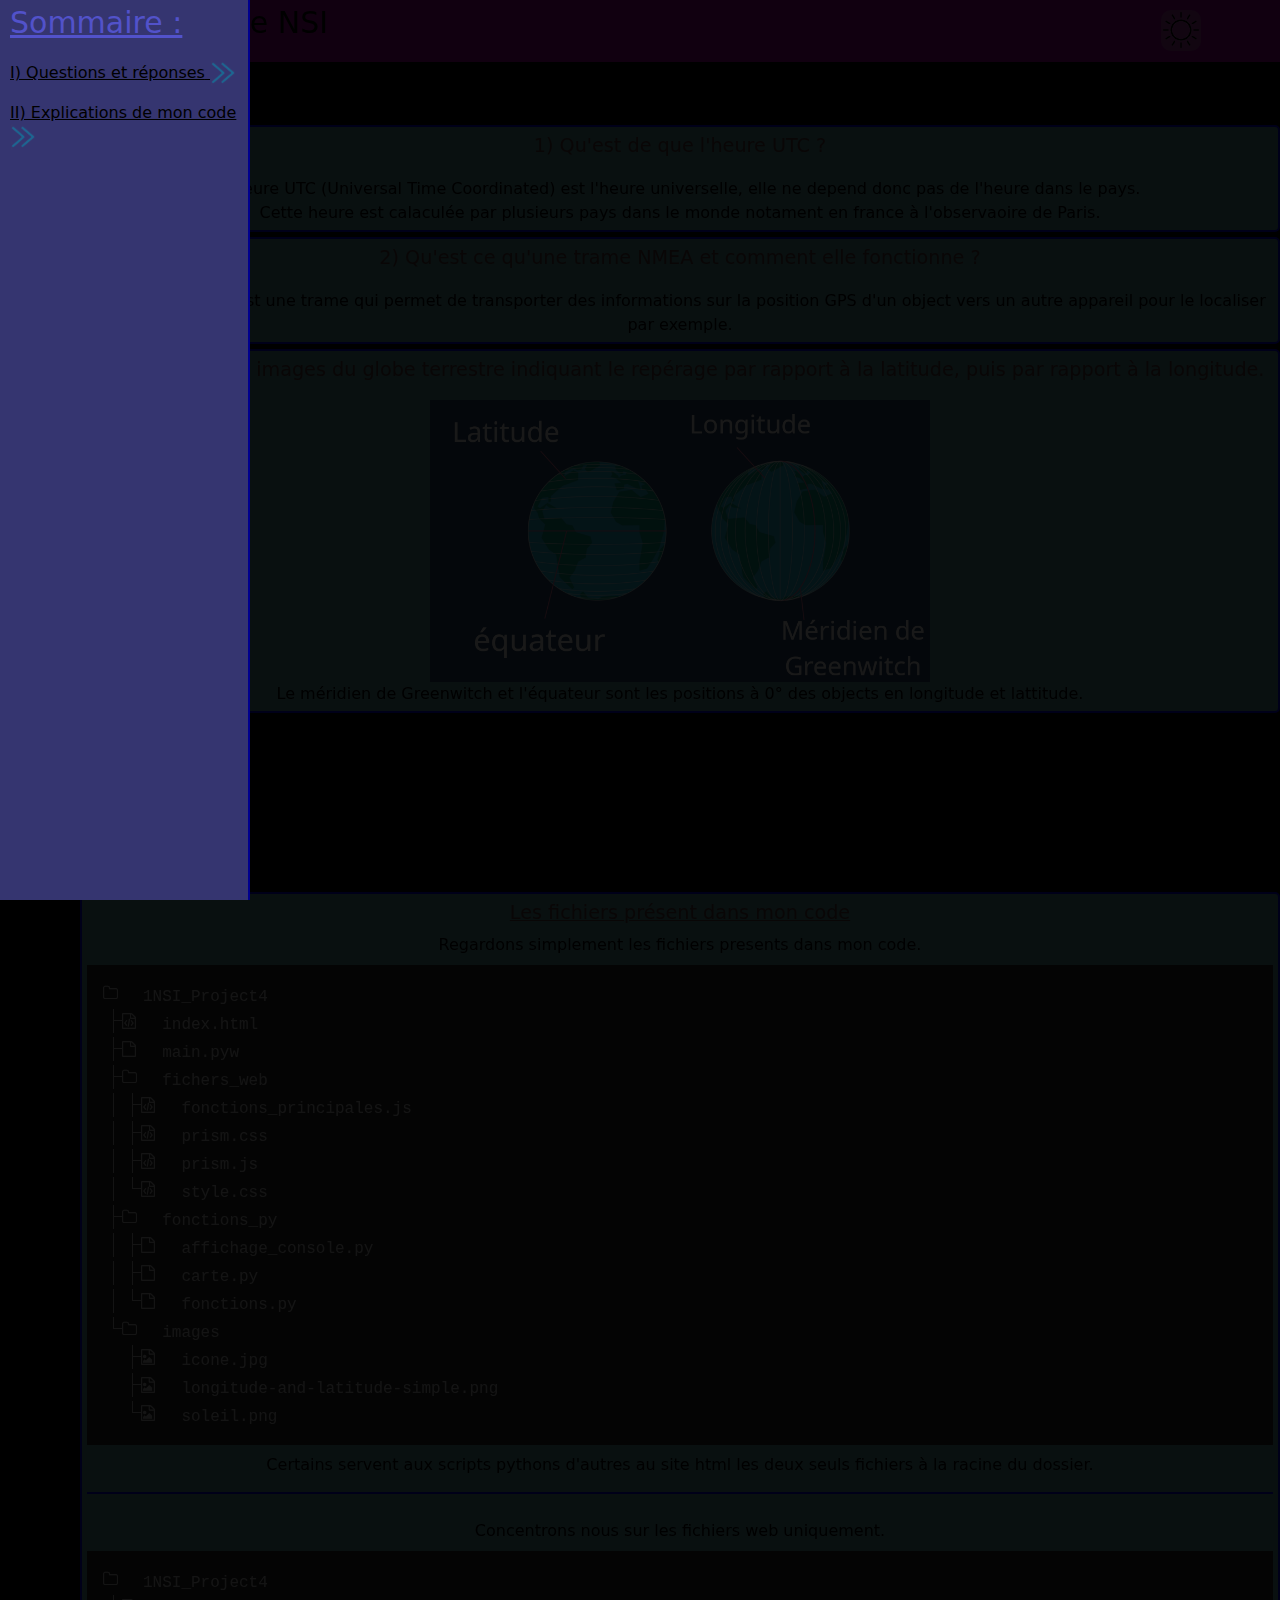
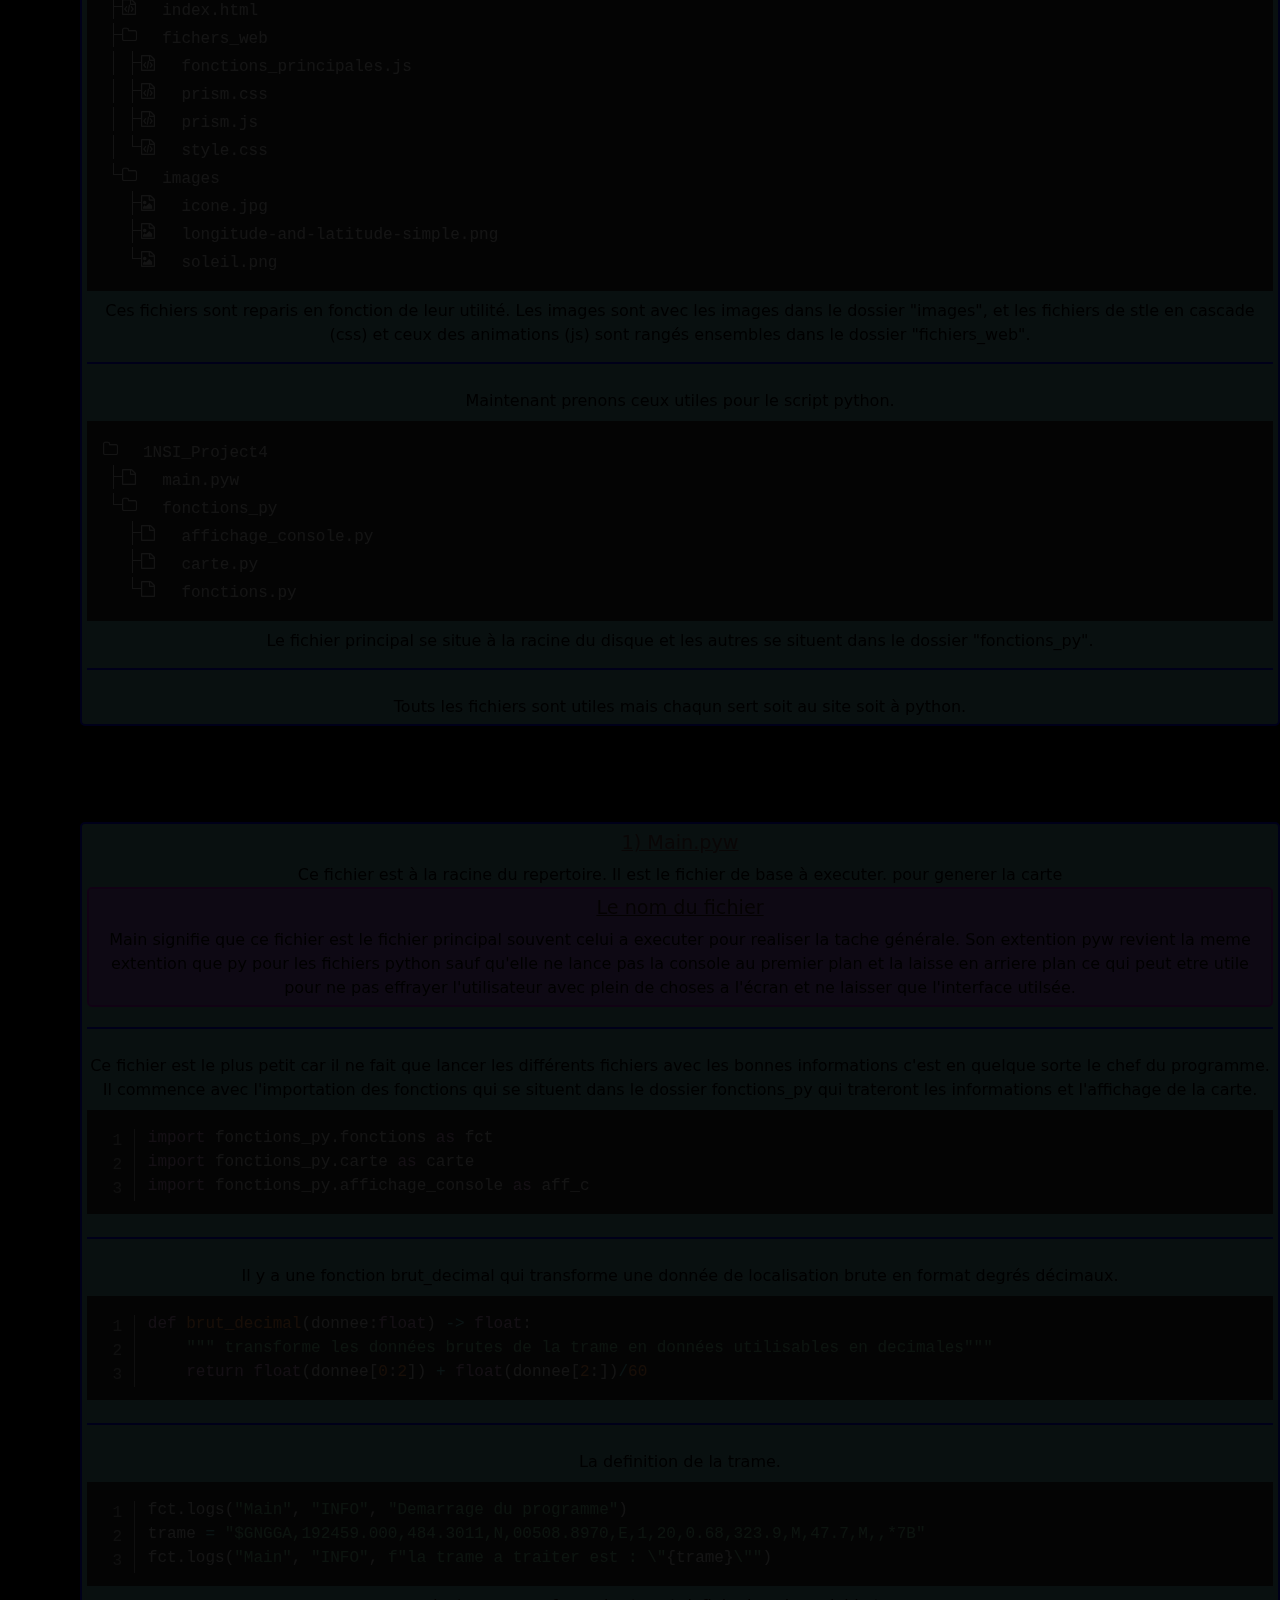
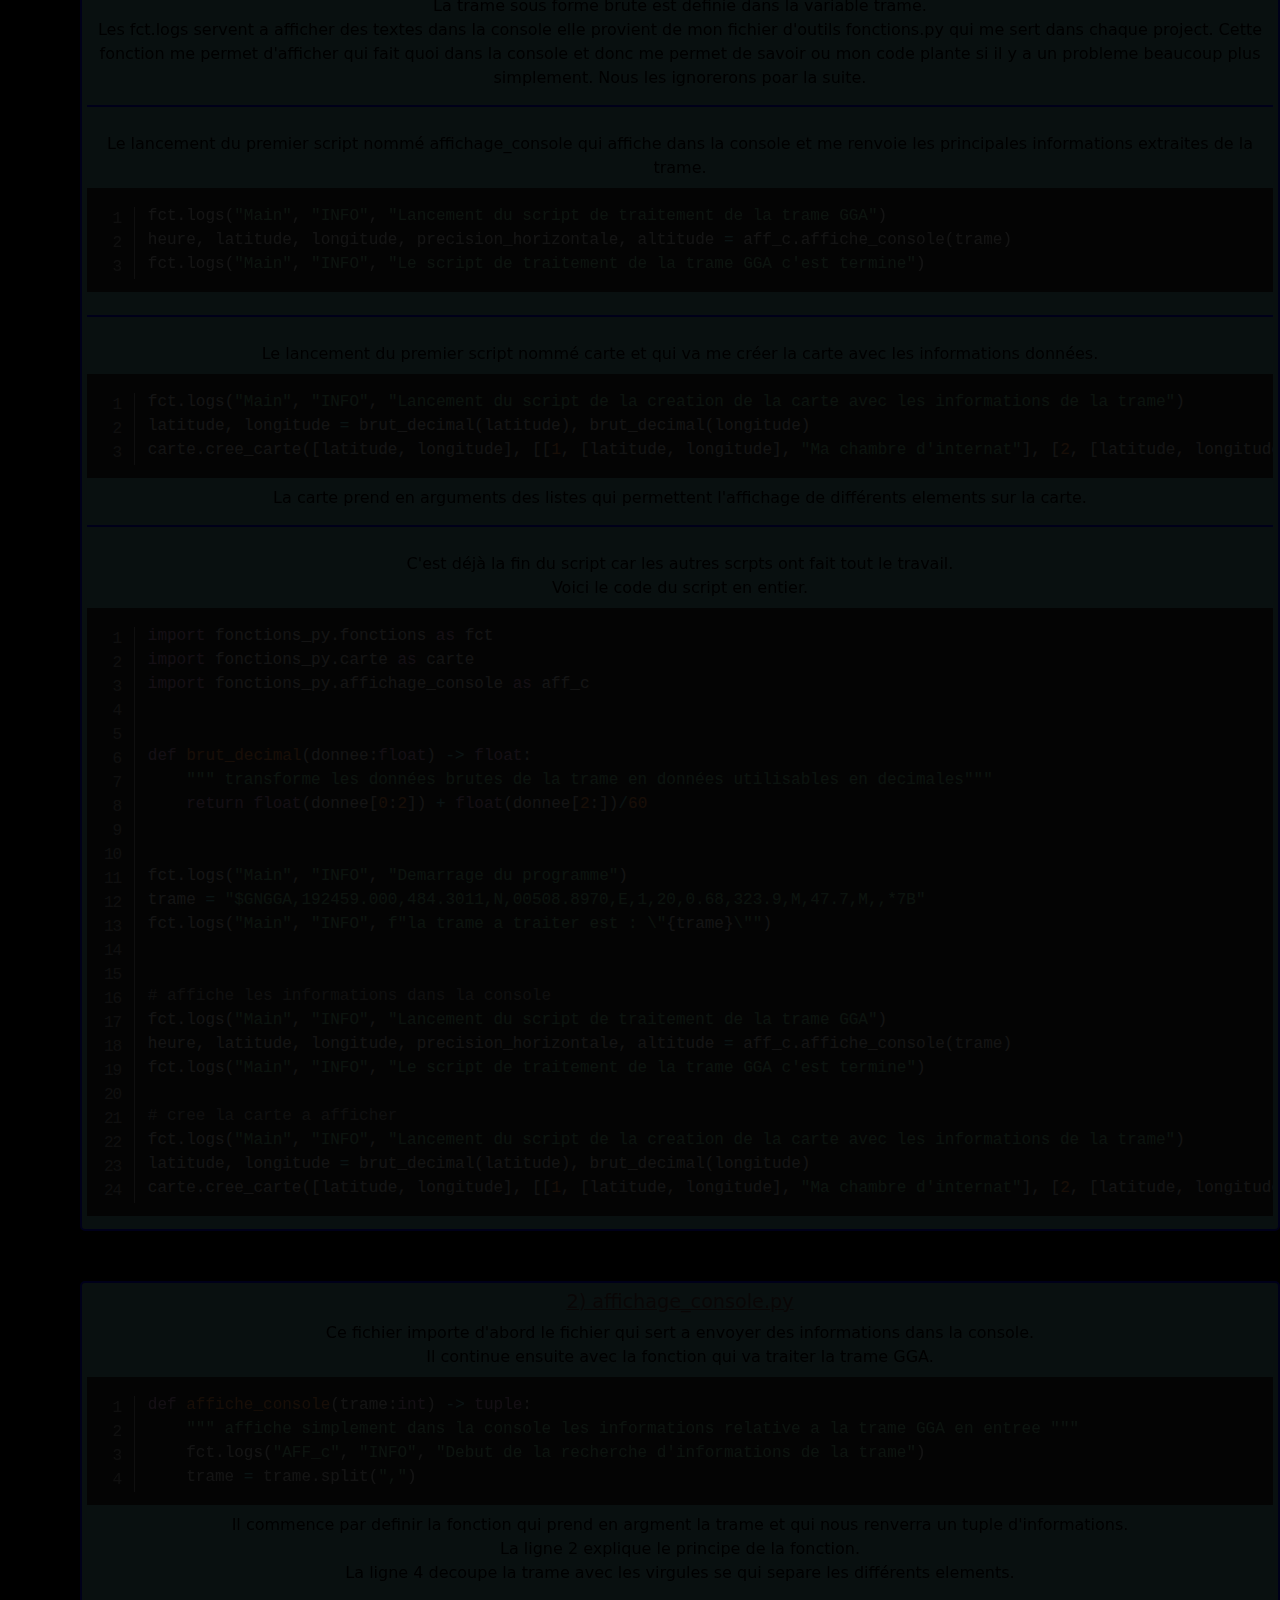
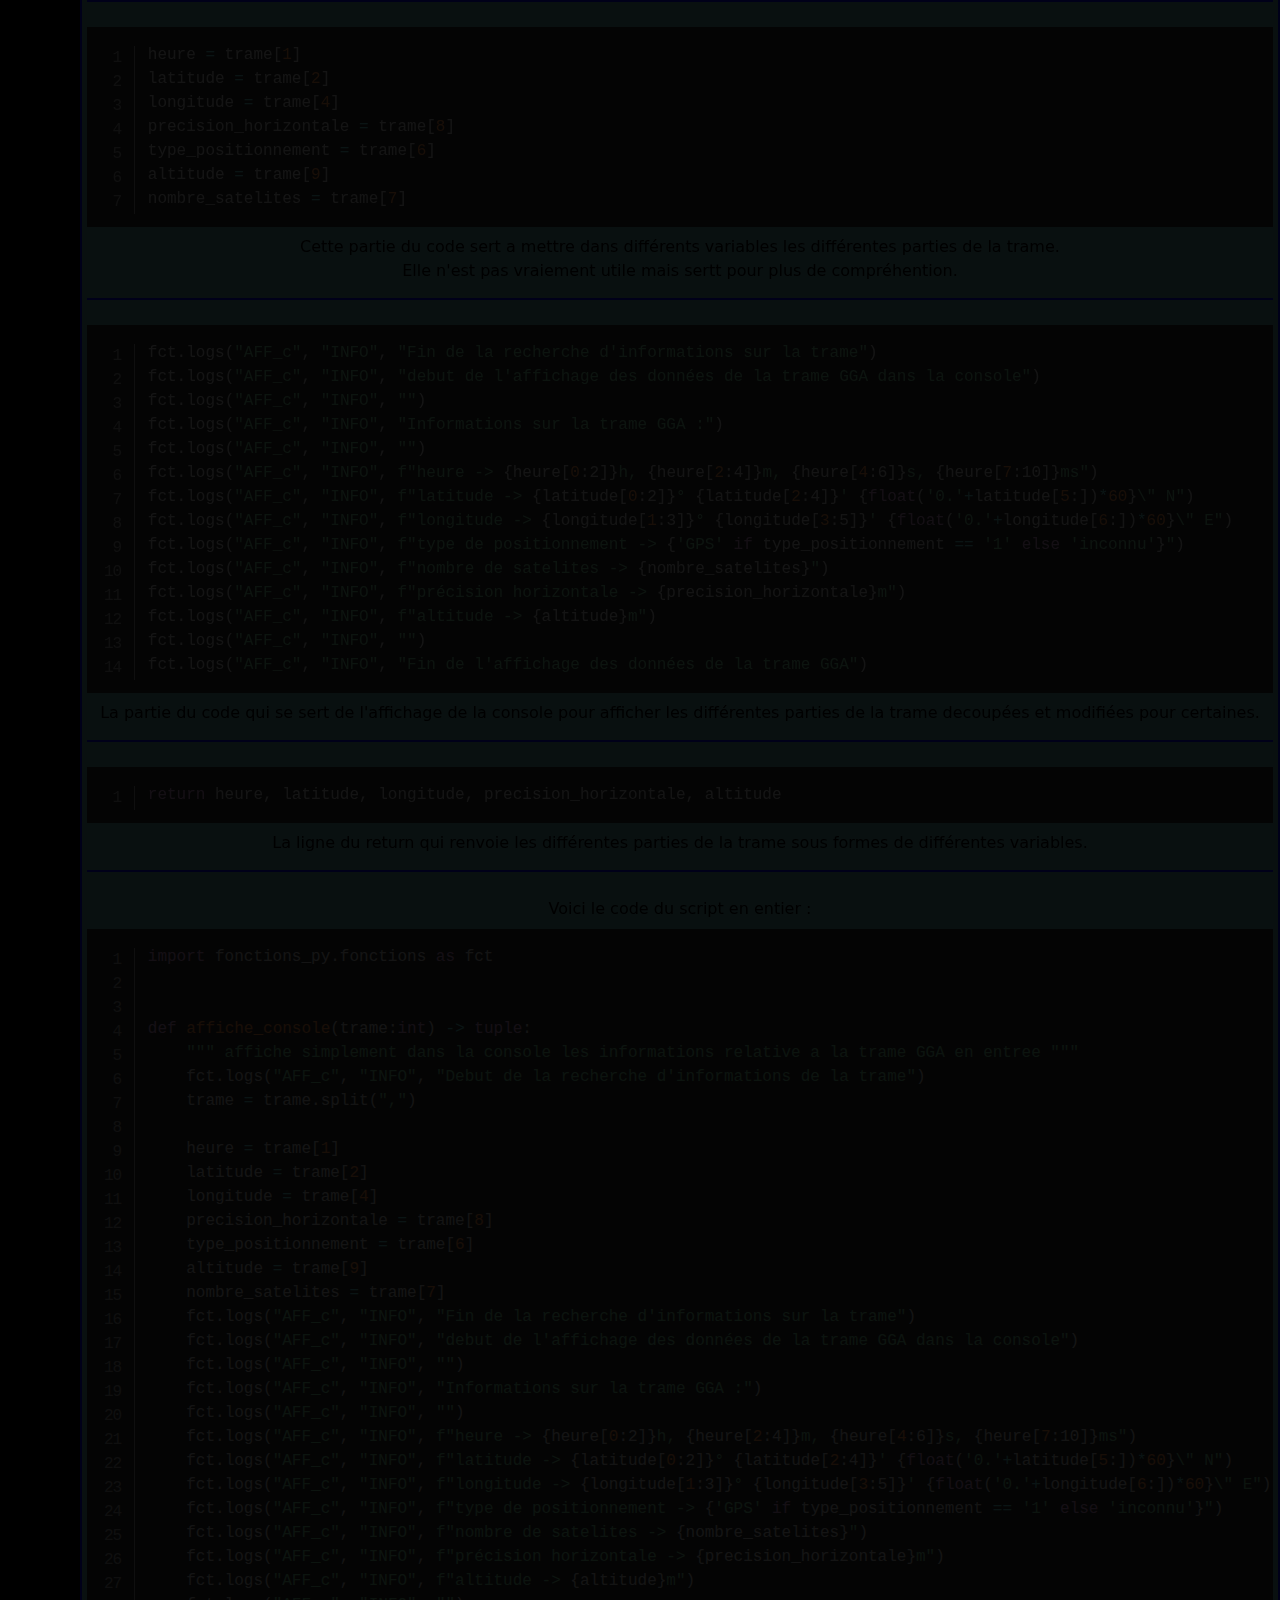
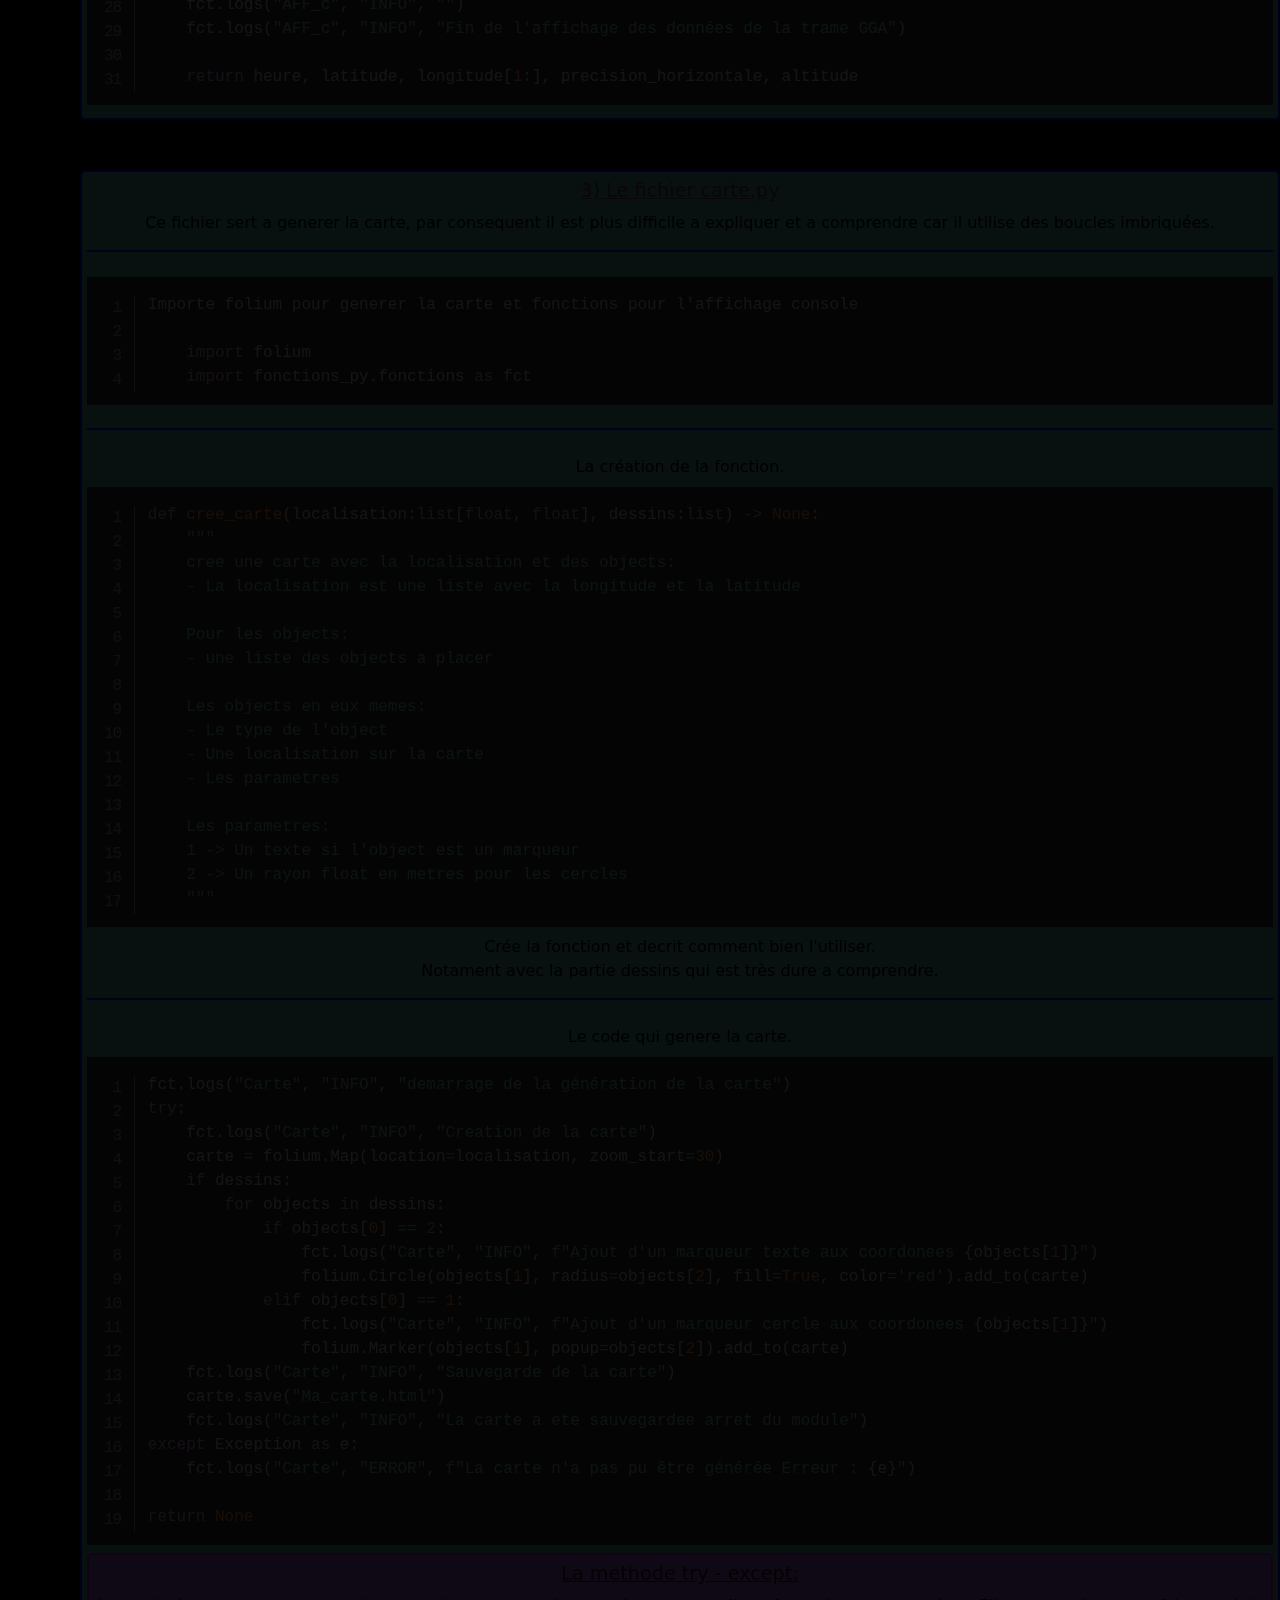
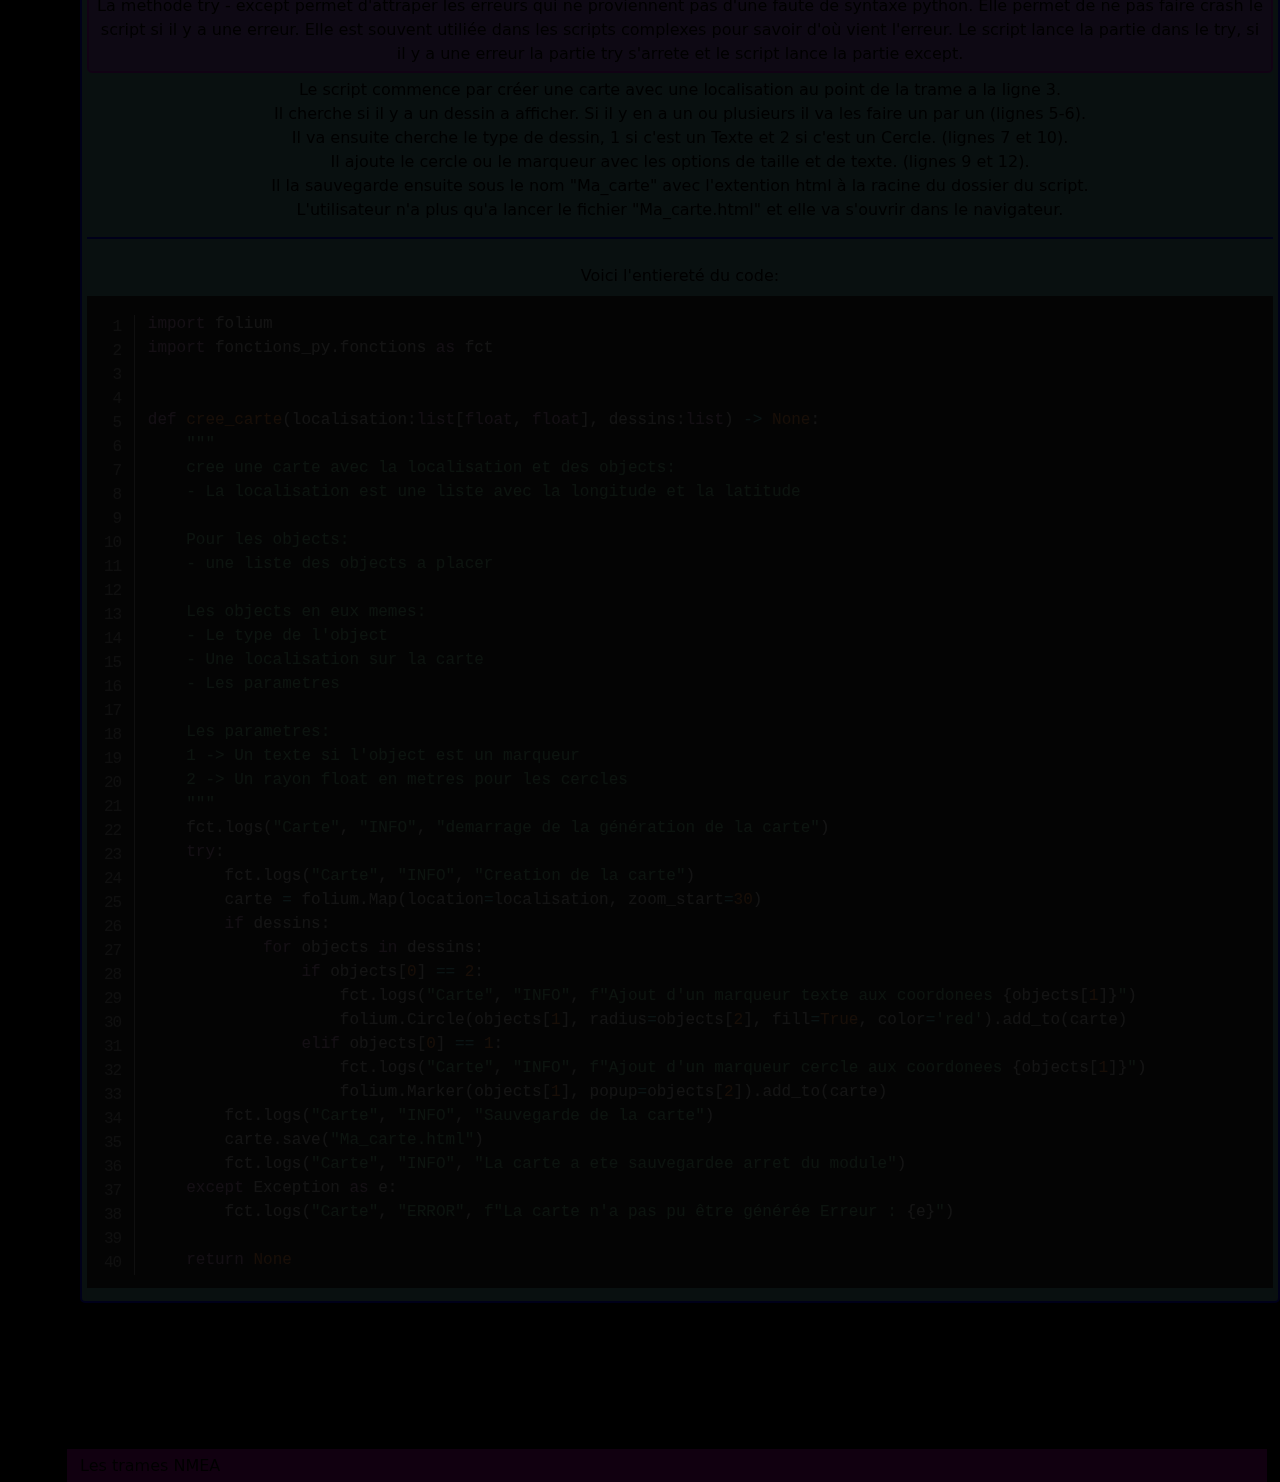
==== commit 3bc0c425: "05/03" ====
--- a/index.html
+++ b/index.html
@@ -20,20 +20,25 @@
             <div class="somm1">
                 <p>
                     <a href="#I">I) Questions et réponses</a>
-                    <img src="./images/fleche.png" alt=">">
+                    <img id="ouv_img_1" onclick="rap_ouv_I()" src="./images/fleche.png" alt=">">
                 </p>
             </div>
-            <div class="somm1_2">
+            <div id="somm1_1" class="somm1_1">
                 <p><a href="#I_1">1) Qu'est de que l'heure UTC ?</a></p>
-            </div>
-            <div class="somm1_2">
                 <p><a href="#I_2">2) Qu'est ce qu'une trame NMEA et comment ça fonctionne ?</a></p>
-            </div>
-            <div class="somm1_2">
                 <p><a href="#I_3">3) Qu'est ce que la longitude et la latitude ?</a></p>
             </div>
             <div class="somm2">
-                <p><a href="#II">II) Explications de mon code</a></p>
+                <p>
+                    <a href="#II">II) Explications de mon code</a>
+                    <img id="ouv_img_2" onclick="rap_ouv_II()" src="./images/fleche.png" alt=">">
+                </p>
+            </div>
+            <div id="somm2_1" class="somm2_1">
+                <p><a href="#II_A">A) Les fichiers globaux</a></p>
+                <p><a href="#II_1">1) Le fichier main.pyw</a></p>
+                <p><a href="#II_2">2) Le fichier affichage_console.py</a></p>
+                <p><a href="#II_3">3) Le fichier carte.py</a></p>
             </div>
         </div>
     </div>
@@ -96,7 +101,7 @@
                 Mon code fonctionne en plusieurs fichiers qui ont chaqun une fonction bien précise.
             </p>
             <!-- en global -->
-            <h2>A) Les fichiers en global</h2>
+            <h2 id="II_A">A) Les fichiers en global</h2>
             <div class="exp_fichier">
                 <div class="titre">
                     Les fichiers présent dans mon code
@@ -174,7 +179,7 @@
                 B) Les fichiers un par un
             </h2>
             <!-- le fichier main.pyw -->
-            <div class="exp_fichier">
+            <div id="II_1" class="exp_fichier">
                 <div class="exp_partie">
                     <div class="titre">
                         1) Main.pyw
@@ -274,7 +279,7 @@
                 </pre>
             </div>
             <!-- le fichier afficage_console.py -->
-            <div class="exp_fichier">
+            <div id="II_2" class="exp_fichier">
                 <div class="exp_partie">
                     <div class="titre">
                         2) affichage_console.py
@@ -374,7 +379,8 @@
                     </code>
                 </pre>
             </div>
-            <div class="exp_fichier">
+            <!-- le fichier carte.py -->
+            <div id="II_3" class="exp_fichier">
                 <div class="exp_partie">
                     <div class="titre">
                         3) Le fichier carte.py
--- a/fichers_web/style.css
+++ b/fichers_web/style.css
@@ -4,7 +4,7 @@
 }
 
 .conteneur{
-    margin-left: 75px;
+    margin-left: 80px;
     text-align: center;
 }
 
@@ -72,33 +72,48 @@
     color: black;
     text-decoration: none;
 }
-.sommaire img{
-    width: 30px;
-}
 
 .somm1{
     text-decoration: underline;
 }
-.somm1_2{
+
+.somm2{
+    text-decoration: underline;
+}
+
+.somm1_1{
     color: black;
     display: none;
+}
+
+.somm2_1{
+    color: black;
+    display: none;
+}
+
+.somm1 img{
+    transform: rotate(-90deg);
+    width: 25px;
+}
+
+.somm2 img{
+    transform: rotate(-90deg);
+    width: 25px;
 }
 
 /* bande du haut */
 .bande_haut{
     margin-top: -8px;
     padding-top: 8px;
-    margin-left: -20px;
-    padding-left: 100px;
+    padding-left: 90px;
     padding-bottom: 6px;
     background-color: rgb(172, 9, 166);
     color: rgb(0, 0, 0);
-    width: 100vw;
-    height: 5%;
+    width: 100%;
+    height: 70px;
     padding-bottom: 10px;
 }
 .bande_haut .titre{
-    margin-left: 8px;
     font-size: 30px;
     text-align: left;
 }
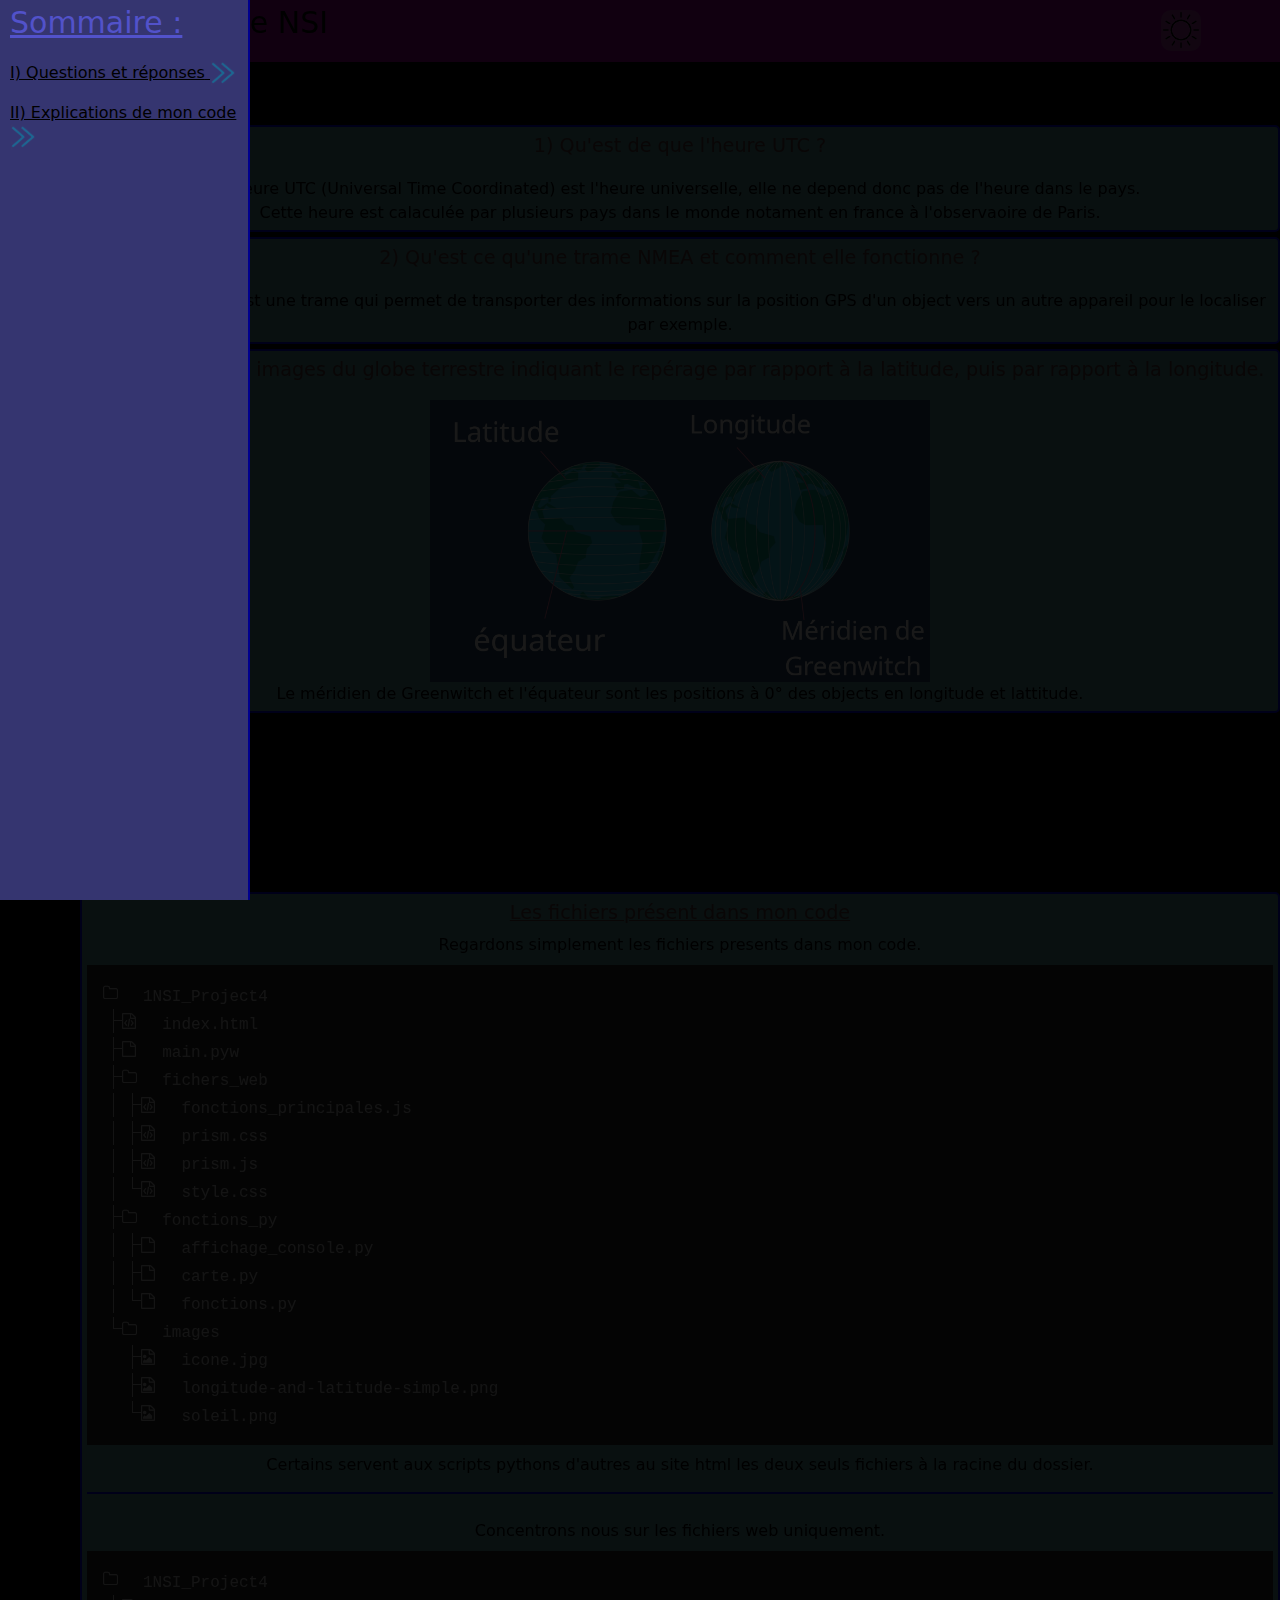
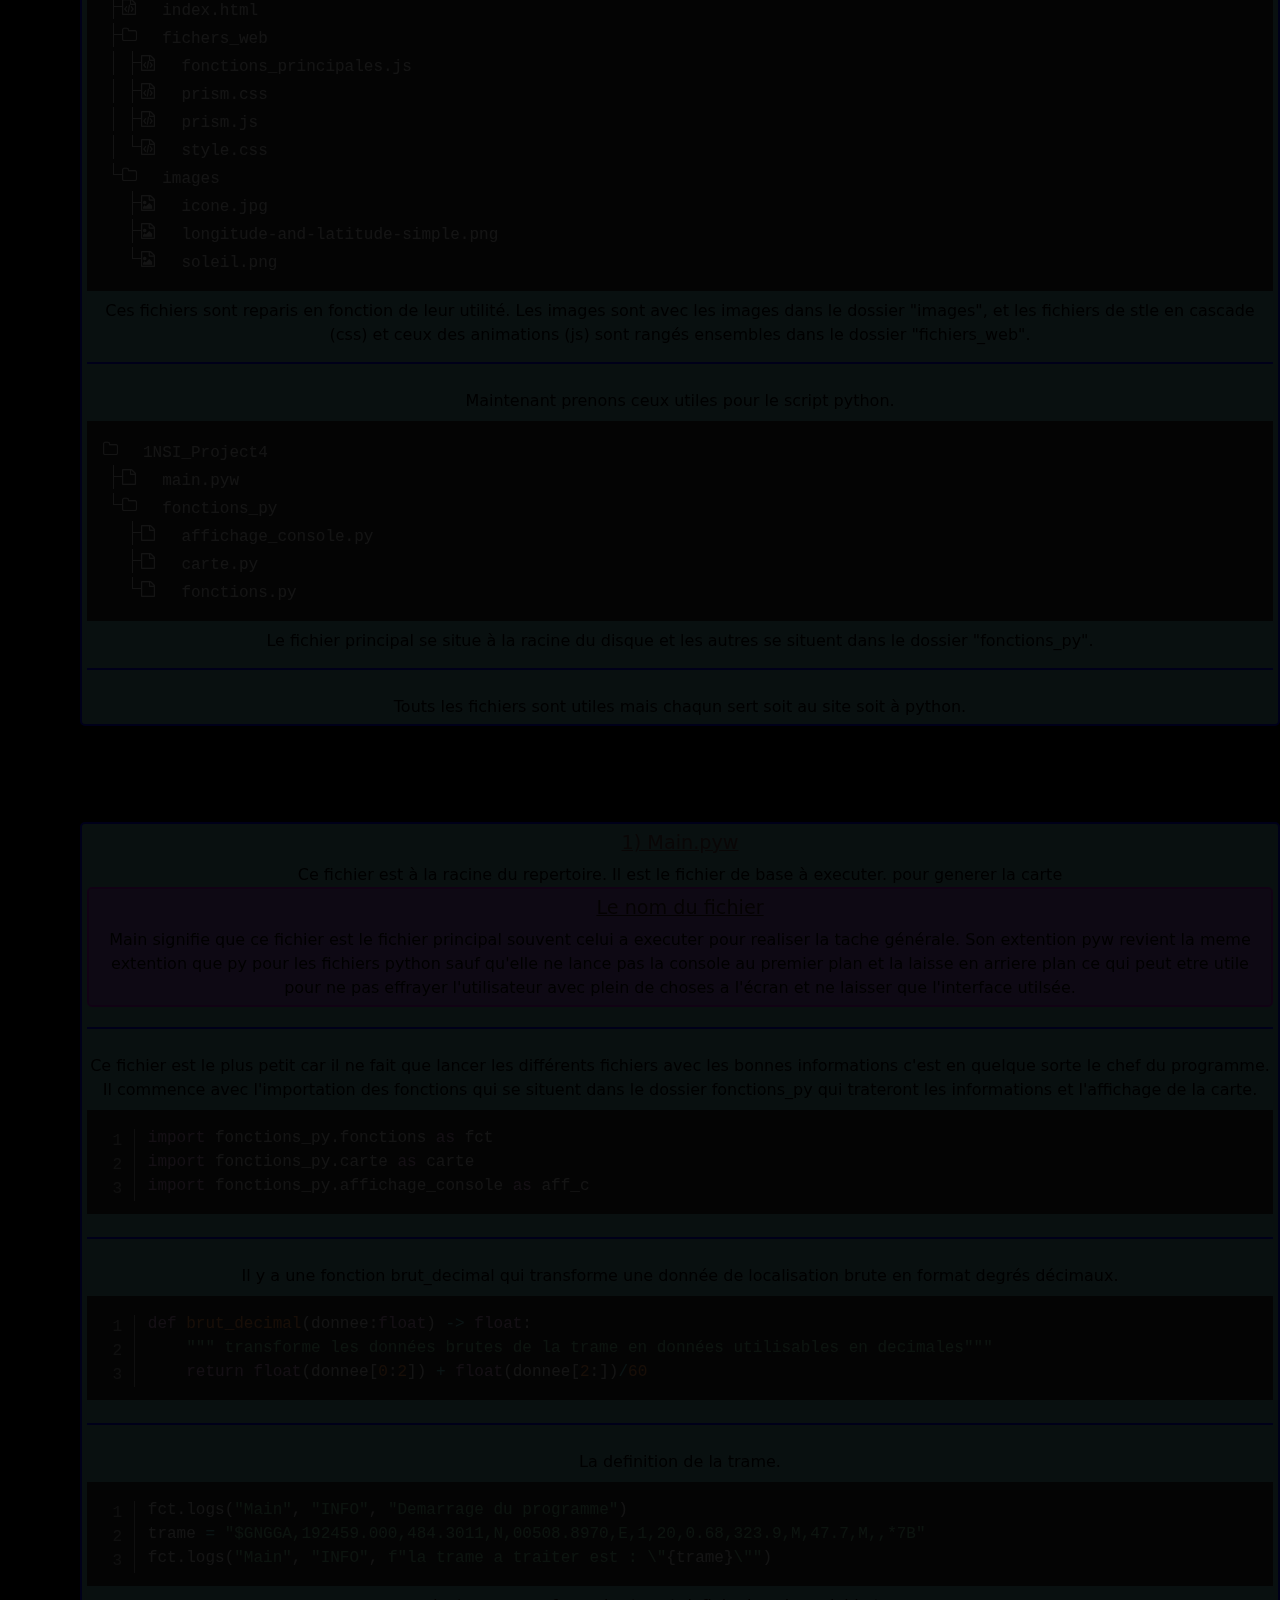
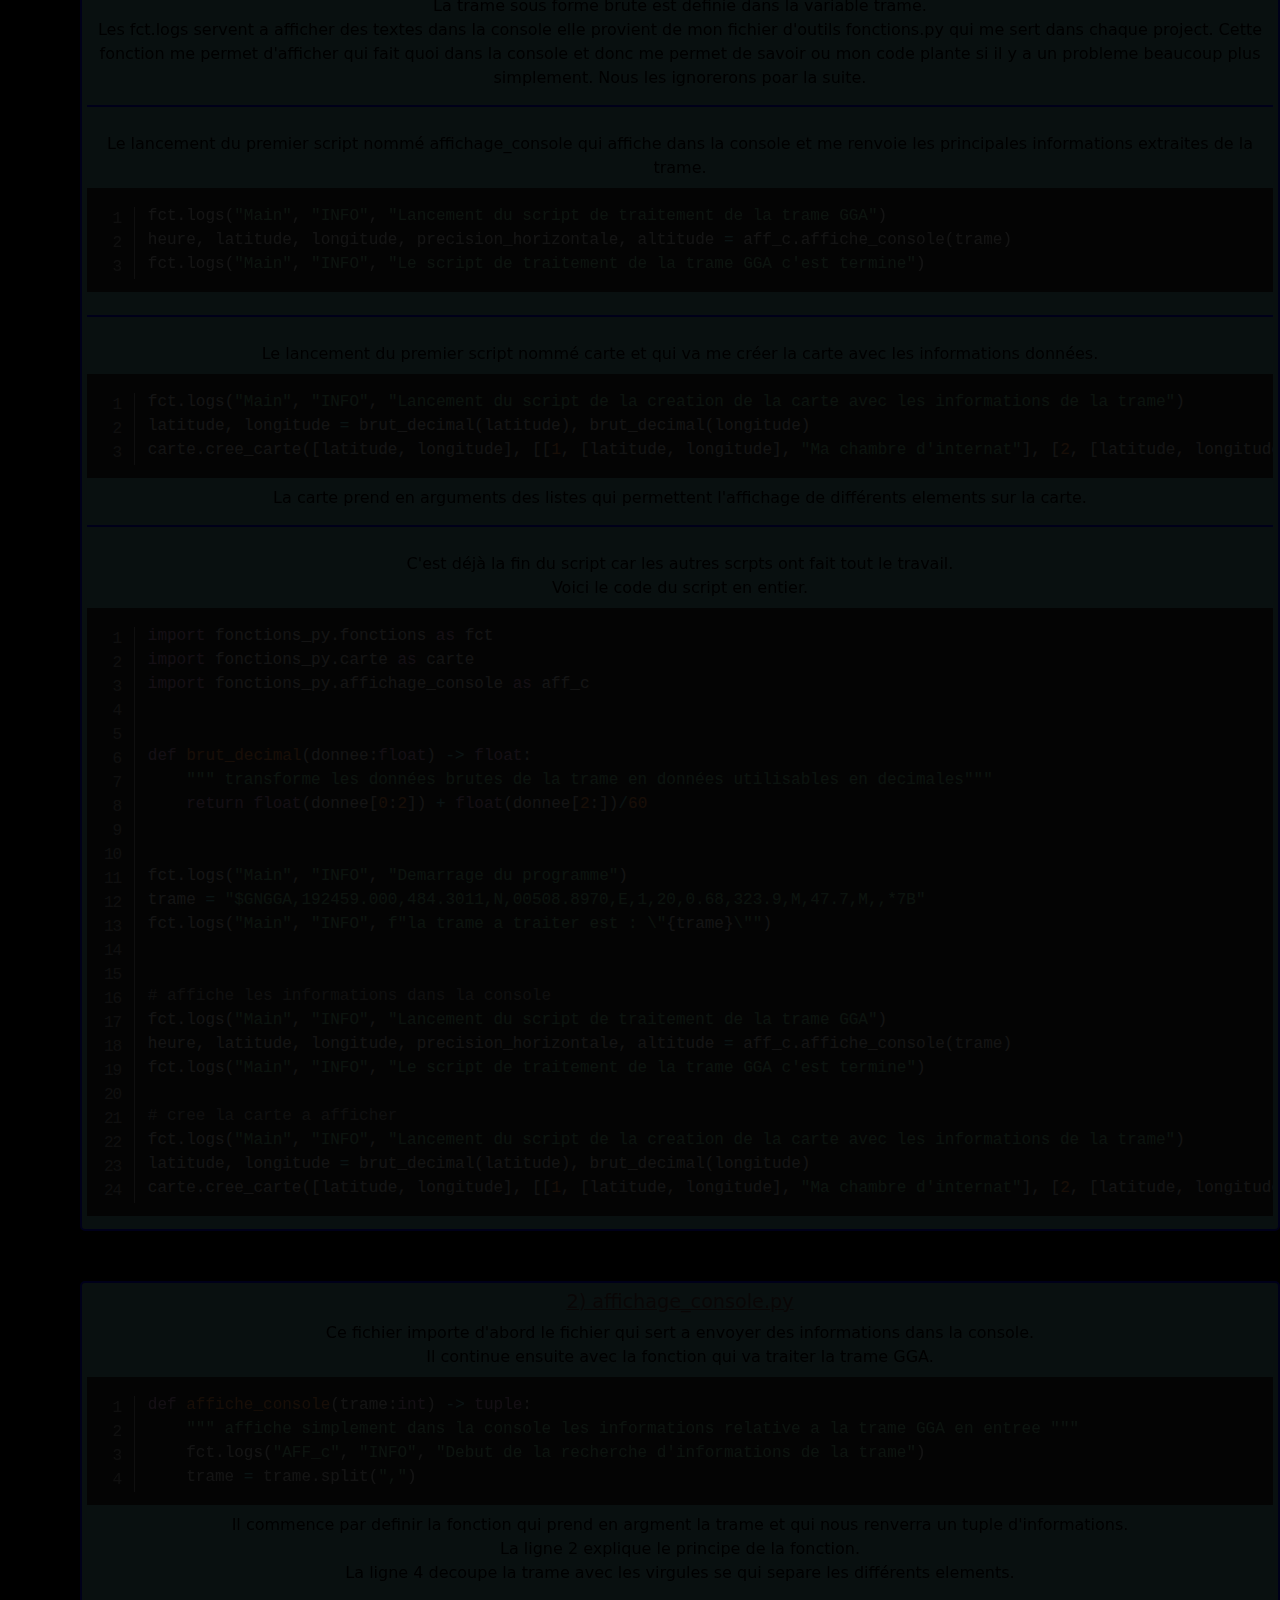
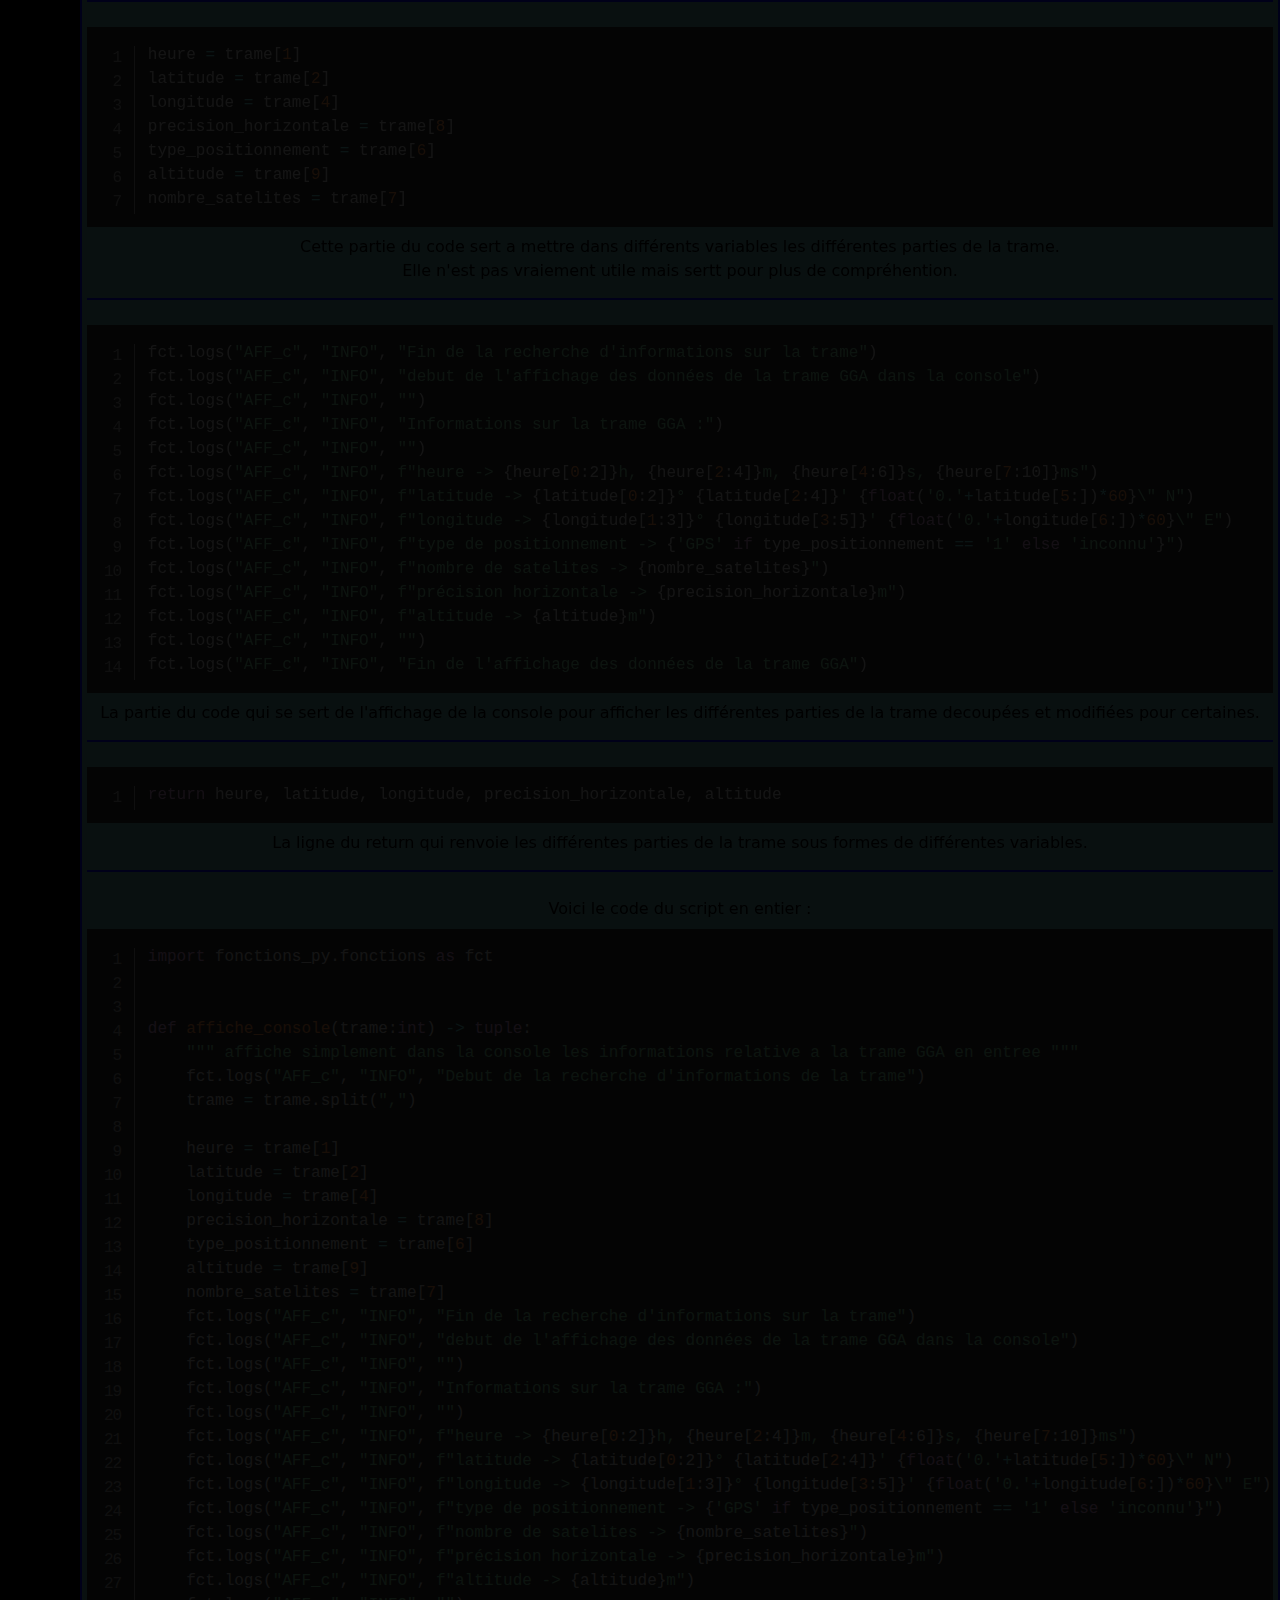
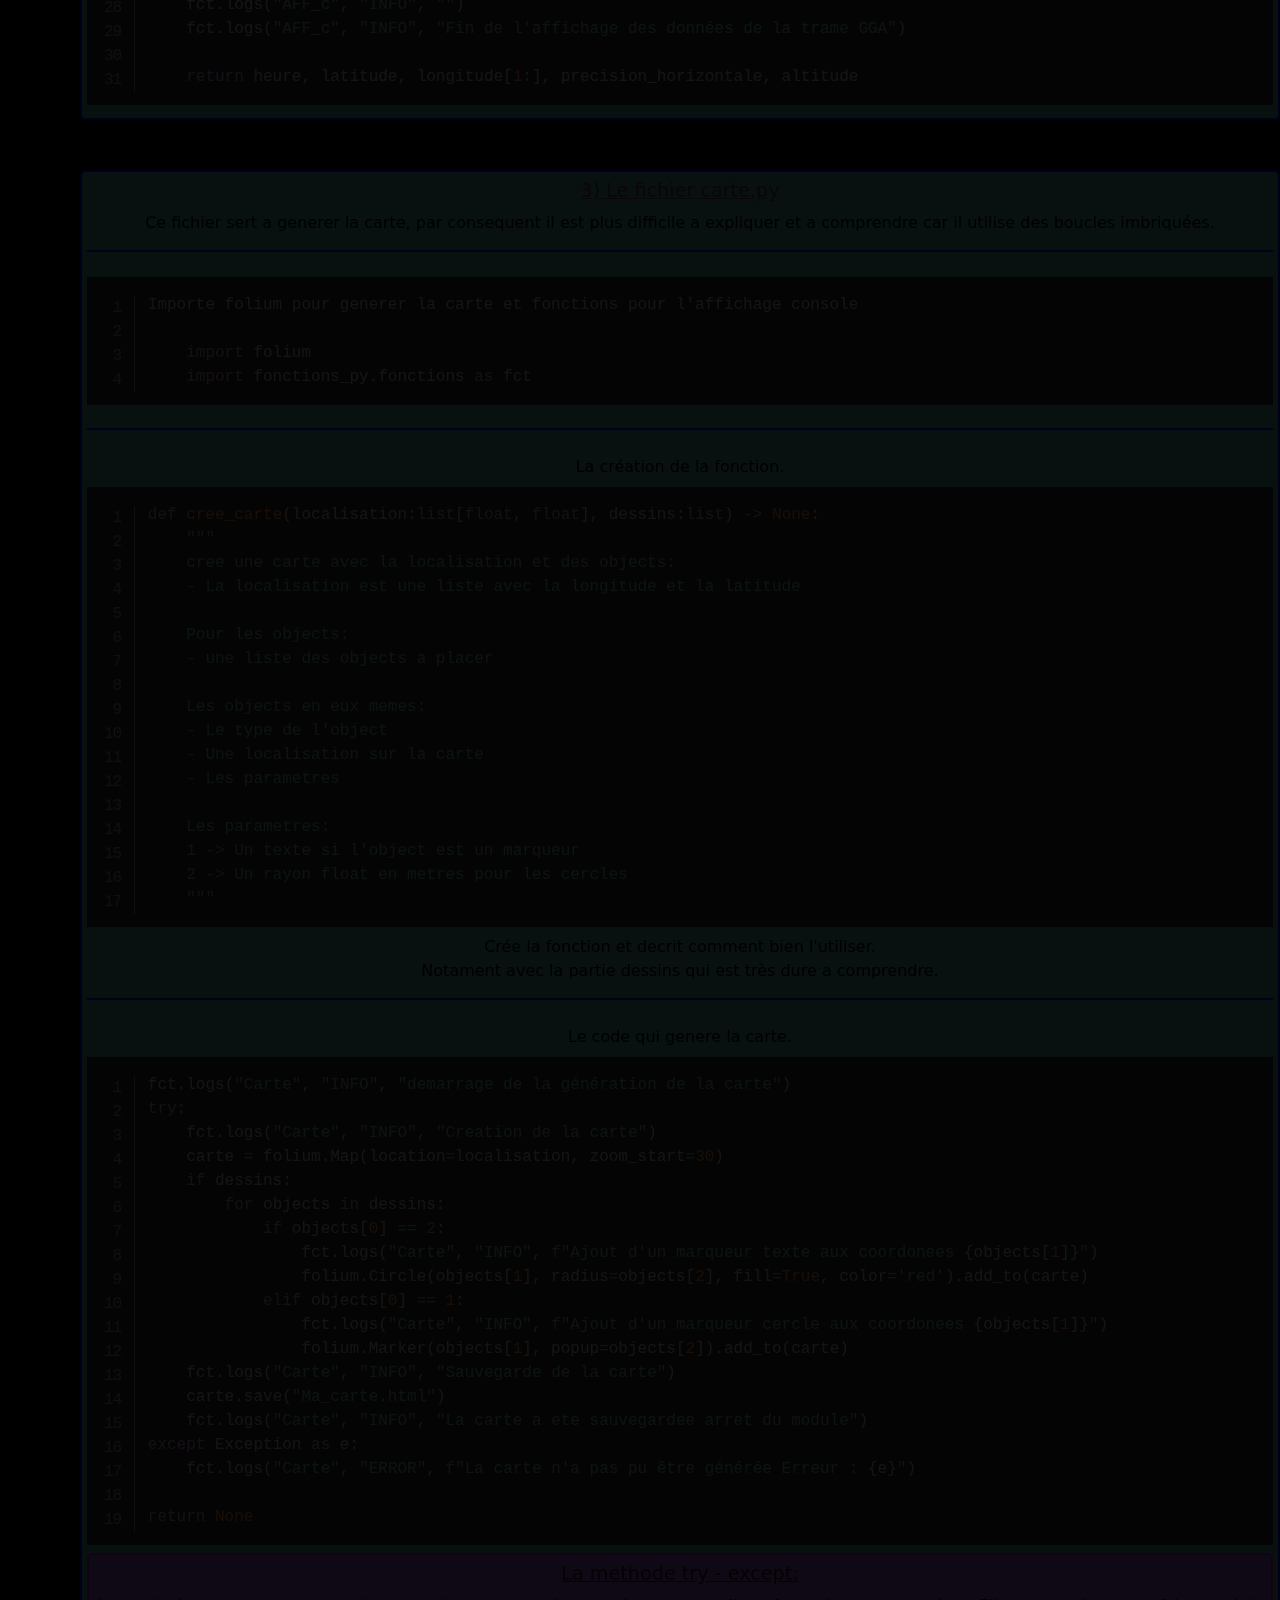
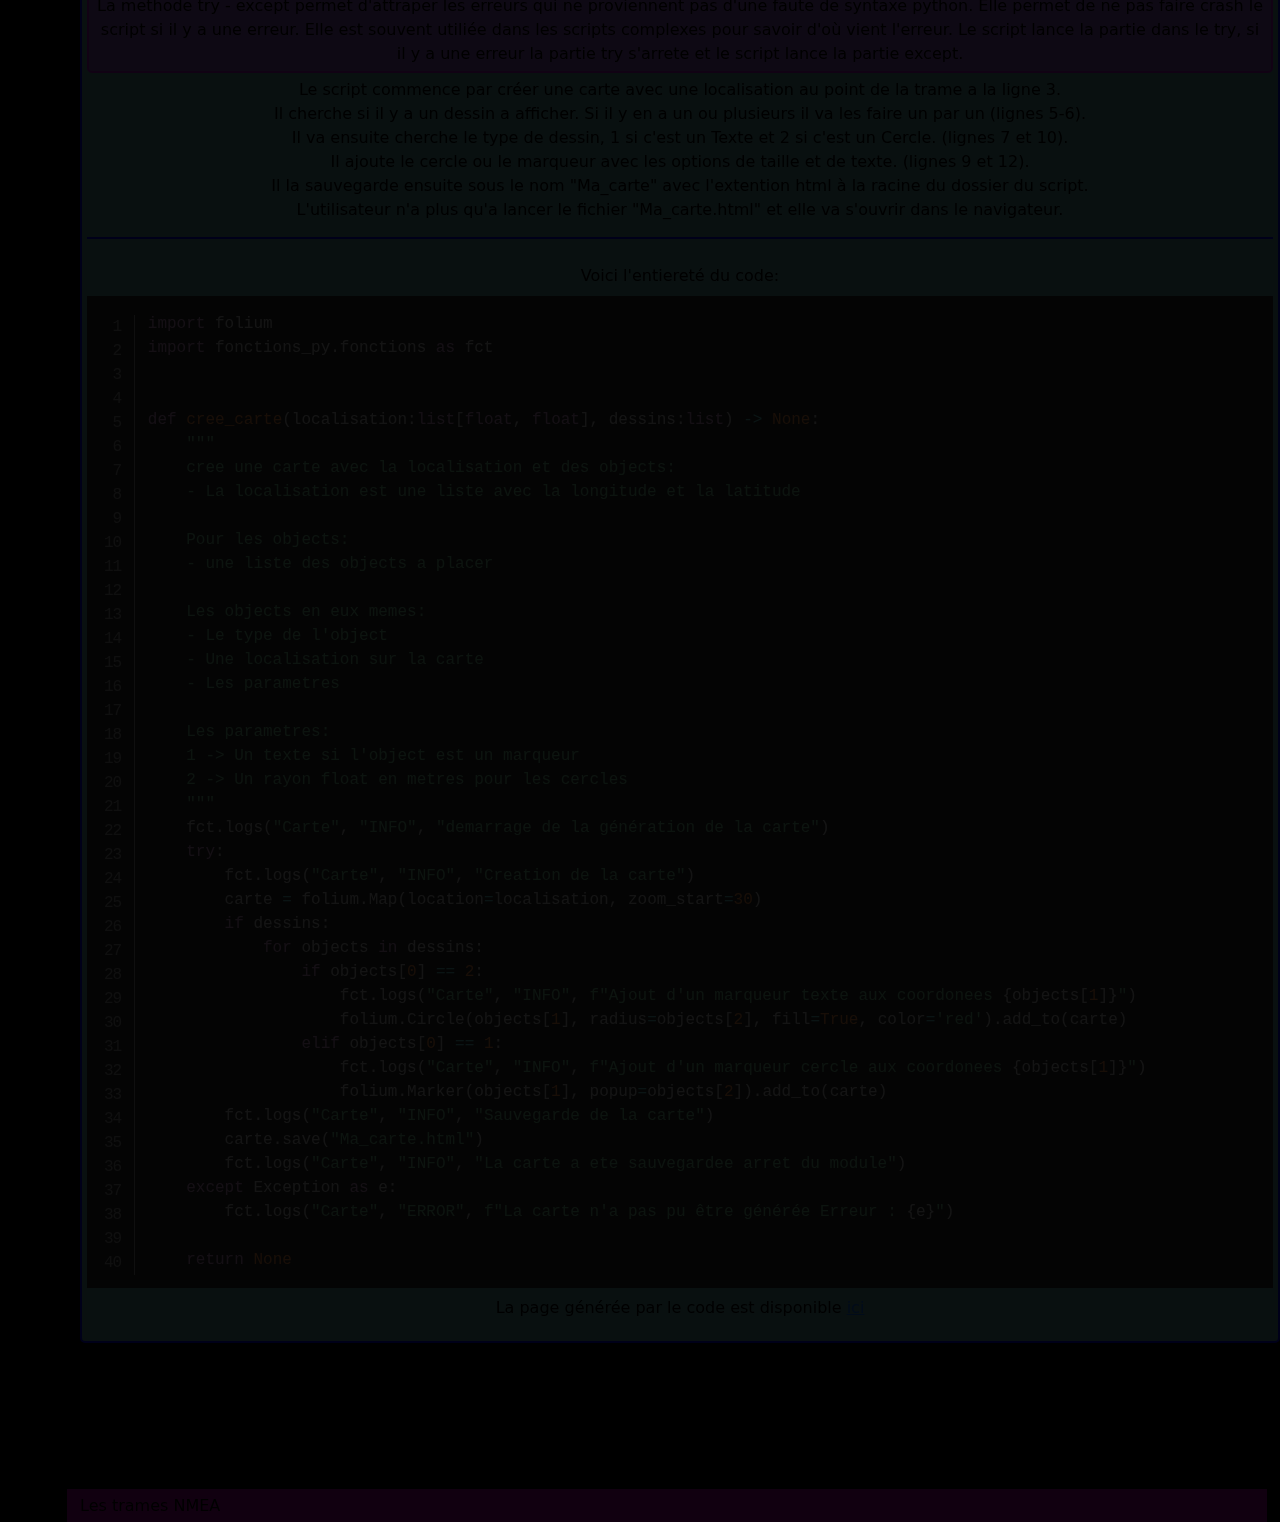
==== commit 70e14aab: "Update index.html" ====
--- a/index.html
+++ b/index.html
@@ -505,6 +505,9 @@
                             return None
                     </code>
                 </pre>
+                <p>
+                    La page générée par le code est disponible <a href="./Ma_carte.html">ici</a>
+                </p>
             </div>
             <br><br><br><br>
             <!-- La barre du bas -->
